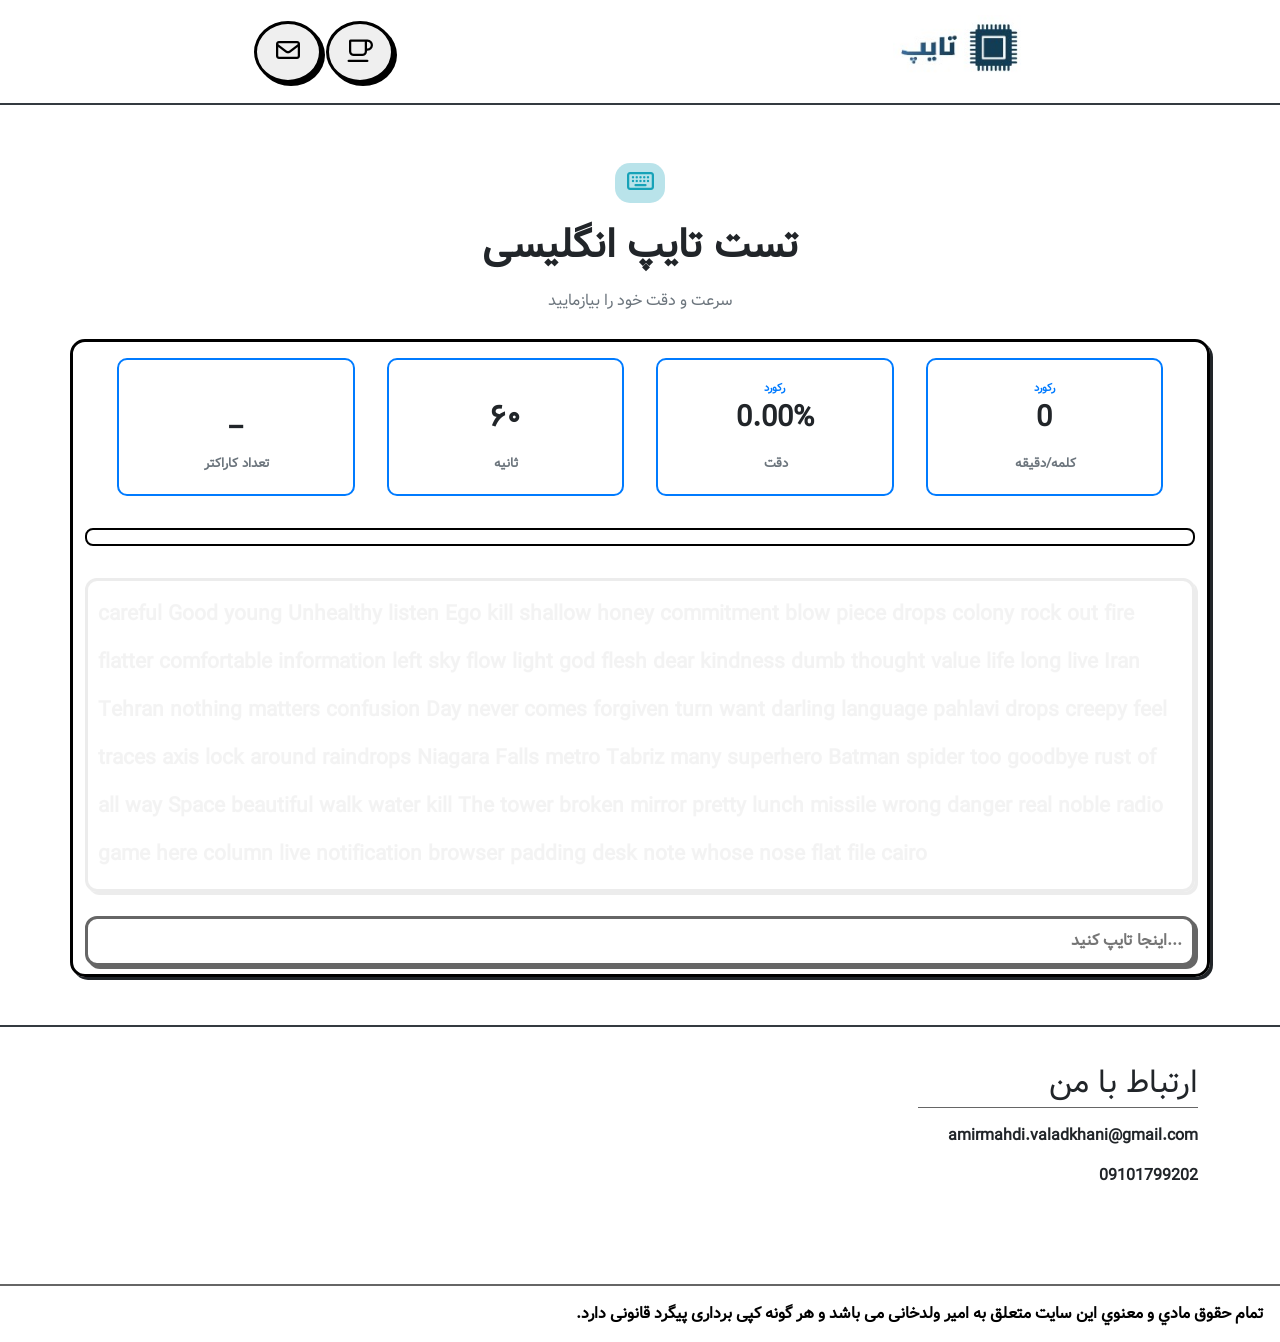
==== index.html @ d6c70330 "Initial commit" ====
<!doctype html>
<html lang="fa" dir="rtl">
  <head>
    <meta charset="UTF-8" />
    <meta
      name="viewport"
      content="width=device-width
  , initial-scale=1.0"
    />
    <title>تست سرعت تایپ</title>
    <link rel="stylesheet" href="assets/styles/main.css" />
    <link rel="stylesheet" href="assets/styles/bootstrap.rtl.css" />
    <script src="assets/script/bootstrap.bundle.js"></script>
    <link rel="stylesheet" href="assets/styles/all.css" />
  </head>
  <body>
    <header
      class="container-fluid header mb-5 d-flex justify-content-around align-items-center"
    >
      <h2 class="me-3">
        <a href="#">
          <img src="assets/logo.png" alt="logo" style="height: 65px" />
        </a>
      </h2>
      <div class="headerBtns">
        <button class="coffeeBtn">
          <a href="/Donate.html">
            <i class="fa-regular fa-coffee fa-xl"></i>
          </a>
        </button>
        <button class="contactMeBtn">
          <a href="#footer">
            <i class="fa-regular fa-envelope fa-xl"></i>
          </a>
        </button>
      </div>
    </header>
    <!-- notification -->
    <span
      class="notification"
      style="
        position: absolute;
        top: 28%;
        left: -200px;
        display: none;
        width: 200px;
        height: 50px;
        border-radius: 10px;
        background-color: #007bff;
        color: white;
        text-align: center;
        padding: 12px;
      "
    >
      <span> <i class="fas fa-exclamation-circle lg"></i></span>
      کپی ممنوع است
    </span>

    <section
      class="container-fluid titleSection d-flex flex-column justify-content-center align-items-center"
    >
      <span class="keyboardFa">
        <i class="fa-regular fa-keyboard fa-xl"></i>
      </span>
      <div class="mb-0">
        <h1>تست تایپ انگلیسی</h1>
      </div>
      <div>
        <p class="text-muted fs-6">سرعت و دقت خود را بیازمایید</p>
      </div>
    </section>
    <main class="container-fluid">
      <section class="container testContainer d-flex flex-column">
        <!-- <div class="timerMode"></div> -->
        <div class="statusContainer p-3 d-flex flex-row justify-content-center">
          <div class="statusBox" id="wpmStatBox">
            <div id="recordLabel">رکورد</div>
            <div class="statValue" id="wpmStat">_</div>
            <div class="text-muted boxDescription">کلمه/دقیقه</div>
          </div>
          <div class="statusBox">
            <div id="recordLabel">رکورد</div>
            <div class="statValue" id="accuracyValue">_</div>
            <div class="text-muted boxDescription">دقت</div>
          </div>
          <div class="statusBox">
            <div id="recordLabel" style="visibility: hidden">رکورد</div>

            <div class="statValue" id="timeStat">۶۰</div>
            <div class="text-muted boxDescription">ثانیه</div>
          </div>
          <div class="statusBox">
            <div id="recordLabel" style="visibility: hidden">رکورد</div>
            <div class="statValue" id="charsStat">_</div>
            <div class="text-muted boxDescription">تعداد کاراکتر</div>
          </div>
        </div>
        <div class="progressContainer">
          <div class="progressBar">
            <div class="progressBarFill"></div>
          </div>
        </div>

        <div class="textDisplayWrapper disableByHand" dir="ltr"></div>
        <div class="textInputContainer my-2">
          <input
            id="textInput"
            dir="ltr"
            type="text"
            placeholder="اینجا تایپ کنید..."
          />
        </div>
      </section>
    </main>
    <!-- Question Good/Bad -->

    <!-- مدال نتیحه -->
    <div id="resultModal" class="custom-result-modal-overlay">
      <div class="custom-result-modal-content">
        <div class="modal-header">
          <h3 class="modal-title">نتیجه آزمون</h3>
          <button id="closeModalBtn" class="close-button">&times;</button>
        </div>
        <div class="modal-body">
          <div class="stats-grid">
            <div class="stat-card">
              <div class="stat-label">دقت</div>
              <div id="modalAccuracy" class="stat-value">0%</div>
            </div>
            <div class="stat-card">
              <div class="stat-label">WPM</div>
              <div id="modalWpm" class="stat-value">0</div>
            </div>
            <div class="stat-card">
              <div class="stat-label">زمان</div>
              <div class="stat-value">۶۰ ثانیه</div>
              <!-- این عدد معمولاً ثابت هست -->
            </div>
            <div class="stat-card">
              <div class="stat-label">کاراکتر</div>
              <div id="modalCharacters" class="stat-value">0</div>
            </div>
          </div>
        </div>
        <div class="modal-footer">
          <button id="closeModalBtnBottom" class="btn-secondary">بستن</button>
          <button id="retryButton" class="btn-primary">تلاش مجدد</button>
        </div>
      </div>
    </div>

    <!-- footer - contact me -->

    <footer class="conatiner-fluid my-5" id="footer">
      <div class="container">
        <div class="d-flex flex-column">
          <span>ارتباط با من</span>
          <ul>
            <li>
              <a
                href="mailto:amirmahdi.valadkhani@gmail.com
"
                >amirmahdi.valadkhani@gmail.com
              </a>
            </li>
            <li><a href="tel:+989101799202">09101799202</a></li>
          </ul>
        </div>
      </div>
    </footer>
    <div class="author">
      <strong>
        تمام حقوق مادي و معنوي اين سایت متعلق به امیر ولدخانی می باشد و هر گونه
        کپی برداری پیگرد قانونی دارد.
      </strong>
    </div>
  </body>
  <script src="assets/script/app.js"></script>
</html>
<!-- 
#go_up{
    position: fixed;
    bottom: .2rem;
    right: .2rem;
    background-color: ;
}

header{
    background: url('../img/Group-811.png');
    background-size: cover;
    background-repeat: no-repeat;
    max-width: 100%;
    min-height: 100%;
    background-position: center;
    
}

.header_scroll{
    background-color:  !important;
    transition: all .3s;
} -->
---- assets/styles/main.css ----
@font-face {
  font-family: Vazir;
  src: url("/assets/fonts/Vazir.eot");
  src: url("/assets/fonts/Vazir.ttf");
  src: url("/assets/fonts/Vazir.woff");
  /* src: url("/assets/fonts/Vazir.woff2"); */
}

* {
  margin: 0;
  padding: 0;
  box-sizing: border-box;
  font-family: "Vazir";
  /* transition-timing-function: cubic-bezier(0.2, 0.1, 0.93, 0.15); */
  transition-duration: 0.3s;
  /* transition-delay: 0.191429s; */
}

html {
  scroll-behavior: smooth;
}

:root {
  --primary-color: #007bff; /* آبی استاندارد */
  --secondary-color: #17a2b8; /* فیروزه‌ای */
  --accent-color: #28a745; /* سبز روشن */
  --background-color: #f8f9fa; /* سفید مایل به خاکستری روشن */
  --card-background: #ffffff; /* سفید */
  --text-color: #212529; /* خاکستری خیلی تیره */
  --heading-color: #343a40; /* خاکستری تیره‌تر */
  --hover-color: #0056b3; /* آبی تیره‌تر برای هاور */
}

body {
  overflow-x: hidden;
  /* background-image: url(/assets/background_img.jpg); */
  background-color: #d4e3fc;
  color: var(--text-color);
  font-family: "Vazir", sans-serif;
  margin: 0;
}
/* _____________________________ */
/* scroll */
::-webkit-scrollbar {
  width: 10px;
}

/* Track */
::-webkit-scrollbar-track {
  background: #f1f1f1;
}

/* Handle */
::-webkit-scrollbar-thumb {
  background: var(--secondary-color);
}

/* Handle on hover */
::-webkit-scrollbar-thumb:hover {
  background: #549ba7;
  color: #17a3b8a9;
}

/* ____________________________________ */
.header {
  background-color: #fff;
  padding: 15px;
  color: #343a40;
  border-bottom: 2.5px solid #343a40;
}

/* text decoration تمامی هارو از بین بردیم*/
a {
  text-decoration: none !important;
}

.header a {
  color: inherit;
}

.headerBtns button {
  padding: 1rem;
  border-radius: 50%;
  border: 3px solid black;
  box-shadow: 3px 3px 0;
}

.headerBtns button:hover {
  background-color: var(--hover-color);
}
.headerBtns button:hover a {
  color: var(--text-color);
}

/* .headerBtns button:first-child {
  border-radius: 50% !important;
} */

/* /////////////////////////////////////////////////////////// */
/* TITLE SECTION ----- main */

.titleSection > * {
  margin: 10px 0;
}
/*  */
.keyboardFa {
  padding: 8px 10px;
  border-radius: 15px;
  color: var(--secondary-color);
  background-color: #17a3b84d;
}

h1 {
  font-weight: bold !important;
}

/* ************************************************* */
/* ************************************************* */

/* TEST Section */

.testContainer {
  box-shadow: 3px 3px 0;
  border: 3px solid black;
  border-radius: 15px;
}

.recordShow {
  color: var(--primary-color);
}

#recordLabel {
  color: var(--primary-color);
  font-weight: 700;
  font-size: 0.7rem;
}

.statusContainer .statusBox {
  display: flex;
  justify-content: center;
  flex-direction: column;
  width: 25%;
  text-align: center;
  margin: 0px 1rem;
  padding: 20px 0;
  border: 2px solid var(--primary-color);
  border-radius: 10px;
}

.statValue {
  font-size: 1.8rem;
  font-weight: bold;
}

.boxDescription {
  margin: 15px 0 0 2px;
  font-size: 0.8rem;
  font-weight: 700;
  align-items: flex-end;
}

.progressContainer {
  margin: 1rem 0 1rem 0;
}
.progressBar {
  border-radius: 8px;
  border: 2px solid black;
}
.progressBarFill {
  width: 0%;
  padding: 7px;
  /* background-color: var(--accent-color) !important; */
}

.textDisplayWrapper {
  color: #666;
  outline: 0;
  border-radius: 12px;
  padding: 10px;
  line-height: 3rem;
  margin: 1rem 0 1rem 0;
  box-shadow: 3px 3px 0 black !important;
  opacity: 0.07;
  border: 3px solid black;
  font-size: 1.3rem;
  font-weight: bold;
  overflow-y: visible;
}

.textInputContainer input {
  width: 100% !important;
  box-shadow: 3px 3px 0 #666;
  padding: 10px;
  font-weight: bold;
  border-radius: 12px;
  border: 3px solid #666;
  outline: 0;
}
.disableByHand {
  /* جلوگیری از انتخاب متن توسط ماوس */
  user-select: none;
  -webkit-user-select: none; /* برای Safari */
  -moz-user-select: none; /* برای Firefox */
  -ms-user-select: none; /* برای Internet Explorer/Edge */

  /* اختیاری: جلوگیری از درگ کردن (Drag) متن */
  cursor: default;
}

input[type="text"]:-moz-placeholder {
  text-align: right;
}
input[type="text"]:-ms-input-placeholder {
  text-align: right;
}
input[type="text"]::-webkit-input-placeholder {
  text-align: right;
}

/* Correct And Wrong */
.correct {
  color: lime;
}

.wrong {
  color: red;
}

/* _____________________________________ */
/* Results component container */
/* استایل‌های سفارشی برای مودال نتایج */

/* Overlay */
.custom-result-modal-overlay {
  position: fixed;
  top: 0;
  left: 0;
  width: 100%;
  height: 100%;
  background-color: rgba(0, 0, 0, 0.5); /* پس‌زمینه کمی تیره */
  display: none; /* در ابتدا مخفی */
  justify-content: center;
  align-items: center;
  z-index: 1000;
  backdrop-filter: blur(5px); /* افکت بلور */
}

/* محتوای مودال (کارت شناور) */
.custom-result-modal-content {
  background-color: #fff;
  border-radius: 15px; /* گوشه‌های گرد */
  box-shadow: 0 8px 20px rgba(0, 0, 0, 0.15); /* سایه ملایم */
  width: 90%;
  max-width: 500px; /* حداکثر عرض */
  overflow: hidden; /* جلوگیری از بیرون زدن محتوا */
  font-family: "Arial", sans-serif; /* یا هر فونت دیگری که دوست داری */
  direction: rtl; /* برای راست به چپ */
}

.modal-header {
  padding: 20px 20px 10px 20px;
  display: flex;
  justify-content: space-between;
  align-items: center;
  border-bottom: 1px solid #eee;
}

.modal-title {
  margin: 0;
  font-size: 1.4em;
  font-weight: bold;
  color: #333;
}

.close-button {
  background: none;
  border: none;
  font-size: 2em;
  color: #aaa;
  cursor: pointer;
  padding: 0 10px;
}
.close-button:hover {
  color: #777;
}

.modal-body {
  padding: 20px;
}

.stats-grid {
  display: grid;
  grid-template-columns: repeat(2, 1fr); /* دو ستون */
  gap: 15px; /* فاصله بین کارت‌ها */
}

.stat-card {
  background-color: #f9f9f9; /* پس‌زمینه روشن برای کارت‌ها */
  border-radius: 10px;
  padding: 15px;
  text-align: center;
  box-shadow: inset 0 2px 5px rgba(0, 0, 0, 0.05); /* سایه داخلی کم */
}

.stat-label {
  font-size: 0.9em;
  color: #777;
  margin-bottom: 5px;
}

.stat-value {
  font-size: 1.8em;
  font-weight: bold;
  color: #333;
}

/* رنگ مقادیر خاص */
#modalAccuracy.stat-value {
  color: #007bff;
} /* آبی برای دقت */
#modalWpm.stat-value {
  color: #28a745;
} /* سبز برای WPM */
#modalCharacters.stat-value {
  color: #6f42c1;
} /* بنفش برای کاراکتر */

.modal-footer {
  padding: 15px 20px;
  display: flex;
  justify-content: flex-end;
  gap: 10px;
  border-top: 1px solid #eee;
  background-color: #fdfdfd;
}

/* دکمه‌های سفارشی */
.btn-primary {
  background-color: #007bff; /* آبی اصلی */
  color: white;
  border: none;
  padding: 10px 20px;
  border-radius: 8px;
  font-size: 1em;
  cursor: pointer;
  transition: background-color 0.2s ease;
}
.btn-primary:hover {
  background-color: #0056b3;
}

.btn-secondary {
  background-color: #f8f9fa; /* خاکستری روشن */
  color: #333;
  border: 1px solid #ccc;
  padding: 10px 20px;
  border-radius: 8px;
  font-size: 1em;
  cursor: pointer;
  transition: background-color 0.2s ease;
}
.btn-secondary:hover {
  background-color: #e2e6ea;
}

/* نمایش دکمه بستن */
#closeModalBtnBottom {
  display: block;
} /* نمایش دکمه بستن در فوتر */

/* اگر خواستی کلید X رو نشون ندی، این رو فعال کن */
/* .modal-header .close-button { display: none; } */

/* ________________________________________________________ */
/* FOOTER */

#footer {
  padding: 2rem;
  border-top: 2px solid #343a40;
}
#footer #footer .container div {
  gap: 1.5rem;
}
#footer span {
  width: 280px;
  font-size: 2rem;
  border-bottom: 1px solid #666;
  margin-right: 0 10px 0 0;
}
#footer ul {
  list-style-type: none;
  padding: 0;
  margin: 0 !important;
}
#footer ul li {
  margin: 1rem 0 1rem 0;
}
#footer ul li a {
  text-decoration: none;
  color: var(--text-color);
  font-weight: 600;
}

.author {
  padding: 1rem;
  border-top: 2px solid #666;

  color: #000;
}
---- assets/styles/all.css ----
.fa-solid,
.fa-regular,
.fa-brands,
.fa-classic,
.fas,
.far,
.fab,
.fal,
.fat,
.fad,
.fadr,
.fadl,
.fadt,
.fass,
.fasr,
.fasl,
.fast,
.fasds,
.fasdr,
.fasdl,
.fasdt,
.faslr,
.faslpr,
.fawsb,
.fatl,
.fans,
.fands,
.faes,
.fagt,
.fajr,
.fajfr,
.fajdr,
.facr,
.fausb,
.faudsb,
.faufsb,
.fa-solid,
.fa-semibold,
.fa-regular,
.fa-light,
.fa-thin,
.fa-brands,
.fa-classic,
.fa-duotone,
.fa-sharp,
.fa-sharp-duotone,
.fa-chisel,
.fa-etch,
.fa-graphite,
.fa-jelly,
.fa-jelly-duo,
.fa-jelly-fill,
.fa-notdog,
.fa-notdog-duo,
.fa-slab,
.fa-slab-press,
.fa-thumbprint,
.fa-utility,
.fa-utility-duo,
.fa-utility-fill,
.fa-whiteboard,
.fa {
  --_fa-family: var(--fa-family, var(--fa-style-family, "Font Awesome 7 Pro"));
  -webkit-font-smoothing: antialiased;
  -moz-osx-font-smoothing: grayscale;
  display: var(--fa-display, inline-block);
  font-family: var(--_fa-family);
  font-feature-settings: normal;
  font-style: normal;
  font-synthesis: none;
  font-variant: normal;
  font-weight: var(--fa-style, 900);
  line-height: 1;
  text-align: center;
  text-rendering: auto;
  width: var(--fa-width, 1.25em);
}

:is(
  .fas,
  .fass,
  .far,
  .fasr,
  .fal,
  .fasl,
  .fat,
  .fast,
  .fad,
  .fadr,
  .fadl,
  .fadt,
  .fasds,
  .fasdr,
  .fasdl,
  .fasdt,
  .fab,
  .faslr,
  .faslpr,
  .fawsb,
  .fatl,
  .fans,
  .fands,
  .faes,
  .fagt,
  .fajr,
  .fajfr,
  .fajdr,
  .facr,
  .fausb,
  .faudsb,
  .faufsb,
  .fa-solid,
  .fa-semibold,
  .fa-regular,
  .fa-light,
  .fa-thin,
  .fa-brands,
  .fa-classic,
  .fa-duotone,
  .fa-sharp,
  .fa-sharp-duotone,
  .fa-chisel,
  .fa-etch,
  .fa-graphite,
  .fa-jelly,
  .fa-jelly-duo,
  .fa-jelly-fill,
  .fa-notdog,
  .fa-notdog-duo,
  .fa-slab,
  .fa-slab-press,
  .fa-thumbprint,
  .fa-utility,
  .fa-utility-duo,
  .fa-utility-fill,
  .fa-whiteboard,
  .fa
)::before {
  content: var(--fa) / "";
}

@supports not (content: ""/"") {
  :is(
    .fas,
    .fass,
    .far,
    .fasr,
    .fal,
    .fasl,
    .fat,
    .fast,
    .fad,
    .fadr,
    .fadl,
    .fadt,
    .fasds,
    .fasdr,
    .fasdl,
    .fasdt,
    .fab,
    .faslr,
    .faslpr,
    .fawsb,
    .fatl,
    .fans,
    .fands,
    .faes,
    .fagt,
    .fajr,
    .fajfr,
    .fajdr,
    .facr,
    .fausb,
    .faudsb,
    .faufsb,
    .fa-solid,
    .fa-semibold,
    .fa-regular,
    .fa-light,
    .fa-thin,
    .fa-brands,
    .fa-classic,
    .fa-duotone,
    .fa-sharp,
    .fa-sharp-duotone,
    .fa-chisel,
    .fa-etch,
    .fa-graphite,
    .fa-jelly,
    .fa-jelly-duo,
    .fa-jelly-fill,
    .fa-notdog,
    .fa-notdog-duo,
    .fa-slab,
    .fa-slab-press,
    .fa-thumbprint,
    .fa-utility,
    .fa-utility-duo,
    .fa-utility-fill,
    .fa-whiteboard,
    .fa
  )::before {
    content: var(--fa);
  }
}
:is(
  .fad,
  .fa-duotone,
  .fadr,
  .fadl,
  .fadt,
  .fasds,
  .fa-sharp-duotone,
  .fasdr,
  .fasdl,
  .fasdt,
  .fatl,
  .fa-thumbprint,
  .fands,
  .fa-notdog-duo,
  .fajdr,
  .fa-jelly-duo,
  .faudsb,
  .fa-utility-duo
)::after {
  content: var(--fa) / "";
  font-feature-settings: "ss01";
}

@supports not (content: ""/"") {
  :is(
    .fad,
    .fa-duotone,
    .fadr,
    .fadl,
    .fadt,
    .fasds,
    .fa-sharp-duotone,
    .fasdr,
    .fasdl,
    .fasdt,
    .fatl,
    .fa-thumbprint,
    .fands,
    .fa-notdog-duo,
    .fajdr,
    .fa-jelly-duo,
    .faudsb,
    .fa-utility-duo
  )::after {
    content: var(--fa);
  }
}
.fa-1x {
  font-size: 1em;
}

.fa-2x {
  font-size: 2em;
}

.fa-3x {
  font-size: 3em;
}

.fa-4x {
  font-size: 4em;
}

.fa-5x {
  font-size: 5em;
}

.fa-6x {
  font-size: 6em;
}

.fa-7x {
  font-size: 7em;
}

.fa-8x {
  font-size: 8em;
}

.fa-9x {
  font-size: 9em;
}

.fa-10x {
  font-size: 10em;
}

.fa-2xs {
  font-size: calc(
    10 / 16 * 1em
  ); /* converts a 10px size into an em-based value that's relative to the scale's 16px base */
  line-height: calc(
    1 / 10 * 1em
  ); /* sets the line-height of the icon back to that of it's parent */
  vertical-align: calc(
    (6 / 10 - 0.375) * 1em
  ); /* vertically centers the icon taking into account the surrounding text's descender */
}

.fa-xs {
  font-size: calc(
    12 / 16 * 1em
  ); /* converts a 12px size into an em-based value that's relative to the scale's 16px base */
  line-height: calc(
    1 / 12 * 1em
  ); /* sets the line-height of the icon back to that of it's parent */
  vertical-align: calc(
    (6 / 12 - 0.375) * 1em
  ); /* vertically centers the icon taking into account the surrounding text's descender */
}

.fa-sm {
  font-size: calc(
    14 / 16 * 1em
  ); /* converts a 14px size into an em-based value that's relative to the scale's 16px base */
  line-height: calc(
    1 / 14 * 1em
  ); /* sets the line-height of the icon back to that of it's parent */
  vertical-align: calc(
    (6 / 14 - 0.375) * 1em
  ); /* vertically centers the icon taking into account the surrounding text's descender */
}

.fa-lg {
  font-size: calc(
    20 / 16 * 1em
  ); /* converts a 20px size into an em-based value that's relative to the scale's 16px base */
  line-height: calc(
    1 / 20 * 1em
  ); /* sets the line-height of the icon back to that of it's parent */
  vertical-align: calc(
    (6 / 20 - 0.375) * 1em
  ); /* vertically centers the icon taking into account the surrounding text's descender */
}

.fa-xl {
  font-size: calc(
    24 / 16 * 1em
  ); /* converts a 24px size into an em-based value that's relative to the scale's 16px base */
  line-height: calc(
    1 / 24 * 1em
  ); /* sets the line-height of the icon back to that of it's parent */
  vertical-align: calc(
    (6 / 24 - 0.375) * 1em
  ); /* vertically centers the icon taking into account the surrounding text's descender */
}

.fa-2xl {
  font-size: calc(
    32 / 16 * 1em
  ); /* converts a 32px size into an em-based value that's relative to the scale's 16px base */
  line-height: calc(
    1 / 32 * 1em
  ); /* sets the line-height of the icon back to that of it's parent */
  vertical-align: calc(
    (6 / 32 - 0.375) * 1em
  ); /* vertically centers the icon taking into account the surrounding text's descender */
}

.fa-width-auto {
  --fa-width: auto;
}

.fa-fw,
.fa-width-fixed {
  --fa-width: 1.25em;
}

.fa-ul {
  list-style-type: none;
  margin-inline-start: var(--fa-li-margin, 2.5em);
  padding-inline-start: 0;
}
.fa-ul > li {
  position: relative;
}

.fa-li {
  inset-inline-start: calc(-1 * var(--fa-li-width, 2em));
  position: absolute;
  text-align: center;
  width: var(--fa-li-width, 2em);
  line-height: inherit;
}

/* Heads Up: Bordered Icons will not be supported in the future!
  - This feature will be deprecated in the next major release of Font Awesome (v8)!
  - You may continue to use it in this version *v7), but it will not be supported in Font Awesome v8.
*/
/* Notes:
* --@{v.$css-prefix}-border-width = 1/16 by default (to render as ~1px based on a 16px default font-size)
* --@{v.$css-prefix}-border-padding =
  ** 3/16 for vertical padding (to give ~2px of vertical whitespace around an icon considering it's vertical alignment)
  ** 4/16 for horizontal padding (to give ~4px of horizontal whitespace around an icon)
*/
.fa-border {
  border-color: var(--fa-border-color, #eee);
  border-radius: var(--fa-border-radius, 0.1em);
  border-style: var(--fa-border-style, solid);
  border-width: var(--fa-border-width, 0.0625em);
  box-sizing: var(--fa-border-box-sizing, content-box);
  padding: var(--fa-border-padding, 0.1875em 0.25em);
}

.fa-pull-left,
.fa-pull-start {
  float: inline-start;
  margin-inline-end: var(--fa-pull-margin, 0.3em);
}

.fa-pull-right,
.fa-pull-end {
  float: inline-end;
  margin-inline-start: var(--fa-pull-margin, 0.3em);
}

.fa-beat {
  animation-name: fa-beat;
  animation-delay: var(--fa-animation-delay, 0s);
  animation-direction: var(--fa-animation-direction, normal);
  animation-duration: var(--fa-animation-duration, 1s);
  animation-iteration-count: var(--fa-animation-iteration-count, infinite);
  animation-timing-function: var(--fa-animation-timing, ease-in-out);
}

.fa-bounce {
  animation-name: fa-bounce;
  animation-delay: var(--fa-animation-delay, 0s);
  animation-direction: var(--fa-animation-direction, normal);
  animation-duration: var(--fa-animation-duration, 1s);
  animation-iteration-count: var(--fa-animation-iteration-count, infinite);
  animation-timing-function: var(
    --fa-animation-timing,
    cubic-bezier(0.28, 0.84, 0.42, 1)
  );
}

.fa-fade {
  animation-name: fa-fade;
  animation-delay: var(--fa-animation-delay, 0s);
  animation-direction: var(--fa-animation-direction, normal);
  animation-duration: var(--fa-animation-duration, 1s);
  animation-iteration-count: var(--fa-animation-iteration-count, infinite);
  animation-timing-function: var(
    --fa-animation-timing,
    cubic-bezier(0.4, 0, 0.6, 1)
  );
}

.fa-beat-fade {
  animation-name: fa-beat-fade;
  animation-delay: var(--fa-animation-delay, 0s);
  animation-direction: var(--fa-animation-direction, normal);
  animation-duration: var(--fa-animation-duration, 1s);
  animation-iteration-count: var(--fa-animation-iteration-count, infinite);
  animation-timing-function: var(
    --fa-animation-timing,
    cubic-bezier(0.4, 0, 0.6, 1)
  );
}

.fa-flip {
  animation-name: fa-flip;
  animation-delay: var(--fa-animation-delay, 0s);
  animation-direction: var(--fa-animation-direction, normal);
  animation-duration: var(--fa-animation-duration, 1s);
  animation-iteration-count: var(--fa-animation-iteration-count, infinite);
  animation-timing-function: var(--fa-animation-timing, ease-in-out);
}

.fa-shake {
  animation-name: fa-shake;
  animation-delay: var(--fa-animation-delay, 0s);
  animation-direction: var(--fa-animation-direction, normal);
  animation-duration: var(--fa-animation-duration, 1s);
  animation-iteration-count: var(--fa-animation-iteration-count, infinite);
  animation-timing-function: var(--fa-animation-timing, linear);
}

.fa-spin {
  animation-name: fa-spin;
  animation-delay: var(--fa-animation-delay, 0s);
  animation-direction: var(--fa-animation-direction, normal);
  animation-duration: var(--fa-animation-duration, 2s);
  animation-iteration-count: var(--fa-animation-iteration-count, infinite);
  animation-timing-function: var(--fa-animation-timing, linear);
}

.fa-spin-reverse {
  --fa-animation-direction: reverse;
}

.fa-pulse,
.fa-spin-pulse {
  animation-name: fa-spin;
  animation-direction: var(--fa-animation-direction, normal);
  animation-duration: var(--fa-animation-duration, 1s);
  animation-iteration-count: var(--fa-animation-iteration-count, infinite);
  animation-timing-function: var(--fa-animation-timing, steps(8));
}

@media (prefers-reduced-motion: reduce) {
  .fa-beat,
  .fa-bounce,
  .fa-fade,
  .fa-beat-fade,
  .fa-flip,
  .fa-pulse,
  .fa-shake,
  .fa-spin,
  .fa-spin-pulse {
    animation: none !important;
    transition: none !important;
  }
}
@keyframes fa-beat {
  0%,
  90% {
    transform: scale(1);
  }
  45% {
    transform: scale(var(--fa-beat-scale, 1.25));
  }
}
@keyframes fa-bounce {
  0% {
    transform: scale(1, 1) translateY(0);
  }
  10% {
    transform: scale(
        var(--fa-bounce-start-scale-x, 1.1),
        var(--fa-bounce-start-scale-y, 0.9)
      )
      translateY(0);
  }
  30% {
    transform: scale(
        var(--fa-bounce-jump-scale-x, 0.9),
        var(--fa-bounce-jump-scale-y, 1.1)
      )
      translateY(var(--fa-bounce-height, -0.5em));
  }
  50% {
    transform: scale(
        var(--fa-bounce-land-scale-x, 1.05),
        var(--fa-bounce-land-scale-y, 0.95)
      )
      translateY(0);
  }
  57% {
    transform: scale(1, 1) translateY(var(--fa-bounce-rebound, -0.125em));
  }
  64% {
    transform: scale(1, 1) translateY(0);
  }
  100% {
    transform: scale(1, 1) translateY(0);
  }
}
@keyframes fa-fade {
  50% {
    opacity: var(--fa-fade-opacity, 0.4);
  }
}
@keyframes fa-beat-fade {
  0%,
  100% {
    opacity: var(--fa-beat-fade-opacity, 0.4);
    transform: scale(1);
  }
  50% {
    opacity: 1;
    transform: scale(var(--fa-beat-fade-scale, 1.125));
  }
}
@keyframes fa-flip {
  50% {
    transform: rotate3d(
      var(--fa-flip-x, 0),
      var(--fa-flip-y, 1),
      var(--fa-flip-z, 0),
      var(--fa-flip-angle, -180deg)
    );
  }
}
@keyframes fa-shake {
  0% {
    transform: rotate(-15deg);
  }
  4% {
    transform: rotate(15deg);
  }
  8%,
  24% {
    transform: rotate(-18deg);
  }
  12%,
  28% {
    transform: rotate(18deg);
  }
  16% {
    transform: rotate(-22deg);
  }
  20% {
    transform: rotate(22deg);
  }
  32% {
    transform: rotate(-12deg);
  }
  36% {
    transform: rotate(12deg);
  }
  40%,
  100% {
    transform: rotate(0deg);
  }
}
@keyframes fa-spin {
  0% {
    transform: rotate(0deg);
  }
  100% {
    transform: rotate(360deg);
  }
}
.fa-rotate-90 {
  transform: rotate(90deg);
}

.fa-rotate-180 {
  transform: rotate(180deg);
}

.fa-rotate-270 {
  transform: rotate(270deg);
}

.fa-flip-horizontal {
  transform: scale(-1, 1);
}

.fa-flip-vertical {
  transform: scale(1, -1);
}

.fa-flip-both,
.fa-flip-horizontal.fa-flip-vertical {
  transform: scale(-1, -1);
}

.fa-rotate-by {
  transform: rotate(var(--fa-rotate-angle, 0));
}

.fa-stack {
  display: inline-block;
  height: 2em;
  line-height: 2em;
  position: relative;
  vertical-align: middle;
  width: 2.5em;
}

.fa-stack-1x,
.fa-stack-2x {
  --fa-width: 100%;
  inset: 0;
  position: absolute;
  text-align: center;
  width: var(--fa-width);
  z-index: var(--fa-stack-z-index, auto);
}

.fa-stack-1x {
  line-height: inherit;
}

.fa-stack-2x {
  font-size: 2em;
}

.fa-inverse {
  color: var(--fa-inverse, #fff);
}

/* Font Awesome uses the Unicode Private Use Area (PUA) to ensure screen
   readers do not read off random characters that represent icons */
.fa-0 {
  --fa: "\30";
}
.fa-00 {
  --fa: "\e467";
}
.fa-1 {
  --fa: "\31";
}
.fa-100 {
  --fa: "\e41c";
}
.fa-2 {
  --fa: "\32";
}
.fa-3 {
  --fa: "\33";
}
.fa-360-degrees {
  --fa: "\e2dc";
}
.fa-4 {
  --fa: "\34";
}
.fa-5 {
  --fa: "\35";
}
.fa-6 {
  --fa: "\36";
}
.fa-7 {
  --fa: "\37";
}
.fa-8 {
  --fa: "\38";
}
.fa-9 {
  --fa: "\39";
}
.fa-a {
  --fa: "\41";
}
.fa-abacus {
  --fa: "\f640";
}
.fa-accent-grave {
  --fa: "\60";
}
.fa-acorn {
  --fa: "\f6ae";
}
.fa-ad {
  --fa: "\f641";
}
.fa-add {
  --fa: "\2b";
}
.fa-address-book {
  --fa: "\f2b9";
}
.fa-address-card {
  --fa: "\f2bb";
}
.fa-adjust {
  --fa: "\f042";
}
.fa-aeropress {
  --fa: "\e82b";
}
.fa-air-conditioner {
  --fa: "\f8f4";
}
.fa-air-freshener {
  --fa: "\f5d0";
}
.fa-airplay {
  --fa: "\e089";
}
.fa-airplay-audio {
  --fa: "\e77b";
}
.fa-alarm-clock {
  --fa: "\f34e";
}
.fa-alarm-exclamation {
  --fa: "\f843";
}
.fa-alarm-minus {
  --fa: "\e803";
}
.fa-alarm-plus {
  --fa: "\f844";
}
.fa-alarm-snooze {
  --fa: "\f845";
}
.fa-album {
  --fa: "\f89f";
}
.fa-album-circle-plus {
  --fa: "\e48c";
}
.fa-album-circle-user {
  --fa: "\e48d";
}
.fa-album-collection {
  --fa: "\f8a0";
}
.fa-album-collection-circle-plus {
  --fa: "\e48e";
}
.fa-album-collection-circle-user {
  --fa: "\e48f";
}
.fa-alicorn {
  --fa: "\f6b0";
}
.fa-alien {
  --fa: "\f8f5";
}
.fa-alien-8bit {
  --fa: "\f8f6";
}
.fa-alien-monster {
  --fa: "\f8f6";
}
.fa-align-center {
  --fa: "\f037";
}
.fa-align-justify {
  --fa: "\f039";
}
.fa-align-left {
  --fa: "\f036";
}
.fa-align-right {
  --fa: "\f038";
}
.fa-align-slash {
  --fa: "\f846";
}
.fa-allergies {
  --fa: "\f461";
}
.fa-almost-equal-to {
  --fa: "\e818";
}
.fa-alt {
  --fa: "\e08a";
}
.fa-ambulance {
  --fa: "\f0f9";
}
.fa-american-sign-language-interpreting {
  --fa: "\f2a3";
}
.fa-amp-guitar {
  --fa: "\f8a1";
}
.fa-ampersand {
  --fa: "\26";
}
.fa-analytics {
  --fa: "\f643";
}
.fa-anchor {
  --fa: "\f13d";
}
.fa-anchor-circle-check {
  --fa: "\e4aa";
}
.fa-anchor-circle-exclamation {
  --fa: "\e4ab";
}
.fa-anchor-circle-xmark {
  --fa: "\e4ac";
}
.fa-anchor-lock {
  --fa: "\e4ad";
}
.fa-angel {
  --fa: "\f779";
}
.fa-angle {
  --fa: "\e08c";
}
.fa-angle-90 {
  --fa: "\e08d";
}
.fa-angle-double-down {
  --fa: "\f103";
}
.fa-angle-double-left {
  --fa: "\f100";
}
.fa-angle-double-right {
  --fa: "\f101";
}
.fa-angle-double-up {
  --fa: "\f102";
}
.fa-angle-down {
  --fa: "\f107";
}
.fa-angle-left {
  --fa: "\f104";
}
.fa-angle-right {
  --fa: "\f105";
}
.fa-angle-up {
  --fa: "\f106";
}
.fa-angles-down {
  --fa: "\f103";
}
.fa-angles-left {
  --fa: "\f100";
}
.fa-angles-right {
  --fa: "\f101";
}
.fa-angles-up {
  --fa: "\f102";
}
.fa-angles-up-down {
  --fa: "\e60d";
}
.fa-angry {
  --fa: "\f556";
}
.fa-ankh {
  --fa: "\f644";
}
.fa-ant {
  --fa: "\e680";
}
.fa-apartment {
  --fa: "\e468";
}
.fa-aperture {
  --fa: "\e2df";
}
.fa-apostrophe {
  --fa: "\27";
}
.fa-apple-alt {
  --fa: "\f5d1";
}
.fa-apple-core {
  --fa: "\e08f";
}
.fa-apple-crate {
  --fa: "\f6b1";
}
.fa-apple-whole {
  --fa: "\f5d1";
}
.fa-aquarius {
  --fa: "\e845";
}
.fa-archive {
  --fa: "\f187";
}
.fa-archway {
  --fa: "\f557";
}
.fa-area-chart {
  --fa: "\f1fe";
}
.fa-aries {
  --fa: "\e846";
}
.fa-arrow-alt-circle-down {
  --fa: "\f358";
}
.fa-arrow-alt-circle-left {
  --fa: "\f359";
}
.fa-arrow-alt-circle-right {
  --fa: "\f35a";
}
.fa-arrow-alt-circle-up {
  --fa: "\f35b";
}
.fa-arrow-alt-down {
  --fa: "\f354";
}
.fa-arrow-alt-from-bottom {
  --fa: "\f346";
}
.fa-arrow-alt-from-left {
  --fa: "\f347";
}
.fa-arrow-alt-from-right {
  --fa: "\f348";
}
.fa-arrow-alt-from-top {
  --fa: "\f349";
}
.fa-arrow-alt-left {
  --fa: "\f355";
}
.fa-arrow-alt-right {
  --fa: "\f356";
}
.fa-arrow-alt-square-down {
  --fa: "\f350";
}
.fa-arrow-alt-square-left {
  --fa: "\f351";
}
.fa-arrow-alt-square-right {
  --fa: "\f352";
}
.fa-arrow-alt-square-up {
  --fa: "\f353";
}
.fa-arrow-alt-to-bottom {
  --fa: "\f34a";
}
.fa-arrow-alt-to-left {
  --fa: "\f34b";
}
.fa-arrow-alt-to-right {
  --fa: "\f34c";
}
.fa-arrow-alt-to-top {
  --fa: "\f34d";
}
.fa-arrow-alt-up {
  --fa: "\f357";
}
.fa-arrow-archery {
  --fa: "\e839";
}
.fa-arrow-circle-down {
  --fa: "\f0ab";
}
.fa-arrow-circle-left {
  --fa: "\f0a8";
}
.fa-arrow-circle-right {
  --fa: "\f0a9";
}
.fa-arrow-circle-up {
  --fa: "\f0aa";
}
.fa-arrow-down {
  --fa: "\f063";
}
.fa-arrow-down-1-9 {
  --fa: "\f162";
}
.fa-arrow-down-9-1 {
  --fa: "\f886";
}
.fa-arrow-down-a-z {
  --fa: "\f15d";
}
.fa-arrow-down-arrow-up {
  --fa: "\f883";
}
.fa-arrow-down-big-small {
  --fa: "\f88c";
}
.fa-arrow-down-from-arc {
  --fa: "\e614";
}
.fa-arrow-down-from-bracket {
  --fa: "\e667";
}
.fa-arrow-down-from-dotted-line {
  --fa: "\e090";
}
.fa-arrow-down-from-line {
  --fa: "\f345";
}
.fa-arrow-down-left {
  --fa: "\e091";
}
.fa-arrow-down-left-and-arrow-up-right-to-center {
  --fa: "\e092";
}
.fa-arrow-down-long {
  --fa: "\f175";
}
.fa-arrow-down-long-to-line {
  --fa: "\e6b7";
}
.fa-arrow-down-right {
  --fa: "\e093";
}
.fa-arrow-down-short-wide {
  --fa: "\f884";
}
.fa-arrow-down-small-big {
  --fa: "\f88d";
}
.fa-arrow-down-square-triangle {
  --fa: "\f889";
}
.fa-arrow-down-to-arc {
  --fa: "\e4ae";
}
.fa-arrow-down-to-bracket {
  --fa: "\e094";
}
.fa-arrow-down-to-dotted-line {
  --fa: "\e095";
}
.fa-arrow-down-to-line {
  --fa: "\f33d";
}
.fa-arrow-down-to-square {
  --fa: "\e096";
}
.fa-arrow-down-triangle-square {
  --fa: "\f888";
}
.fa-arrow-down-up-across-line {
  --fa: "\e4af";
}
.fa-arrow-down-up-lock {
  --fa: "\e4b0";
}
.fa-arrow-down-wide-short {
  --fa: "\f160";
}
.fa-arrow-down-z-a {
  --fa: "\f881";
}
.fa-arrow-from-bottom {
  --fa: "\f342";
}
.fa-arrow-from-left {
  --fa: "\f343";
}
.fa-arrow-from-right {
  --fa: "\f344";
}
.fa-arrow-from-top {
  --fa: "\f345";
}
.fa-arrow-left {
  --fa: "\f060";
}
.fa-arrow-left-arrow-right {
  --fa: "\e6b8";
}
.fa-arrow-left-from-arc {
  --fa: "\e615";
}
.fa-arrow-left-from-bracket {
  --fa: "\e668";
}
.fa-arrow-left-from-dotted-line {
  --fa: "\e6b9";
}
.fa-arrow-left-from-line {
  --fa: "\f344";
}
.fa-arrow-left-long {
  --fa: "\f177";
}
.fa-arrow-left-long-to-line {
  --fa: "\e3d4";
}
.fa-arrow-left-rotate {
  --fa: "\f0e2";
}
.fa-arrow-left-to-arc {
  --fa: "\e616";
}
.fa-arrow-left-to-bracket {
  --fa: "\e669";
}
.fa-arrow-left-to-dotted-line {
  --fa: "\e6ba";
}
.fa-arrow-left-to-line {
  --fa: "\f33e";
}
.fa-arrow-pointer {
  --fa: "\f245";
}
.fa-arrow-progress {
  --fa: "\e5df";
}
.fa-arrow-right {
  --fa: "\f061";
}
.fa-arrow-right-arrow-left {
  --fa: "\f0ec";
}
.fa-arrow-right-from-arc {
  --fa: "\e4b1";
}
.fa-arrow-right-from-bracket {
  --fa: "\f08b";
}
.fa-arrow-right-from-dotted-line {
  --fa: "\e6bb";
}
.fa-arrow-right-from-file {
  --fa: "\f56e";
}
.fa-arrow-right-from-line {
  --fa: "\f343";
}
.fa-arrow-right-long {
  --fa: "\f178";
}
.fa-arrow-right-long-to-line {
  --fa: "\e3d5";
}
.fa-arrow-right-rotate {
  --fa: "\f01e";
}
.fa-arrow-right-to-arc {
  --fa: "\e4b2";
}
.fa-arrow-right-to-bracket {
  --fa: "\f090";
}
.fa-arrow-right-to-city {
  --fa: "\e4b3";
}
.fa-arrow-right-to-dotted-line {
  --fa: "\e6bc";
}
.fa-arrow-right-to-file {
  --fa: "\f56f";
}
.fa-arrow-right-to-line {
  --fa: "\f340";
}
.fa-arrow-rotate-back {
  --fa: "\f0e2";
}
.fa-arrow-rotate-backward {
  --fa: "\f0e2";
}
.fa-arrow-rotate-forward {
  --fa: "\f01e";
}
.fa-arrow-rotate-left {
  --fa: "\f0e2";
}
.fa-arrow-rotate-left-10 {
  --fa: "\e836";
}
.fa-arrow-rotate-left-15 {
  --fa: "\e886";
}
.fa-arrow-rotate-left-30 {
  --fa: "\e887";
}
.fa-arrow-rotate-right {
  --fa: "\f01e";
}
.fa-arrow-rotate-right-10 {
  --fa: "\e837";
}
.fa-arrow-rotate-right-15 {
  --fa: "\e888";
}
.fa-arrow-rotate-right-30 {
  --fa: "\e889";
}
.fa-arrow-square-down {
  --fa: "\f339";
}
.fa-arrow-square-left {
  --fa: "\f33a";
}
.fa-arrow-square-right {
  --fa: "\f33b";
}
.fa-arrow-square-up {
  --fa: "\f33c";
}
.fa-arrow-to-bottom {
  --fa: "\f33d";
}
.fa-arrow-to-left {
  --fa: "\f33e";
}
.fa-arrow-to-right {
  --fa: "\f340";
}
.fa-arrow-to-top {
  --fa: "\f341";
}
.fa-arrow-trend-down {
  --fa: "\e097";
}
.fa-arrow-trend-up {
  --fa: "\e098";
}
.fa-arrow-turn-down {
  --fa: "\f149";
}
.fa-arrow-turn-down-left {
  --fa: "\e2e1";
}
.fa-arrow-turn-down-right {
  --fa: "\e3d6";
}
.fa-arrow-turn-left {
  --fa: "\e632";
}
.fa-arrow-turn-left-down {
  --fa: "\e633";
}
.fa-arrow-turn-left-up {
  --fa: "\e634";
}
.fa-arrow-turn-right {
  --fa: "\e635";
}
.fa-arrow-turn-up {
  --fa: "\f148";
}
.fa-arrow-u-turn-down-left {
  --fa: "\e7e7";
}
.fa-arrow-u-turn-down-right {
  --fa: "\e7e8";
}
.fa-arrow-u-turn-left-down {
  --fa: "\e7e9";
}
.fa-arrow-u-turn-left-up {
  --fa: "\e7ea";
}
.fa-arrow-u-turn-right-down {
  --fa: "\e7eb";
}
.fa-arrow-u-turn-right-up {
  --fa: "\e7ec";
}
.fa-arrow-u-turn-up-left {
  --fa: "\e7ed";
}
.fa-arrow-u-turn-up-right {
  --fa: "\e7ee";
}
.fa-arrow-up {
  --fa: "\f062";
}
.fa-arrow-up-1-9 {
  --fa: "\f163";
}
.fa-arrow-up-9-1 {
  --fa: "\f887";
}
.fa-arrow-up-a-z {
  --fa: "\f15e";
}
.fa-arrow-up-arrow-down {
  --fa: "\e099";
}
.fa-arrow-up-big-small {
  --fa: "\f88e";
}
.fa-arrow-up-from-arc {
  --fa: "\e4b4";
}
.fa-arrow-up-from-bracket {
  --fa: "\e09a";
}
.fa-arrow-up-from-dotted-line {
  --fa: "\e09b";
}
.fa-arrow-up-from-ground-water {
  --fa: "\e4b5";
}
.fa-arrow-up-from-line {
  --fa: "\f342";
}
.fa-arrow-up-from-square {
  --fa: "\e09c";
}
.fa-arrow-up-from-water-pump {
  --fa: "\e4b6";
}
.fa-arrow-up-left {
  --fa: "\e09d";
}
.fa-arrow-up-left-from-circle {
  --fa: "\e09e";
}
.fa-arrow-up-long {
  --fa: "\f176";
}
.fa-arrow-up-long-to-line {
  --fa: "\e6bd";
}
.fa-arrow-up-right {
  --fa: "\e09f";
}
.fa-arrow-up-right-and-arrow-down-left-from-center {
  --fa: "\e0a0";
}
.fa-arrow-up-right-dots {
  --fa: "\e4b7";
}
.fa-arrow-up-right-from-square {
  --fa: "\f08e";
}
.fa-arrow-up-short-wide {
  --fa: "\f885";
}
.fa-arrow-up-small-big {
  --fa: "\f88f";
}
.fa-arrow-up-square-triangle {
  --fa: "\f88b";
}
.fa-arrow-up-to-arc {
  --fa: "\e617";
}
.fa-arrow-up-to-bracket {
  --fa: "\e66a";
}
.fa-arrow-up-to-dotted-line {
  --fa: "\e0a1";
}
.fa-arrow-up-to-line {
  --fa: "\f341";
}
.fa-arrow-up-triangle-square {
  --fa: "\f88a";
}
.fa-arrow-up-wide-short {
  --fa: "\f161";
}
.fa-arrow-up-z-a {
  --fa: "\f882";
}
.fa-arrows {
  --fa: "\f047";
}
.fa-arrows-alt {
  --fa: "\f0b2";
}
.fa-arrows-alt-h {
  --fa: "\f337";
}
.fa-arrows-alt-v {
  --fa: "\f338";
}
.fa-arrows-cross {
  --fa: "\e0a2";
}
.fa-arrows-down-to-line {
  --fa: "\e4b8";
}
.fa-arrows-down-to-people {
  --fa: "\e4b9";
}
.fa-arrows-from-dotted-line {
  --fa: "\e0a3";
}
.fa-arrows-from-line {
  --fa: "\e0a4";
}
.fa-arrows-h {
  --fa: "\f07e";
}
.fa-arrows-left-right {
  --fa: "\f07e";
}
.fa-arrows-left-right-to-line {
  --fa: "\e4ba";
}
.fa-arrows-maximize {
  --fa: "\f31d";
}
.fa-arrows-minimize {
  --fa: "\e0a5";
}
.fa-arrows-repeat {
  --fa: "\f364";
}
.fa-arrows-repeat-1 {
  --fa: "\f366";
}
.fa-arrows-retweet {
  --fa: "\f361";
}
.fa-arrows-rotate {
  --fa: "\f021";
}
.fa-arrows-rotate-reverse {
  --fa: "\e630";
}
.fa-arrows-spin {
  --fa: "\e4bb";
}
.fa-arrows-split-up-and-left {
  --fa: "\e4bc";
}
.fa-arrows-to-circle {
  --fa: "\e4bd";
}
.fa-arrows-to-dot {
  --fa: "\e4be";
}
.fa-arrows-to-dotted-line {
  --fa: "\e0a6";
}
.fa-arrows-to-eye {
  --fa: "\e4bf";
}
.fa-arrows-to-line {
  --fa: "\e0a7";
}
.fa-arrows-turn-right {
  --fa: "\e4c0";
}
.fa-arrows-turn-to-dots {
  --fa: "\e4c1";
}
.fa-arrows-up-down {
  --fa: "\f07d";
}
.fa-arrows-up-down-left-right {
  --fa: "\f047";
}
.fa-arrows-up-to-line {
  --fa: "\e4c2";
}
.fa-arrows-v {
  --fa: "\f07d";
}
.fa-asl-interpreting {
  --fa: "\f2a3";
}
.fa-assistive-listening-systems {
  --fa: "\f2a2";
}
.fa-asterisk {
  --fa: "\2a";
}
.fa-at {
  --fa: "\40";
}
.fa-atlas {
  --fa: "\f558";
}
.fa-atom {
  --fa: "\f5d2";
}
.fa-atom-alt {
  --fa: "\f5d3";
}
.fa-atom-simple {
  --fa: "\f5d3";
}
.fa-audio-description {
  --fa: "\f29e";
}
.fa-audio-description-slash {
  --fa: "\e0a8";
}
.fa-austral-sign {
  --fa: "\e0a9";
}
.fa-australian-dollar-sign {
  --fa: "\e6fe";
}
.fa-automobile {
  --fa: "\f1b9";
}
.fa-avocado {
  --fa: "\e0aa";
}
.fa-award {
  --fa: "\f559";
}
.fa-award-simple {
  --fa: "\e0ab";
}
.fa-axe {
  --fa: "\f6b2";
}
.fa-axe-battle {
  --fa: "\f6b3";
}
.fa-b {
  --fa: "\42";
}
.fa-baby {
  --fa: "\f77c";
}
.fa-baby-carriage {
  --fa: "\f77d";
}
.fa-backpack {
  --fa: "\f5d4";
}
.fa-backspace {
  --fa: "\f55a";
}
.fa-backward {
  --fa: "\f04a";
}
.fa-backward-fast {
  --fa: "\f049";
}
.fa-backward-step {
  --fa: "\f048";
}
.fa-bacon {
  --fa: "\f7e5";
}
.fa-bacteria {
  --fa: "\e059";
}
.fa-bacterium {
  --fa: "\e05a";
}
.fa-badge {
  --fa: "\f335";
}
.fa-badge-check {
  --fa: "\f336";
}
.fa-badge-dollar {
  --fa: "\f645";
}
.fa-badge-percent {
  --fa: "\f646";
}
.fa-badge-sheriff {
  --fa: "\f8a2";
}
.fa-badger-honey {
  --fa: "\f6b4";
}
.fa-badminton {
  --fa: "\e33a";
}
.fa-bag-seedling {
  --fa: "\e5f2";
}
.fa-bag-shopping {
  --fa: "\f290";
}
.fa-bag-shopping-minus {
  --fa: "\e650";
}
.fa-bag-shopping-plus {
  --fa: "\e651";
}
.fa-bagel {
  --fa: "\e3d7";
}
.fa-bags-shopping {
  --fa: "\f847";
}
.fa-baguette {
  --fa: "\e3d8";
}
.fa-bahai {
  --fa: "\f666";
}
.fa-baht-sign {
  --fa: "\e0ac";
}
.fa-balance-scale {
  --fa: "\f24e";
}
.fa-balance-scale-left {
  --fa: "\f515";
}
.fa-balance-scale-right {
  --fa: "\f516";
}
.fa-ball-pile {
  --fa: "\f77e";
}
.fa-ball-yarn {
  --fa: "\e6ce";
}
.fa-balloon {
  --fa: "\e2e3";
}
.fa-balloons {
  --fa: "\e2e4";
}
.fa-ballot {
  --fa: "\f732";
}
.fa-ballot-check {
  --fa: "\f733";
}
.fa-ban {
  --fa: "\f05e";
}
.fa-ban-bug {
  --fa: "\f7f9";
}
.fa-ban-parking {
  --fa: "\f616";
}
.fa-ban-smoking {
  --fa: "\f54d";
}
.fa-banana {
  --fa: "\e2e5";
}
.fa-band-aid {
  --fa: "\f462";
}
.fa-bandage {
  --fa: "\f462";
}
.fa-bangladeshi-taka-sign {
  --fa: "\e2e6";
}
.fa-banjo {
  --fa: "\f8a3";
}
.fa-bank {
  --fa: "\f19c";
}
.fa-bar-chart {
  --fa: "\f080";
}
.fa-bar-progress {
  --fa: "\e6a4";
}
.fa-bar-progress-empty {
  --fa: "\e6a5";
}
.fa-bar-progress-full {
  --fa: "\e6a6";
}
.fa-bar-progress-half {
  --fa: "\e6a7";
}
.fa-bar-progress-quarter {
  --fa: "\e6a8";
}
.fa-bar-progress-three-quarters {
  --fa: "\e6a9";
}
.fa-barcode {
  --fa: "\f02a";
}
.fa-barcode-alt {
  --fa: "\f463";
}
.fa-barcode-read {
  --fa: "\f464";
}
.fa-barcode-scan {
  --fa: "\f465";
}
.fa-barn {
  --fa: "\e6c7";
}
.fa-barn-silo {
  --fa: "\f864";
}
.fa-bars {
  --fa: "\f0c9";
}
.fa-bars-filter {
  --fa: "\e0ad";
}
.fa-bars-progress {
  --fa: "\f828";
}
.fa-bars-sort {
  --fa: "\e0ae";
}
.fa-bars-staggered {
  --fa: "\f550";
}
.fa-baseball {
  --fa: "\f433";
}
.fa-baseball-ball {
  --fa: "\f433";
}
.fa-baseball-bat {
  --fa: "\e7e5";
}
.fa-baseball-bat-ball {
  --fa: "\f432";
}
.fa-basket-shopping {
  --fa: "\f291";
}
.fa-basket-shopping-minus {
  --fa: "\e652";
}
.fa-basket-shopping-plus {
  --fa: "\e653";
}
.fa-basket-shopping-simple {
  --fa: "\e0af";
}
.fa-basketball {
  --fa: "\f434";
}
.fa-basketball-ball {
  --fa: "\f434";
}
.fa-basketball-hoop {
  --fa: "\f435";
}
.fa-bat {
  --fa: "\f6b5";
}
.fa-bath {
  --fa: "\f2cd";
}
.fa-bathtub {
  --fa: "\f2cd";
}
.fa-battery {
  --fa: "\f240";
}
.fa-battery-0 {
  --fa: "\f244";
}
.fa-battery-1 {
  --fa: "\e0b1";
}
.fa-battery-2 {
  --fa: "\f243";
}
.fa-battery-3 {
  --fa: "\f242";
}
.fa-battery-4 {
  --fa: "\f241";
}
.fa-battery-5 {
  --fa: "\f240";
}
.fa-battery-bolt {
  --fa: "\f376";
}
.fa-battery-car {
  --fa: "\f5df";
}
.fa-battery-empty {
  --fa: "\f244";
}
.fa-battery-exclamation {
  --fa: "\e0b0";
}
.fa-battery-full {
  --fa: "\f240";
}
.fa-battery-half {
  --fa: "\f242";
}
.fa-battery-low {
  --fa: "\e0b1";
}
.fa-battery-quarter {
  --fa: "\f243";
}
.fa-battery-slash {
  --fa: "\f377";
}
.fa-battery-three-quarters {
  --fa: "\f241";
}
.fa-bed {
  --fa: "\f236";
}
.fa-bed-alt {
  --fa: "\f8f7";
}
.fa-bed-bunk {
  --fa: "\f8f8";
}
.fa-bed-empty {
  --fa: "\f8f9";
}
.fa-bed-front {
  --fa: "\f8f7";
}
.fa-bed-pulse {
  --fa: "\f487";
}
.fa-bee {
  --fa: "\e0b2";
}
.fa-beer {
  --fa: "\f0fc";
}
.fa-beer-foam {
  --fa: "\e0b3";
}
.fa-beer-mug {
  --fa: "\e0b3";
}
.fa-beer-mug-empty {
  --fa: "\f0fc";
}
.fa-bell {
  --fa: "\f0f3";
}
.fa-bell-concierge {
  --fa: "\f562";
}
.fa-bell-exclamation {
  --fa: "\f848";
}
.fa-bell-on {
  --fa: "\f8fa";
}
.fa-bell-plus {
  --fa: "\f849";
}
.fa-bell-ring {
  --fa: "\e62c";
}
.fa-bell-school {
  --fa: "\f5d5";
}
.fa-bell-school-slash {
  --fa: "\f5d6";
}
.fa-bell-slash {
  --fa: "\f1f6";
}
.fa-bells {
  --fa: "\f77f";
}
.fa-bench-tree {
  --fa: "\e2e7";
}
.fa-betamax {
  --fa: "\f8a4";
}
.fa-bezier-curve {
  --fa: "\f55b";
}
.fa-bible {
  --fa: "\f647";
}
.fa-bicep {
  --fa: "\e862";
}
.fa-bicycle {
  --fa: "\f206";
}
.fa-biking {
  --fa: "\f84a";
}
.fa-biking-mountain {
  --fa: "\f84b";
}
.fa-billboard {
  --fa: "\e5cd";
}
.fa-bin {
  --fa: "\e763";
}
.fa-bin-bottles {
  --fa: "\e5f5";
}
.fa-bin-bottles-recycle {
  --fa: "\e5f6";
}
.fa-bin-recycle {
  --fa: "\e5f7";
}
.fa-binary {
  --fa: "\e33b";
}
.fa-binary-circle-check {
  --fa: "\e33c";
}
.fa-binary-lock {
  --fa: "\e33d";
}
.fa-binary-slash {
  --fa: "\e33e";
}
.fa-binoculars {
  --fa: "\f1e5";
}
.fa-biohazard {
  --fa: "\f780";
}
.fa-bird {
  --fa: "\e469";
}
.fa-birthday-cake {
  --fa: "\f1fd";
}
.fa-bitcoin-sign {
  --fa: "\e0b4";
}
.fa-blackboard {
  --fa: "\f51b";
}
.fa-blanket {
  --fa: "\f498";
}
.fa-blanket-fire {
  --fa: "\e3da";
}
.fa-blender {
  --fa: "\f517";
}
.fa-blender-phone {
  --fa: "\f6b6";
}
.fa-blind {
  --fa: "\f29d";
}
.fa-blinds {
  --fa: "\f8fb";
}
.fa-blinds-open {
  --fa: "\f8fc";
}
.fa-blinds-raised {
  --fa: "\f8fd";
}
.fa-block {
  --fa: "\e46a";
}
.fa-block-brick {
  --fa: "\e3db";
}
.fa-block-brick-fire {
  --fa: "\e3dc";
}
.fa-block-question {
  --fa: "\e3dd";
}
.fa-block-quote {
  --fa: "\e0b5";
}
.fa-blog {
  --fa: "\f781";
}
.fa-blueberries {
  --fa: "\e2e8";
}
.fa-bluetooth {
  --fa: "\f293";
}
.fa-bold {
  --fa: "\f032";
}
.fa-bolt {
  --fa: "\f0e7";
}
.fa-bolt-auto {
  --fa: "\e0b6";
}
.fa-bolt-lightning {
  --fa: "\e0b7";
}
.fa-bolt-slash {
  --fa: "\e0b8";
}
.fa-bomb {
  --fa: "\f1e2";
}
.fa-bone {
  --fa: "\f5d7";
}
.fa-bone-break {
  --fa: "\f5d8";
}
.fa-bong {
  --fa: "\f55c";
}
.fa-book {
  --fa: "\f02d";
}
.fa-book-alt {
  --fa: "\f5d9";
}
.fa-book-arrow-right {
  --fa: "\e0b9";
}
.fa-book-arrow-up {
  --fa: "\e0ba";
}
.fa-book-atlas {
  --fa: "\f558";
}
.fa-book-bible {
  --fa: "\f647";
}
.fa-book-blank {
  --fa: "\f5d9";
}
.fa-book-bookmark {
  --fa: "\e0bb";
}
.fa-book-circle {
  --fa: "\e0ff";
}
.fa-book-circle-arrow-right {
  --fa: "\e0bc";
}
.fa-book-circle-arrow-up {
  --fa: "\e0bd";
}
.fa-book-copy {
  --fa: "\e0be";
}
.fa-book-dead {
  --fa: "\f6b7";
}
.fa-book-font {
  --fa: "\e0bf";
}
.fa-book-heart {
  --fa: "\f499";
}
.fa-book-journal-whills {
  --fa: "\f66a";
}
.fa-book-law {
  --fa: "\e0c1";
}
.fa-book-medical {
  --fa: "\f7e6";
}
.fa-book-open {
  --fa: "\f518";
}
.fa-book-open-alt {
  --fa: "\e0c0";
}
.fa-book-open-cover {
  --fa: "\e0c0";
}
.fa-book-open-lines {
  --fa: "\e753";
}
.fa-book-open-reader {
  --fa: "\f5da";
}
.fa-book-quran {
  --fa: "\f687";
}
.fa-book-reader {
  --fa: "\f5da";
}
.fa-book-section {
  --fa: "\e0c1";
}
.fa-book-skull {
  --fa: "\f6b7";
}
.fa-book-sparkles {
  --fa: "\f6b8";
}
.fa-book-spells {
  --fa: "\f6b8";
}
.fa-book-spine {
  --fa: "\e754";
}
.fa-book-tanakh {
  --fa: "\f827";
}
.fa-book-user {
  --fa: "\f7e7";
}
.fa-bookmark {
  --fa: "\f02e";
}
.fa-bookmark-circle {
  --fa: "\e100";
}
.fa-bookmark-plus {
  --fa: "\e755";
}
.fa-bookmark-slash {
  --fa: "\e0c2";
}
.fa-books {
  --fa: "\f5db";
}
.fa-books-medical {
  --fa: "\f7e8";
}
.fa-boombox {
  --fa: "\f8a5";
}
.fa-boot {
  --fa: "\f782";
}
.fa-boot-heeled {
  --fa: "\e33f";
}
.fa-booth-curtain {
  --fa: "\f734";
}
.fa-border-all {
  --fa: "\f84c";
}
.fa-border-bottom {
  --fa: "\f84d";
}
.fa-border-bottom-right {
  --fa: "\f854";
}
.fa-border-center-h {
  --fa: "\f89c";
}
.fa-border-center-v {
  --fa: "\f89d";
}
.fa-border-inner {
  --fa: "\f84e";
}
.fa-border-left {
  --fa: "\f84f";
}
.fa-border-none {
  --fa: "\f850";
}
.fa-border-outer {
  --fa: "\f851";
}
.fa-border-right {
  --fa: "\f852";
}
.fa-border-style {
  --fa: "\f853";
}
.fa-border-style-alt {
  --fa: "\f854";
}
.fa-border-top {
  --fa: "\f855";
}
.fa-border-top-left {
  --fa: "\f853";
}
.fa-bore-hole {
  --fa: "\e4c3";
}
.fa-bottle-baby {
  --fa: "\e673";
}
.fa-bottle-droplet {
  --fa: "\e4c4";
}
.fa-bottle-water {
  --fa: "\e4c5";
}
.fa-bow-archery {
  --fa: "\e83a";
}
.fa-bow-arrow {
  --fa: "\f6b9";
}
.fa-bowl-chopsticks {
  --fa: "\e2e9";
}
.fa-bowl-chopsticks-noodles {
  --fa: "\e2ea";
}
.fa-bowl-food {
  --fa: "\e4c6";
}
.fa-bowl-hot {
  --fa: "\f823";
}
.fa-bowl-rice {
  --fa: "\e2eb";
}
.fa-bowl-salad {
  --fa: "\f81e";
}
.fa-bowl-scoop {
  --fa: "\e3de";
}
.fa-bowl-scoops {
  --fa: "\e3df";
}
.fa-bowl-shaved-ice {
  --fa: "\e3de";
}
.fa-bowl-soft-serve {
  --fa: "\e46b";
}
.fa-bowl-spoon {
  --fa: "\e3e0";
}
.fa-bowling-ball {
  --fa: "\f436";
}
.fa-bowling-ball-pin {
  --fa: "\e0c3";
}
.fa-bowling-pins {
  --fa: "\f437";
}
.fa-box {
  --fa: "\f466";
}
.fa-box-alt {
  --fa: "\f49a";
}
.fa-box-archive {
  --fa: "\f187";
}
.fa-box-arrow-down {
  --fa: "\e794";
}
.fa-box-arrow-down-arrow-up {
  --fa: "\e795";
}
.fa-box-arrow-down-magnifying-glass {
  --fa: "\e796";
}
.fa-box-arrow-up {
  --fa: "\e827";
}
.fa-box-ballot {
  --fa: "\f735";
}
.fa-box-check {
  --fa: "\f467";
}
.fa-box-circle-check {
  --fa: "\e0c4";
}
.fa-box-dollar {
  --fa: "\f4a0";
}
.fa-box-fragile {
  --fa: "\f49b";
}
.fa-box-full {
  --fa: "\f49c";
}
.fa-box-heart {
  --fa: "\f49d";
}
.fa-box-isometric {
  --fa: "\e797";
}
.fa-box-isometric-tape {
  --fa: "\e798";
}
.fa-box-magnifying-glass {
  --fa: "\e828";
}
.fa-box-open {
  --fa: "\f49e";
}
.fa-box-open-full {
  --fa: "\f49c";
}
.fa-box-taped {
  --fa: "\f49a";
}
.fa-box-tissue {
  --fa: "\e05b";
}
.fa-box-up {
  --fa: "\f49f";
}
.fa-box-usd {
  --fa: "\f4a0";
}
.fa-boxes {
  --fa: "\f468";
}
.fa-boxes-alt {
  --fa: "\f468";
}
.fa-boxes-packing {
  --fa: "\e4c7";
}
.fa-boxes-stacked {
  --fa: "\f468";
}
.fa-boxing-glove {
  --fa: "\f438";
}
.fa-bra {
  --fa: "\e6cf";
}
.fa-bracket {
  --fa: "\5b";
}
.fa-bracket-curly {
  --fa: "\7b";
}
.fa-bracket-curly-left {
  --fa: "\7b";
}
.fa-bracket-curly-right {
  --fa: "\7d";
}
.fa-bracket-left {
  --fa: "\5b";
}
.fa-bracket-round {
  --fa: "\28";
}
.fa-bracket-round-right {
  --fa: "\29";
}
.fa-bracket-square {
  --fa: "\5b";
}
.fa-bracket-square-right {
  --fa: "\5d";
}
.fa-brackets {
  --fa: "\f7e9";
}
.fa-brackets-curly {
  --fa: "\f7ea";
}
.fa-brackets-round {
  --fa: "\e0c5";
}
.fa-brackets-square {
  --fa: "\f7e9";
}
.fa-braille {
  --fa: "\f2a1";
}
.fa-brain {
  --fa: "\f5dc";
}
.fa-brain-arrow-curved-right {
  --fa: "\f677";
}
.fa-brain-circuit {
  --fa: "\e0c6";
}
.fa-brake-warning {
  --fa: "\e0c7";
}
.fa-brazilian-real-sign {
  --fa: "\e46c";
}
.fa-bread-loaf {
  --fa: "\f7eb";
}
.fa-bread-slice {
  --fa: "\f7ec";
}
.fa-bread-slice-butter {
  --fa: "\e3e1";
}
.fa-bridge {
  --fa: "\e4c8";
}
.fa-bridge-circle-check {
  --fa: "\e4c9";
}
.fa-bridge-circle-exclamation {
  --fa: "\e4ca";
}
.fa-bridge-circle-xmark {
  --fa: "\e4cb";
}
.fa-bridge-lock {
  --fa: "\e4cc";
}
.fa-bridge-suspension {
  --fa: "\e4cd";
}
.fa-bridge-water {
  --fa: "\e4ce";
}
.fa-briefcase {
  --fa: "\f0b1";
}
.fa-briefcase-arrow-right {
  --fa: "\e2f2";
}
.fa-briefcase-blank {
  --fa: "\e0c8";
}
.fa-briefcase-clock {
  --fa: "\f64a";
}
.fa-briefcase-medical {
  --fa: "\f469";
}
.fa-briefs {
  --fa: "\e6d0";
}
.fa-brightness {
  --fa: "\e0c9";
}
.fa-brightness-low {
  --fa: "\e0ca";
}
.fa-bring-forward {
  --fa: "\f856";
}
.fa-bring-front {
  --fa: "\f857";
}
.fa-broadcast-tower {
  --fa: "\f519";
}
.fa-broccoli {
  --fa: "\e3e2";
}
.fa-broom {
  --fa: "\f51a";
}
.fa-broom-ball {
  --fa: "\f458";
}
.fa-broom-wide {
  --fa: "\e5d1";
}
.fa-browser {
  --fa: "\f37e";
}
.fa-browsers {
  --fa: "\e0cb";
}
.fa-brush {
  --fa: "\f55d";
}
.fa-bucket {
  --fa: "\e4cf";
}
.fa-bug {
  --fa: "\f188";
}
.fa-bug-slash {
  --fa: "\e490";
}
.fa-bugs {
  --fa: "\e4d0";
}
.fa-building {
  --fa: "\f1ad";
}
.fa-building-circle-arrow-right {
  --fa: "\e4d1";
}
.fa-building-circle-check {
  --fa: "\e4d2";
}
.fa-building-circle-exclamation {
  --fa: "\e4d3";
}
.fa-building-circle-xmark {
  --fa: "\e4d4";
}
.fa-building-columns {
  --fa: "\f19c";
}
.fa-building-flag {
  --fa: "\e4d5";
}
.fa-building-lock {
  --fa: "\e4d6";
}
.fa-building-magnifying-glass {
  --fa: "\e61c";
}
.fa-building-memo {
  --fa: "\e61e";
}
.fa-building-ngo {
  --fa: "\e4d7";
}
.fa-building-shield {
  --fa: "\e4d8";
}
.fa-building-un {
  --fa: "\e4d9";
}
.fa-building-user {
  --fa: "\e4da";
}
.fa-building-wheat {
  --fa: "\e4db";
}
.fa-buildings {
  --fa: "\e0cc";
}
.fa-bulldozer {
  --fa: "\e655";
}
.fa-bullhorn {
  --fa: "\f0a1";
}
.fa-bullseye {
  --fa: "\f140";
}
.fa-bullseye-arrow {
  --fa: "\f648";
}
.fa-bullseye-pointer {
  --fa: "\f649";
}
.fa-buoy {
  --fa: "\e5b5";
}
.fa-buoy-mooring {
  --fa: "\e5b6";
}
.fa-burger {
  --fa: "\f805";
}
.fa-burger-cheese {
  --fa: "\f7f1";
}
.fa-burger-fries {
  --fa: "\e0cd";
}
.fa-burger-glass {
  --fa: "\e0ce";
}
.fa-burger-lettuce {
  --fa: "\e3e3";
}
.fa-burger-soda {
  --fa: "\f858";
}
.fa-burn {
  --fa: "\f46a";
}
.fa-burrito {
  --fa: "\f7ed";
}
.fa-burst {
  --fa: "\e4dc";
}
.fa-burst-new {
  --fa: "\e878";
}
.fa-bus {
  --fa: "\f207";
}
.fa-bus-alt {
  --fa: "\f55e";
}
.fa-bus-school {
  --fa: "\f5dd";
}
.fa-bus-side {
  --fa: "\e81d";
}
.fa-bus-simple {
  --fa: "\f55e";
}
.fa-bus-stop {
  --fa: "\e81e";
}
.fa-business-front {
  --fa: "\e45c";
}
.fa-business-time {
  --fa: "\f64a";
}
.fa-butter {
  --fa: "\e3e4";
}
.fa-butterfly {
  --fa: "\e811";
}
.fa-c {
  --fa: "\43";
}
.fa-cab {
  --fa: "\f1ba";
}
.fa-cabin {
  --fa: "\e46d";
}
.fa-cabinet-filing {
  --fa: "\f64b";
}
.fa-cable-car {
  --fa: "\f7da";
}
.fa-cactus {
  --fa: "\f8a7";
}
.fa-caduceus {
  --fa: "\e681";
}
.fa-cake {
  --fa: "\f1fd";
}
.fa-cake-candles {
  --fa: "\f1fd";
}
.fa-cake-slice {
  --fa: "\e3e5";
}
.fa-calculator {
  --fa: "\f1ec";
}
.fa-calculator-alt {
  --fa: "\f64c";
}
.fa-calculator-simple {
  --fa: "\f64c";
}
.fa-calendar {
  --fa: "\f133";
}
.fa-calendar-alt {
  --fa: "\f073";
}
.fa-calendar-arrow-down {
  --fa: "\e0d0";
}
.fa-calendar-arrow-up {
  --fa: "\e0d1";
}
.fa-calendar-check {
  --fa: "\f274";
}
.fa-calendar-circle {
  --fa: "\e102";
}
.fa-calendar-circle-exclamation {
  --fa: "\e46e";
}
.fa-calendar-circle-minus {
  --fa: "\e46f";
}
.fa-calendar-circle-plus {
  --fa: "\e470";
}
.fa-calendar-circle-user {
  --fa: "\e471";
}
.fa-calendar-clock {
  --fa: "\e0d2";
}
.fa-calendar-day {
  --fa: "\f783";
}
.fa-calendar-days {
  --fa: "\f073";
}
.fa-calendar-download {
  --fa: "\e0d0";
}
.fa-calendar-edit {
  --fa: "\f333";
}
.fa-calendar-exclamation {
  --fa: "\f334";
}
.fa-calendar-heart {
  --fa: "\e0d3";
}
.fa-calendar-image {
  --fa: "\e0d4";
}
.fa-calendar-lines {
  --fa: "\e0d5";
}
.fa-calendar-lines-pen {
  --fa: "\e472";
}
.fa-calendar-minus {
  --fa: "\f272";
}
.fa-calendar-note {
  --fa: "\e0d5";
}
.fa-calendar-pen {
  --fa: "\f333";
}
.fa-calendar-plus {
  --fa: "\f271";
}
.fa-calendar-range {
  --fa: "\e0d6";
}
.fa-calendar-star {
  --fa: "\f736";
}
.fa-calendar-time {
  --fa: "\e0d2";
}
.fa-calendar-times {
  --fa: "\f273";
}
.fa-calendar-upload {
  --fa: "\e0d1";
}
.fa-calendar-users {
  --fa: "\e5e2";
}
.fa-calendar-week {
  --fa: "\f784";
}
.fa-calendar-xmark {
  --fa: "\f273";
}
.fa-calendars {
  --fa: "\e0d7";
}
.fa-camcorder {
  --fa: "\f8a8";
}
.fa-camera {
  --fa: "\f030";
}
.fa-camera-alt {
  --fa: "\f030";
}
.fa-camera-cctv {
  --fa: "\f8ac";
}
.fa-camera-circle {
  --fa: "\e103";
}
.fa-camera-circle-ellipsis {
  --fa: "\e766";
}
.fa-camera-clock {
  --fa: "\e767";
}
.fa-camera-home {
  --fa: "\f8fe";
}
.fa-camera-movie {
  --fa: "\f8a9";
}
.fa-camera-polaroid {
  --fa: "\f8aa";
}
.fa-camera-retro {
  --fa: "\f083";
}
.fa-camera-rotate {
  --fa: "\e0d8";
}
.fa-camera-security {
  --fa: "\f8fe";
}
.fa-camera-shutter {
  --fa: "\e768";
}
.fa-camera-slash {
  --fa: "\e0d9";
}
.fa-camera-viewfinder {
  --fa: "\e0da";
}
.fa-camera-web {
  --fa: "\f832";
}
.fa-camera-web-slash {
  --fa: "\f833";
}
.fa-campfire {
  --fa: "\f6ba";
}
.fa-campground {
  --fa: "\f6bb";
}
.fa-can-food {
  --fa: "\e3e6";
}
.fa-cancel {
  --fa: "\f05e";
}
.fa-cancer {
  --fa: "\e847";
}
.fa-candle-holder {
  --fa: "\f6bc";
}
.fa-candy {
  --fa: "\e3e7";
}
.fa-candy-bar {
  --fa: "\e3e8";
}
.fa-candy-cane {
  --fa: "\f786";
}
.fa-candy-corn {
  --fa: "\f6bd";
}
.fa-cannabis {
  --fa: "\f55f";
}
.fa-cannon {
  --fa: "\e642";
}
.fa-canoe-person {
  --fa: "\e89c";
}
.fa-capricorn {
  --fa: "\e848";
}
.fa-capsule {
  --fa: "\e75a";
}
.fa-capsules {
  --fa: "\f46b";
}
.fa-car {
  --fa: "\f1b9";
}
.fa-car-alt {
  --fa: "\f5de";
}
.fa-car-battery {
  --fa: "\f5df";
}
.fa-car-bolt {
  --fa: "\e341";
}
.fa-car-building {
  --fa: "\f859";
}
.fa-car-bump {
  --fa: "\f5e0";
}
.fa-car-burst {
  --fa: "\f5e1";
}
.fa-car-bus {
  --fa: "\f85a";
}
.fa-car-circle-bolt {
  --fa: "\e342";
}
.fa-car-crash {
  --fa: "\f5e1";
}
.fa-car-garage {
  --fa: "\f5e2";
}
.fa-car-key {
  --fa: "\e7c0";
}
.fa-car-mechanic {
  --fa: "\f5e3";
}
.fa-car-mirrors {
  --fa: "\e343";
}
.fa-car-on {
  --fa: "\e4dd";
}
.fa-car-people {
  --fa: "\e69c";
}
.fa-car-rear {
  --fa: "\f5de";
}
.fa-car-side {
  --fa: "\f5e4";
}
.fa-car-side-bolt {
  --fa: "\e344";
}
.fa-car-siren {
  --fa: "\e7c1";
}
.fa-car-siren-on {
  --fa: "\e7c2";
}
.fa-car-tilt {
  --fa: "\f5e5";
}
.fa-car-tunnel {
  --fa: "\e4de";
}
.fa-car-wash {
  --fa: "\f5e6";
}
.fa-car-wrench {
  --fa: "\f5e3";
}
.fa-caravan {
  --fa: "\f8ff";
}
.fa-caravan-alt {
  --fa: "\e000";
}
.fa-caravan-simple {
  --fa: "\e000";
}
.fa-card-club {
  --fa: "\e3e9";
}
.fa-card-diamond {
  --fa: "\e3ea";
}
.fa-card-heart {
  --fa: "\e3eb";
}
.fa-card-spade {
  --fa: "\e3ec";
}
.fa-cards {
  --fa: "\e3ed";
}
.fa-cards-blank {
  --fa: "\e4df";
}
.fa-caret-circle-down {
  --fa: "\f32d";
}
.fa-caret-circle-left {
  --fa: "\f32e";
}
.fa-caret-circle-right {
  --fa: "\f330";
}
.fa-caret-circle-up {
  --fa: "\f331";
}
.fa-caret-down {
  --fa: "\f0d7";
}
.fa-caret-large-down {
  --fa: "\e82c";
}
.fa-caret-large-left {
  --fa: "\e82d";
}
.fa-caret-large-right {
  --fa: "\e82e";
}
.fa-caret-large-up {
  --fa: "\e82f";
}
.fa-caret-left {
  --fa: "\f0d9";
}
.fa-caret-right {
  --fa: "\f0da";
}
.fa-caret-square-down {
  --fa: "\f150";
}
.fa-caret-square-left {
  --fa: "\f191";
}
.fa-caret-square-right {
  --fa: "\f152";
}
.fa-caret-square-up {
  --fa: "\f151";
}
.fa-caret-up {
  --fa: "\f0d8";
}
.fa-carpool {
  --fa: "\e69c";
}
.fa-carriage-baby {
  --fa: "\f77d";
}
.fa-carrot {
  --fa: "\f787";
}
.fa-cars {
  --fa: "\f85b";
}
.fa-cart-arrow-down {
  --fa: "\f218";
}
.fa-cart-arrow-up {
  --fa: "\e3ee";
}
.fa-cart-circle-arrow-down {
  --fa: "\e3ef";
}
.fa-cart-circle-arrow-up {
  --fa: "\e3f0";
}
.fa-cart-circle-check {
  --fa: "\e3f1";
}
.fa-cart-circle-exclamation {
  --fa: "\e3f2";
}
.fa-cart-circle-plus {
  --fa: "\e3f3";
}
.fa-cart-circle-xmark {
  --fa: "\e3f4";
}
.fa-cart-flatbed {
  --fa: "\f474";
}
.fa-cart-flatbed-boxes {
  --fa: "\f475";
}
.fa-cart-flatbed-empty {
  --fa: "\f476";
}
.fa-cart-flatbed-suitcase {
  --fa: "\f59d";
}
.fa-cart-minus {
  --fa: "\e0db";
}
.fa-cart-plus {
  --fa: "\f217";
}
.fa-cart-shopping {
  --fa: "\f07a";
}
.fa-cart-shopping-fast {
  --fa: "\e0dc";
}
.fa-cart-xmark {
  --fa: "\e0dd";
}
.fa-cash-register {
  --fa: "\f788";
}
.fa-cassette-betamax {
  --fa: "\f8a4";
}
.fa-cassette-tape {
  --fa: "\f8ab";
}
.fa-cassette-vhs {
  --fa: "\f8ec";
}
.fa-castle {
  --fa: "\e0de";
}
.fa-cat {
  --fa: "\f6be";
}
.fa-cat-space {
  --fa: "\e001";
}
.fa-cauldron {
  --fa: "\f6bf";
}
.fa-cctv {
  --fa: "\f8ac";
}
.fa-cedi-sign {
  --fa: "\e0df";
}
.fa-cent-sign {
  --fa: "\e3f5";
}
.fa-certificate {
  --fa: "\f0a3";
}
.fa-chain {
  --fa: "\f0c1";
}
.fa-chain-broken {
  --fa: "\f127";
}
.fa-chain-horizontal {
  --fa: "\e1cb";
}
.fa-chain-horizontal-slash {
  --fa: "\e1cc";
}
.fa-chain-slash {
  --fa: "\f127";
}
.fa-chair {
  --fa: "\f6c0";
}
.fa-chair-office {
  --fa: "\f6c1";
}
.fa-chalkboard {
  --fa: "\f51b";
}
.fa-chalkboard-teacher {
  --fa: "\f51c";
}
.fa-chalkboard-user {
  --fa: "\f51c";
}
.fa-champagne-glass {
  --fa: "\f79e";
}
.fa-champagne-glasses {
  --fa: "\f79f";
}
.fa-charging-station {
  --fa: "\f5e7";
}
.fa-chart-area {
  --fa: "\f1fe";
}
.fa-chart-bar {
  --fa: "\f080";
}
.fa-chart-bullet {
  --fa: "\e0e1";
}
.fa-chart-candlestick {
  --fa: "\e0e2";
}
.fa-chart-column {
  --fa: "\e0e3";
}
.fa-chart-diagram {
  --fa: "\e695";
}
.fa-chart-fft {
  --fa: "\e69e";
}
.fa-chart-gantt {
  --fa: "\e0e4";
}
.fa-chart-kanban {
  --fa: "\e64f";
}
.fa-chart-line {
  --fa: "\f201";
}
.fa-chart-line-down {
  --fa: "\f64d";
}
.fa-chart-line-up {
  --fa: "\e0e5";
}
.fa-chart-line-up-down {
  --fa: "\e5d7";
}
.fa-chart-mixed {
  --fa: "\f643";
}
.fa-chart-mixed-up-circle-currency {
  --fa: "\e5d8";
}
.fa-chart-mixed-up-circle-dollar {
  --fa: "\e5d9";
}
.fa-chart-network {
  --fa: "\f78a";
}
.fa-chart-pie {
  --fa: "\f200";
}
.fa-chart-pie-alt {
  --fa: "\f64e";
}
.fa-chart-pie-simple {
  --fa: "\f64e";
}
.fa-chart-pie-simple-circle-currency {
  --fa: "\e604";
}
.fa-chart-pie-simple-circle-dollar {
  --fa: "\e605";
}
.fa-chart-pyramid {
  --fa: "\e0e6";
}
.fa-chart-radar {
  --fa: "\e0e7";
}
.fa-chart-scatter {
  --fa: "\f7ee";
}
.fa-chart-scatter-3d {
  --fa: "\e0e8";
}
.fa-chart-scatter-bubble {
  --fa: "\e0e9";
}
.fa-chart-simple {
  --fa: "\e473";
}
.fa-chart-simple-horizontal {
  --fa: "\e474";
}
.fa-chart-sine {
  --fa: "\e69d";
}
.fa-chart-tree-map {
  --fa: "\e0ea";
}
.fa-chart-user {
  --fa: "\f6a3";
}
.fa-chart-waterfall {
  --fa: "\e0eb";
}
.fa-check {
  --fa: "\f00c";
}
.fa-check-circle {
  --fa: "\f058";
}
.fa-check-double {
  --fa: "\f560";
}
.fa-check-square {
  --fa: "\f14a";
}
.fa-check-to-slot {
  --fa: "\f772";
}
.fa-cheese {
  --fa: "\f7ef";
}
.fa-cheese-swiss {
  --fa: "\f7f0";
}
.fa-cheeseburger {
  --fa: "\f7f1";
}
.fa-chemex {
  --fa: "\e830";
}
.fa-cherries {
  --fa: "\e0ec";
}
.fa-chess {
  --fa: "\f439";
}
.fa-chess-bishop {
  --fa: "\f43a";
}
.fa-chess-bishop-alt {
  --fa: "\f43b";
}
.fa-chess-bishop-piece {
  --fa: "\f43b";
}
.fa-chess-board {
  --fa: "\f43c";
}
.fa-chess-clock {
  --fa: "\f43d";
}
.fa-chess-clock-alt {
  --fa: "\f43e";
}
.fa-chess-clock-flip {
  --fa: "\f43e";
}
.fa-chess-king {
  --fa: "\f43f";
}
.fa-chess-king-alt {
  --fa: "\f440";
}
.fa-chess-king-piece {
  --fa: "\f440";
}
.fa-chess-knight {
  --fa: "\f441";
}
.fa-chess-knight-alt {
  --fa: "\f442";
}
.fa-chess-knight-piece {
  --fa: "\f442";
}
.fa-chess-pawn {
  --fa: "\f443";
}
.fa-chess-pawn-alt {
  --fa: "\f444";
}
.fa-chess-pawn-piece {
  --fa: "\f444";
}
.fa-chess-queen {
  --fa: "\f445";
}
.fa-chess-queen-alt {
  --fa: "\f446";
}
.fa-chess-queen-piece {
  --fa: "\f446";
}
.fa-chess-rook {
  --fa: "\f447";
}
.fa-chess-rook-alt {
  --fa: "\f448";
}
.fa-chess-rook-piece {
  --fa: "\f448";
}
.fa-chest-drawers {
  --fa: "\e883";
}
.fa-chestnut {
  --fa: "\e3f6";
}
.fa-chevron-circle-down {
  --fa: "\f13a";
}
.fa-chevron-circle-left {
  --fa: "\f137";
}
.fa-chevron-circle-right {
  --fa: "\f138";
}
.fa-chevron-circle-up {
  --fa: "\f139";
}
.fa-chevron-double-down {
  --fa: "\f322";
}
.fa-chevron-double-left {
  --fa: "\f323";
}
.fa-chevron-double-right {
  --fa: "\f324";
}
.fa-chevron-double-up {
  --fa: "\f325";
}
.fa-chevron-down {
  --fa: "\f078";
}
.fa-chevron-left {
  --fa: "\f053";
}
.fa-chevron-right {
  --fa: "\f054";
}
.fa-chevron-square-down {
  --fa: "\f329";
}
.fa-chevron-square-left {
  --fa: "\f32a";
}
.fa-chevron-square-right {
  --fa: "\f32b";
}
.fa-chevron-square-up {
  --fa: "\f32c";
}
.fa-chevron-up {
  --fa: "\f077";
}
.fa-chevrons-down {
  --fa: "\f322";
}
.fa-chevrons-left {
  --fa: "\f323";
}
.fa-chevrons-right {
  --fa: "\f324";
}
.fa-chevrons-up {
  --fa: "\f325";
}
.fa-chf-sign {
  --fa: "\e602";
}
.fa-child {
  --fa: "\f1ae";
}
.fa-child-combatant {
  --fa: "\e4e0";
}
.fa-child-dress {
  --fa: "\e59c";
}
.fa-child-reaching {
  --fa: "\e59d";
}
.fa-child-rifle {
  --fa: "\e4e0";
}
.fa-children {
  --fa: "\e4e1";
}
.fa-chimney {
  --fa: "\f78b";
}
.fa-chocolate-bar {
  --fa: "\e3e8";
}
.fa-chopsticks {
  --fa: "\e3f7";
}
.fa-church {
  --fa: "\f51d";
}
.fa-circle {
  --fa: "\f111";
}
.fa-circle-0 {
  --fa: "\e0ed";
}
.fa-circle-1 {
  --fa: "\e0ee";
}
.fa-circle-2 {
  --fa: "\e0ef";
}
.fa-circle-3 {
  --fa: "\e0f0";
}
.fa-circle-4 {
  --fa: "\e0f1";
}
.fa-circle-5 {
  --fa: "\e0f2";
}
.fa-circle-6 {
  --fa: "\e0f3";
}
.fa-circle-7 {
  --fa: "\e0f4";
}
.fa-circle-8 {
  --fa: "\e0f5";
}
.fa-circle-9 {
  --fa: "\e0f6";
}
.fa-circle-a {
  --fa: "\e0f7";
}
.fa-circle-ampersand {
  --fa: "\e0f8";
}
.fa-circle-arrow-down {
  --fa: "\f0ab";
}
.fa-circle-arrow-down-left {
  --fa: "\e0f9";
}
.fa-circle-arrow-down-right {
  --fa: "\e0fa";
}
.fa-circle-arrow-left {
  --fa: "\f0a8";
}
.fa-circle-arrow-right {
  --fa: "\f0a9";
}
.fa-circle-arrow-up {
  --fa: "\f0aa";
}
.fa-circle-arrow-up-left {
  --fa: "\e0fb";
}
.fa-circle-arrow-up-right {
  --fa: "\e0fc";
}
.fa-circle-austral {
  --fa: "\e71b";
}
.fa-circle-australian-dollar {
  --fa: "\e730";
}
.fa-circle-b {
  --fa: "\e0fd";
}
.fa-circle-baht {
  --fa: "\e72d";
}
.fa-circle-bangladeshi-taka {
  --fa: "\e701";
}
.fa-circle-bitcoin {
  --fa: "\e737";
}
.fa-circle-bolt {
  --fa: "\e0fe";
}
.fa-circle-book-open {
  --fa: "\e0ff";
}
.fa-circle-bookmark {
  --fa: "\e100";
}
.fa-circle-brazilian-real {
  --fa: "\e6eb";
}
.fa-circle-c {
  --fa: "\e101";
}
.fa-circle-calendar {
  --fa: "\e102";
}
.fa-circle-camera {
  --fa: "\e103";
}
.fa-circle-caret-down {
  --fa: "\f32d";
}
.fa-circle-caret-left {
  --fa: "\f32e";
}
.fa-circle-caret-right {
  --fa: "\f330";
}
.fa-circle-caret-up {
  --fa: "\f331";
}
.fa-circle-cedi {
  --fa: "\e742";
}
.fa-circle-cent {
  --fa: "\e72a";
}
.fa-circle-check {
  --fa: "\f058";
}
.fa-circle-chevron-down {
  --fa: "\f13a";
}
.fa-circle-chevron-left {
  --fa: "\f137";
}
.fa-circle-chevron-right {
  --fa: "\f138";
}
.fa-circle-chevron-up {
  --fa: "\f139";
}
.fa-circle-chf {
  --fa: "\e72c";
}
.fa-circle-colon {
  --fa: "\e6fc";
}
.fa-circle-cruzeiro {
  --fa: "\e722";
}
.fa-circle-currency {
  --fa: "\e6ee";
}
.fa-circle-d {
  --fa: "\e104";
}
.fa-circle-danish-krone {
  --fa: "\e746";
}
.fa-circle-dashed {
  --fa: "\e105";
}
.fa-circle-divide {
  --fa: "\e106";
}
.fa-circle-dollar {
  --fa: "\f2e8";
}
.fa-circle-dollar-to-slot {
  --fa: "\f4b9";
}
.fa-circle-dong {
  --fa: "\e723";
}
.fa-circle-dot {
  --fa: "\f192";
}
.fa-circle-down {
  --fa: "\f358";
}
.fa-circle-down-left {
  --fa: "\e107";
}
.fa-circle-down-right {
  --fa: "\e108";
}
.fa-circle-e {
  --fa: "\e109";
}
.fa-circle-ellipsis {
  --fa: "\e10a";
}
.fa-circle-ellipsis-vertical {
  --fa: "\e10b";
}
.fa-circle-envelope {
  --fa: "\e10c";
}
.fa-circle-equals {
  --fa: "\e6b1";
}
.fa-circle-euro {
  --fa: "\e5ce";
}
.fa-circle-eurozone {
  --fa: "\e745";
}
.fa-circle-exclamation {
  --fa: "\f06a";
}
.fa-circle-exclamation-check {
  --fa: "\e10d";
}
.fa-circle-f {
  --fa: "\e10e";
}
.fa-circle-florin {
  --fa: "\e6e4";
}
.fa-circle-franc {
  --fa: "\e721";
}
.fa-circle-g {
  --fa: "\e10f";
}
.fa-circle-gf {
  --fa: "\e67f";
}
.fa-circle-guarani {
  --fa: "\e73b";
}
.fa-circle-h {
  --fa: "\f47e";
}
.fa-circle-half {
  --fa: "\e110";
}
.fa-circle-half-horizontal {
  --fa: "\e80c";
}
.fa-circle-half-stroke {
  --fa: "\f042";
}
.fa-circle-half-stroke-horizontal {
  --fa: "\e80d";
}
.fa-circle-heart {
  --fa: "\f4c7";
}
.fa-circle-house {
  --fa: "\e6c8";
}
.fa-circle-hryvnia {
  --fa: "\e6ef";
}
.fa-circle-i {
  --fa: "\e111";
}
.fa-circle-indian-rupee {
  --fa: "\e734";
}
.fa-circle-info {
  --fa: "\f05a";
}
.fa-circle-j {
  --fa: "\e112";
}
.fa-circle-k {
  --fa: "\e113";
}
.fa-circle-kip {
  --fa: "\e6fd";
}
.fa-circle-l {
  --fa: "\e114";
}
.fa-circle-lari {
  --fa: "\e71d";
}
.fa-circle-left {
  --fa: "\f359";
}
.fa-circle-lira {
  --fa: "\e6f6";
}
.fa-circle-litecoin {
  --fa: "\e6f4";
}
.fa-circle-location-arrow {
  --fa: "\f602";
}
.fa-circle-m {
  --fa: "\e115";
}
.fa-circle-malaysian-ringgit {
  --fa: "\e6f9";
}
.fa-circle-manat {
  --fa: "\e6fb";
}
.fa-circle-microphone {
  --fa: "\e116";
}
.fa-circle-microphone-lines {
  --fa: "\e117";
}
.fa-circle-mill {
  --fa: "\e702";
}
.fa-circle-minus {
  --fa: "\f056";
}
.fa-circle-moon {
  --fa: "\e7e0";
}
.fa-circle-n {
  --fa: "\e118";
}
.fa-circle-naira {
  --fa: "\e749";
}
.fa-circle-nodes {
  --fa: "\e4e2";
}
.fa-circle-norwegian-krone {
  --fa: "\e738";
}
.fa-circle-notch {
  --fa: "\f1ce";
}
.fa-circle-o {
  --fa: "\e119";
}
.fa-circle-p {
  --fa: "\e11a";
}
.fa-circle-parking {
  --fa: "\f615";
}
.fa-circle-pause {
  --fa: "\f28b";
}
.fa-circle-peruvian-soles {
  --fa: "\e6f3";
}
.fa-circle-peseta {
  --fa: "\e741";
}
.fa-circle-peso {
  --fa: "\e6ff";
}
.fa-circle-phone {
  --fa: "\e11b";
}
.fa-circle-phone-flip {
  --fa: "\e11c";
}
.fa-circle-phone-hangup {
  --fa: "\e11d";
}
.fa-circle-play {
  --fa: "\f144";
}
.fa-circle-plus {
  --fa: "\f055";
}
.fa-circle-polish-zloty {
  --fa: "\e700";
}
.fa-circle-q {
  --fa: "\e11e";
}
.fa-circle-quarter {
  --fa: "\e11f";
}
.fa-circle-quarter-stroke {
  --fa: "\e5d3";
}
.fa-circle-quarters {
  --fa: "\e3f8";
}
.fa-circle-question {
  --fa: "\f059";
}
.fa-circle-r {
  --fa: "\e120";
}
.fa-circle-radiation {
  --fa: "\f7ba";
}
.fa-circle-renminbi {
  --fa: "\e6e9";
}
.fa-circle-right {
  --fa: "\f35a";
}
.fa-circle-ruble {
  --fa: "\e6e5";
}
.fa-circle-rupee {
  --fa: "\e714";
}
.fa-circle-rupiah {
  --fa: "\e706";
}
.fa-circle-s {
  --fa: "\e121";
}
.fa-circle-share-nodes {
  --fa: "\e6db";
}
.fa-circle-shekel {
  --fa: "\e703";
}
.fa-circle-small {
  --fa: "\e122";
}
.fa-circle-sort {
  --fa: "\e030";
}
.fa-circle-sort-down {
  --fa: "\e031";
}
.fa-circle-sort-up {
  --fa: "\e032";
}
.fa-circle-star {
  --fa: "\e123";
}
.fa-circle-sterling {
  --fa: "\e5cf";
}
.fa-circle-stop {
  --fa: "\f28d";
}
.fa-circle-swedish-krona {
  --fa: "\e743";
}
.fa-circle-t {
  --fa: "\e124";
}
.fa-circle-tenge {
  --fa: "\e725";
}
.fa-circle-three-quarters {
  --fa: "\e125";
}
.fa-circle-three-quarters-stroke {
  --fa: "\e5d4";
}
.fa-circle-trash {
  --fa: "\e126";
}
.fa-circle-tugrik {
  --fa: "\e711";
}
.fa-circle-turkish-lira {
  --fa: "\e739";
}
.fa-circle-u {
  --fa: "\e127";
}
.fa-circle-up {
  --fa: "\f35b";
}
.fa-circle-up-left {
  --fa: "\e128";
}
.fa-circle-up-right {
  --fa: "\e129";
}
.fa-circle-user {
  --fa: "\f2bd";
}
.fa-circle-user-circle-check {
  --fa: "\e79f";
}
.fa-circle-user-circle-exclamation {
  --fa: "\e7a0";
}
.fa-circle-user-circle-minus {
  --fa: "\e7a1";
}
.fa-circle-user-circle-moon {
  --fa: "\e7a2";
}
.fa-circle-user-circle-plus {
  --fa: "\e7a3";
}
.fa-circle-user-circle-question {
  --fa: "\e7a4";
}
.fa-circle-user-circle-user {
  --fa: "\e7a5";
}
.fa-circle-user-circle-xmark {
  --fa: "\e7a6";
}
.fa-circle-user-clock {
  --fa: "\e7a7";
}
.fa-circle-v {
  --fa: "\e12a";
}
.fa-circle-video {
  --fa: "\e12b";
}
.fa-circle-w {
  --fa: "\e12c";
}
.fa-circle-waveform-lines {
  --fa: "\e12d";
}
.fa-circle-wifi {
  --fa: "\e67d";
}
.fa-circle-wifi-circle-wifi {
  --fa: "\e67e";
}
.fa-circle-wifi-group {
  --fa: "\e67e";
}
.fa-circle-won {
  --fa: "\e6ec";
}
.fa-circle-x {
  --fa: "\e12e";
}
.fa-circle-xmark {
  --fa: "\f057";
}
.fa-circle-y {
  --fa: "\e12f";
}
.fa-circle-yen {
  --fa: "\e5d0";
}
.fa-circle-z {
  --fa: "\e130";
}
.fa-circleapore-dollar {
  --fa: "\e71e";
}
.fa-circles-overlap {
  --fa: "\e600";
}
.fa-circles-overlap-3 {
  --fa: "\e6a1";
}
.fa-citrus {
  --fa: "\e2f4";
}
.fa-citrus-slice {
  --fa: "\e2f5";
}
.fa-city {
  --fa: "\f64f";
}
.fa-clapperboard {
  --fa: "\e131";
}
.fa-clapperboard-play {
  --fa: "\e132";
}
.fa-clarinet {
  --fa: "\f8ad";
}
.fa-claw-marks {
  --fa: "\f6c2";
}
.fa-clinic-medical {
  --fa: "\f7f2";
}
.fa-clipboard {
  --fa: "\f328";
}
.fa-clipboard-check {
  --fa: "\f46c";
}
.fa-clipboard-clock {
  --fa: "\e756";
}
.fa-clipboard-exclamation {
  --fa: "\e757";
}
.fa-clipboard-list {
  --fa: "\f46d";
}
.fa-clipboard-list-check {
  --fa: "\f737";
}
.fa-clipboard-medical {
  --fa: "\e133";
}
.fa-clipboard-prescription {
  --fa: "\f5e8";
}
.fa-clipboard-question {
  --fa: "\e4e3";
}
.fa-clipboard-user {
  --fa: "\f7f3";
}
.fa-clock {
  --fa: "\f017";
}
.fa-clock-desk {
  --fa: "\e134";
}
.fa-clock-eight {
  --fa: "\e345";
}
.fa-clock-eight-thirty {
  --fa: "\e346";
}
.fa-clock-eleven {
  --fa: "\e347";
}
.fa-clock-eleven-thirty {
  --fa: "\e348";
}
.fa-clock-five {
  --fa: "\e349";
}
.fa-clock-five-thirty {
  --fa: "\e34a";
}
.fa-clock-four {
  --fa: "\f017";
}
.fa-clock-four-thirty {
  --fa: "\e34b";
}
.fa-clock-nine {
  --fa: "\e34c";
}
.fa-clock-nine-thirty {
  --fa: "\e34d";
}
.fa-clock-one {
  --fa: "\e34e";
}
.fa-clock-one-thirty {
  --fa: "\e34f";
}
.fa-clock-rotate-left {
  --fa: "\f1da";
}
.fa-clock-seven {
  --fa: "\e350";
}
.fa-clock-seven-thirty {
  --fa: "\e351";
}
.fa-clock-six {
  --fa: "\e352";
}
.fa-clock-six-thirty {
  --fa: "\e353";
}
.fa-clock-ten {
  --fa: "\e354";
}
.fa-clock-ten-thirty {
  --fa: "\e355";
}
.fa-clock-three {
  --fa: "\e356";
}
.fa-clock-three-thirty {
  --fa: "\e357";
}
.fa-clock-twelve {
  --fa: "\e358";
}
.fa-clock-twelve-thirty {
  --fa: "\e359";
}
.fa-clock-two {
  --fa: "\e35a";
}
.fa-clock-two-thirty {
  --fa: "\e35b";
}
.fa-clone {
  --fa: "\f24d";
}
.fa-clone-plus {
  --fa: "\e74c";
}
.fa-close {
  --fa: "\f00d";
}
.fa-closed-captioning {
  --fa: "\f20a";
}
.fa-closed-captioning-slash {
  --fa: "\e135";
}
.fa-clothes-hanger {
  --fa: "\e136";
}
.fa-cloud {
  --fa: "\f0c2";
}
.fa-cloud-arrow-down {
  --fa: "\f0ed";
}
.fa-cloud-arrow-up {
  --fa: "\f0ee";
}
.fa-cloud-binary {
  --fa: "\e601";
}
.fa-cloud-bolt {
  --fa: "\f76c";
}
.fa-cloud-bolt-moon {
  --fa: "\f76d";
}
.fa-cloud-bolt-sun {
  --fa: "\f76e";
}
.fa-cloud-check {
  --fa: "\e35c";
}
.fa-cloud-download {
  --fa: "\f0ed";
}
.fa-cloud-download-alt {
  --fa: "\f0ed";
}
.fa-cloud-drizzle {
  --fa: "\f738";
}
.fa-cloud-exclamation {
  --fa: "\e491";
}
.fa-cloud-fog {
  --fa: "\f74e";
}
.fa-cloud-hail {
  --fa: "\f739";
}
.fa-cloud-hail-mixed {
  --fa: "\f73a";
}
.fa-cloud-meatball {
  --fa: "\f73b";
}
.fa-cloud-minus {
  --fa: "\e35d";
}
.fa-cloud-moon {
  --fa: "\f6c3";
}
.fa-cloud-moon-rain {
  --fa: "\f73c";
}
.fa-cloud-music {
  --fa: "\f8ae";
}
.fa-cloud-plus {
  --fa: "\e35e";
}
.fa-cloud-question {
  --fa: "\e492";
}
.fa-cloud-rain {
  --fa: "\f73d";
}
.fa-cloud-rainbow {
  --fa: "\f73e";
}
.fa-cloud-showers {
  --fa: "\f73f";
}
.fa-cloud-showers-heavy {
  --fa: "\f740";
}
.fa-cloud-showers-water {
  --fa: "\e4e4";
}
.fa-cloud-slash {
  --fa: "\e137";
}
.fa-cloud-sleet {
  --fa: "\f741";
}
.fa-cloud-snow {
  --fa: "\f742";
}
.fa-cloud-sun {
  --fa: "\f6c4";
}
.fa-cloud-sun-rain {
  --fa: "\f743";
}
.fa-cloud-upload {
  --fa: "\f0ee";
}
.fa-cloud-upload-alt {
  --fa: "\f0ee";
}
.fa-cloud-word {
  --fa: "\e138";
}
.fa-cloud-xmark {
  --fa: "\e35f";
}
.fa-clouds {
  --fa: "\f744";
}
.fa-clouds-moon {
  --fa: "\f745";
}
.fa-clouds-sun {
  --fa: "\f746";
}
.fa-clover {
  --fa: "\e139";
}
.fa-club {
  --fa: "\f327";
}
.fa-cny {
  --fa: "\f157";
}
.fa-cocktail {
  --fa: "\f561";
}
.fa-coconut {
  --fa: "\e2f6";
}
.fa-code {
  --fa: "\f121";
}
.fa-code-branch {
  --fa: "\f126";
}
.fa-code-commit {
  --fa: "\f386";
}
.fa-code-compare {
  --fa: "\e13a";
}
.fa-code-fork {
  --fa: "\e13b";
}
.fa-code-merge {
  --fa: "\f387";
}
.fa-code-pull-request {
  --fa: "\e13c";
}
.fa-code-pull-request-closed {
  --fa: "\e3f9";
}
.fa-code-pull-request-draft {
  --fa: "\e3fa";
}
.fa-code-simple {
  --fa: "\e13d";
}
.fa-coffee {
  --fa: "\f0f4";
}
.fa-coffee-bean {
  --fa: "\e13e";
}
.fa-coffee-beans {
  --fa: "\e13f";
}
.fa-coffee-pot {
  --fa: "\e002";
}
.fa-coffee-togo {
  --fa: "\f6c5";
}
.fa-coffin {
  --fa: "\f6c6";
}
.fa-coffin-cross {
  --fa: "\e051";
}
.fa-cog {
  --fa: "\f013";
}
.fa-cogs {
  --fa: "\f085";
}
.fa-coin {
  --fa: "\f85c";
}
.fa-coin-blank {
  --fa: "\e3fb";
}
.fa-coin-front {
  --fa: "\e3fc";
}
.fa-coin-vertical {
  --fa: "\e3fd";
}
.fa-coins {
  --fa: "\f51e";
}
.fa-colon {
  --fa: "\3a";
}
.fa-colon-sign {
  --fa: "\e140";
}
.fa-columns {
  --fa: "\f0db";
}
.fa-columns-3 {
  --fa: "\e361";
}
.fa-comet {
  --fa: "\e003";
}
.fa-comma {
  --fa: "\2c";
}
.fa-command {
  --fa: "\e142";
}
.fa-comment {
  --fa: "\f075";
}
.fa-comment-alt {
  --fa: "\f27a";
}
.fa-comment-alt-arrow-down {
  --fa: "\e1db";
}
.fa-comment-alt-arrow-up {
  --fa: "\e1dc";
}
.fa-comment-alt-captions {
  --fa: "\e1de";
}
.fa-comment-alt-check {
  --fa: "\f4a2";
}
.fa-comment-alt-dollar {
  --fa: "\f650";
}
.fa-comment-alt-dots {
  --fa: "\f4a3";
}
.fa-comment-alt-edit {
  --fa: "\f4a4";
}
.fa-comment-alt-exclamation {
  --fa: "\f4a5";
}
.fa-comment-alt-image {
  --fa: "\e1e0";
}
.fa-comment-alt-lines {
  --fa: "\f4a6";
}
.fa-comment-alt-medical {
  --fa: "\f7f4";
}
.fa-comment-alt-minus {
  --fa: "\f4a7";
}
.fa-comment-alt-music {
  --fa: "\f8af";
}
.fa-comment-alt-plus {
  --fa: "\f4a8";
}
.fa-comment-alt-quote {
  --fa: "\e1e4";
}
.fa-comment-alt-slash {
  --fa: "\f4a9";
}
.fa-comment-alt-smile {
  --fa: "\f4aa";
}
.fa-comment-alt-text {
  --fa: "\e1e6";
}
.fa-comment-alt-times {
  --fa: "\f4ab";
}
.fa-comment-arrow-down {
  --fa: "\e143";
}
.fa-comment-arrow-up {
  --fa: "\e144";
}
.fa-comment-arrow-up-right {
  --fa: "\e145";
}
.fa-comment-captions {
  --fa: "\e146";
}
.fa-comment-check {
  --fa: "\f4ac";
}
.fa-comment-code {
  --fa: "\e147";
}
.fa-comment-dollar {
  --fa: "\f651";
}
.fa-comment-dot {
  --fa: "\e6dc";
}
.fa-comment-dots {
  --fa: "\f4ad";
}
.fa-comment-edit {
  --fa: "\f4ae";
}
.fa-comment-exclamation {
  --fa: "\f4af";
}
.fa-comment-heart {
  --fa: "\e5c8";
}
.fa-comment-image {
  --fa: "\e148";
}
.fa-comment-lines {
  --fa: "\f4b0";
}
.fa-comment-medical {
  --fa: "\f7f5";
}
.fa-comment-middle {
  --fa: "\e149";
}
.fa-comment-middle-alt {
  --fa: "\e1e1";
}
.fa-comment-middle-top {
  --fa: "\e14a";
}
.fa-comment-middle-top-alt {
  --fa: "\e1e2";
}
.fa-comment-minus {
  --fa: "\f4b1";
}
.fa-comment-music {
  --fa: "\f8b0";
}
.fa-comment-nodes {
  --fa: "\e696";
}
.fa-comment-pen {
  --fa: "\f4ae";
}
.fa-comment-plus {
  --fa: "\f4b2";
}
.fa-comment-question {
  --fa: "\e14b";
}
.fa-comment-quote {
  --fa: "\e14c";
}
.fa-comment-slash {
  --fa: "\f4b3";
}
.fa-comment-smile {
  --fa: "\f4b4";
}
.fa-comment-sms {
  --fa: "\f7cd";
}
.fa-comment-text {
  --fa: "\e14d";
}
.fa-comment-times {
  --fa: "\f4b5";
}
.fa-comment-waveform {
  --fa: "\e6dd";
}
.fa-comment-xmark {
  --fa: "\f4b5";
}
.fa-commenting {
  --fa: "\f4ad";
}
.fa-comments {
  --fa: "\f086";
}
.fa-comments-alt {
  --fa: "\f4b6";
}
.fa-comments-alt-dollar {
  --fa: "\f652";
}
.fa-comments-dollar {
  --fa: "\f653";
}
.fa-comments-question {
  --fa: "\e14e";
}
.fa-comments-question-check {
  --fa: "\e14f";
}
.fa-compact-disc {
  --fa: "\f51f";
}
.fa-compass {
  --fa: "\f14e";
}
.fa-compass-drafting {
  --fa: "\f568";
}
.fa-compass-slash {
  --fa: "\f5e9";
}
.fa-compress {
  --fa: "\f066";
}
.fa-compress-alt {
  --fa: "\f422";
}
.fa-compress-arrows {
  --fa: "\e0a5";
}
.fa-compress-arrows-alt {
  --fa: "\f78c";
}
.fa-compress-wide {
  --fa: "\f326";
}
.fa-computer {
  --fa: "\e4e5";
}
.fa-computer-classic {
  --fa: "\f8b1";
}
.fa-computer-mouse {
  --fa: "\f8cc";
}
.fa-computer-mouse-button-left {
  --fa: "\e7cd";
}
.fa-computer-mouse-button-right {
  --fa: "\e7ce";
}
.fa-computer-mouse-scrollwheel {
  --fa: "\f8cd";
}
.fa-computer-speaker {
  --fa: "\f8b2";
}
.fa-concierge-bell {
  --fa: "\f562";
}
.fa-construction {
  --fa: "\f85d";
}
.fa-contact-book {
  --fa: "\f2b9";
}
.fa-contact-card {
  --fa: "\f2bb";
}
.fa-container-storage {
  --fa: "\f4b7";
}
.fa-conveyor-belt {
  --fa: "\f46e";
}
.fa-conveyor-belt-alt {
  --fa: "\f46f";
}
.fa-conveyor-belt-arm {
  --fa: "\e5f8";
}
.fa-conveyor-belt-boxes {
  --fa: "\f46f";
}
.fa-conveyor-belt-empty {
  --fa: "\e150";
}
.fa-cookie {
  --fa: "\f563";
}
.fa-cookie-bite {
  --fa: "\f564";
}
.fa-copy {
  --fa: "\f0c5";
}
.fa-copyright {
  --fa: "\f1f9";
}
.fa-corn {
  --fa: "\f6c7";
}
.fa-corner {
  --fa: "\e3fe";
}
.fa-couch {
  --fa: "\f4b8";
}
.fa-couch-small {
  --fa: "\f4cc";
}
.fa-court-sport {
  --fa: "\e643";
}
.fa-cow {
  --fa: "\f6c8";
}
.fa-cowbell {
  --fa: "\f8b3";
}
.fa-cowbell-circle-plus {
  --fa: "\f8b4";
}
.fa-cowbell-more {
  --fa: "\f8b4";
}
.fa-crab {
  --fa: "\e3ff";
}
.fa-crate-apple {
  --fa: "\f6b1";
}
.fa-crate-empty {
  --fa: "\e151";
}
.fa-credit-card {
  --fa: "\f09d";
}
.fa-credit-card-alt {
  --fa: "\f09d";
}
.fa-credit-card-blank {
  --fa: "\f389";
}
.fa-credit-card-front {
  --fa: "\f38a";
}
.fa-creemee {
  --fa: "\e400";
}
.fa-cricket {
  --fa: "\f449";
}
.fa-cricket-bat-ball {
  --fa: "\f449";
}
.fa-croissant {
  --fa: "\f7f6";
}
.fa-crop {
  --fa: "\f125";
}
.fa-crop-alt {
  --fa: "\f565";
}
.fa-crop-simple {
  --fa: "\f565";
}
.fa-cross {
  --fa: "\f654";
}
.fa-crosshairs {
  --fa: "\f05b";
}
.fa-crosshairs-simple {
  --fa: "\e59f";
}
.fa-crow {
  --fa: "\f520";
}
.fa-crown {
  --fa: "\f521";
}
.fa-crutch {
  --fa: "\f7f7";
}
.fa-crutches {
  --fa: "\f7f8";
}
.fa-cruzeiro-sign {
  --fa: "\e152";
}
.fa-crystal-ball {
  --fa: "\e362";
}
.fa-cube {
  --fa: "\f1b2";
}
.fa-cubes {
  --fa: "\f1b3";
}
.fa-cubes-stacked {
  --fa: "\e4e6";
}
.fa-cucumber {
  --fa: "\e401";
}
.fa-cup-straw {
  --fa: "\e363";
}
.fa-cup-straw-swoosh {
  --fa: "\e364";
}
.fa-cup-togo {
  --fa: "\f6c5";
}
.fa-cupcake {
  --fa: "\e402";
}
.fa-curling {
  --fa: "\f44a";
}
.fa-curling-stone {
  --fa: "\f44a";
}
.fa-currency-sign {
  --fa: "\e72b";
}
.fa-custard {
  --fa: "\e403";
}
.fa-cut {
  --fa: "\f0c4";
}
.fa-cutlery {
  --fa: "\f2e7";
}
.fa-d {
  --fa: "\44";
}
.fa-dagger {
  --fa: "\f6cb";
}
.fa-danish-krone-sign {
  --fa: "\e720";
}
.fa-dash {
  --fa: "\e404";
}
.fa-dashboard {
  --fa: "\f624";
}
.fa-database {
  --fa: "\f1c0";
}
.fa-deaf {
  --fa: "\f2a4";
}
.fa-deafness {
  --fa: "\f2a4";
}
.fa-debug {
  --fa: "\f7f9";
}
.fa-dedent {
  --fa: "\f03b";
}
.fa-deer {
  --fa: "\f78e";
}
.fa-deer-rudolph {
  --fa: "\f78f";
}
.fa-delete-left {
  --fa: "\f55a";
}
.fa-delete-right {
  --fa: "\e154";
}
.fa-democrat {
  --fa: "\f747";
}
.fa-desk {
  --fa: "\e87e";
}
.fa-desktop {
  --fa: "\f390";
}
.fa-desktop-alt {
  --fa: "\f390";
}
.fa-desktop-arrow-down {
  --fa: "\e155";
}
.fa-desktop-code {
  --fa: "\e165";
}
.fa-desktop-medical {
  --fa: "\e166";
}
.fa-desktop-slash {
  --fa: "\e2fa";
}
.fa-dewpoint {
  --fa: "\f748";
}
.fa-dharmachakra {
  --fa: "\f655";
}
.fa-diagnoses {
  --fa: "\f470";
}
.fa-diagram-cells {
  --fa: "\e475";
}
.fa-diagram-lean-canvas {
  --fa: "\e156";
}
.fa-diagram-nested {
  --fa: "\e157";
}
.fa-diagram-next {
  --fa: "\e476";
}
.fa-diagram-predecessor {
  --fa: "\e477";
}
.fa-diagram-previous {
  --fa: "\e478";
}
.fa-diagram-project {
  --fa: "\f542";
}
.fa-diagram-sankey {
  --fa: "\e158";
}
.fa-diagram-subtask {
  --fa: "\e479";
}
.fa-diagram-successor {
  --fa: "\e47a";
}
.fa-diagram-venn {
  --fa: "\e15a";
}
.fa-dial {
  --fa: "\e15b";
}
.fa-dial-high {
  --fa: "\e15c";
}
.fa-dial-low {
  --fa: "\e15d";
}
.fa-dial-max {
  --fa: "\e15e";
}
.fa-dial-med {
  --fa: "\e15f";
}
.fa-dial-med-high {
  --fa: "\e15b";
}
.fa-dial-med-low {
  --fa: "\e160";
}
.fa-dial-min {
  --fa: "\e161";
}
.fa-dial-off {
  --fa: "\e162";
}
.fa-dialpad {
  --fa: "\e7cc";
}
.fa-diamond {
  --fa: "\f219";
}
.fa-diamond-exclamation {
  --fa: "\e405";
}
.fa-diamond-half {
  --fa: "\e5b7";
}
.fa-diamond-half-stroke {
  --fa: "\e5b8";
}
.fa-diamond-turn-right {
  --fa: "\f5eb";
}
.fa-diamonds-4 {
  --fa: "\e68b";
}
.fa-dice {
  --fa: "\f522";
}
.fa-dice-d10 {
  --fa: "\f6cd";
}
.fa-dice-d12 {
  --fa: "\f6ce";
}
.fa-dice-d20 {
  --fa: "\f6cf";
}
.fa-dice-d4 {
  --fa: "\f6d0";
}
.fa-dice-d6 {
  --fa: "\f6d1";
}
.fa-dice-d8 {
  --fa: "\f6d2";
}
.fa-dice-five {
  --fa: "\f523";
}
.fa-dice-four {
  --fa: "\f524";
}
.fa-dice-one {
  --fa: "\f525";
}
.fa-dice-six {
  --fa: "\f526";
}
.fa-dice-three {
  --fa: "\f527";
}
.fa-dice-two {
  --fa: "\f528";
}
.fa-digging {
  --fa: "\f85e";
}
.fa-digital-tachograph {
  --fa: "\f566";
}
.fa-dinosaur {
  --fa: "\e5fe";
}
.fa-diploma {
  --fa: "\f5ea";
}
.fa-direction-left-right {
  --fa: "\e6be";
}
.fa-direction-up-down {
  --fa: "\e6bf";
}
.fa-directions {
  --fa: "\f5eb";
}
.fa-disc-drive {
  --fa: "\f8b5";
}
.fa-disease {
  --fa: "\f7fa";
}
.fa-display {
  --fa: "\e163";
}
.fa-display-arrow-down {
  --fa: "\e164";
}
.fa-display-chart-up {
  --fa: "\e5e3";
}
.fa-display-chart-up-circle-currency {
  --fa: "\e5e5";
}
.fa-display-chart-up-circle-dollar {
  --fa: "\e5e6";
}
.fa-display-code {
  --fa: "\e165";
}
.fa-display-medical {
  --fa: "\e166";
}
.fa-display-slash {
  --fa: "\e2fa";
}
.fa-distribute-spacing-horizontal {
  --fa: "\e365";
}
.fa-distribute-spacing-vertical {
  --fa: "\e366";
}
.fa-ditto {
  --fa: "\22";
}
.fa-divide {
  --fa: "\f529";
}
.fa-dizzy {
  --fa: "\f567";
}
.fa-dna {
  --fa: "\f471";
}
.fa-do-not-enter {
  --fa: "\f5ec";
}
.fa-dog {
  --fa: "\f6d3";
}
.fa-dog-leashed {
  --fa: "\f6d4";
}
.fa-dollar {
  --fa: "\24";
}
.fa-dollar-circle {
  --fa: "\f2e8";
}
.fa-dollar-sign {
  --fa: "\24";
}
.fa-dollar-square {
  --fa: "\f2e9";
}
.fa-dolly {
  --fa: "\f472";
}
.fa-dolly-box {
  --fa: "\f472";
}
.fa-dolly-empty {
  --fa: "\f473";
}
.fa-dolly-flatbed {
  --fa: "\f474";
}
.fa-dolly-flatbed-alt {
  --fa: "\f475";
}
.fa-dolly-flatbed-empty {
  --fa: "\f476";
}
.fa-dolphin {
  --fa: "\e168";
}
.fa-donate {
  --fa: "\f4b9";
}
.fa-dong-sign {
  --fa: "\e169";
}
.fa-donut {
  --fa: "\e406";
}
.fa-door-closed {
  --fa: "\f52a";
}
.fa-door-open {
  --fa: "\f52b";
}
.fa-dot {
  --fa: "\e7d1";
}
.fa-dot-circle {
  --fa: "\f192";
}
.fa-doughnut {
  --fa: "\e406";
}
.fa-dove {
  --fa: "\f4ba";
}
.fa-down {
  --fa: "\f354";
}
.fa-down-from-bracket {
  --fa: "\e66b";
}
.fa-down-from-dotted-line {
  --fa: "\e407";
}
.fa-down-from-line {
  --fa: "\f349";
}
.fa-down-left {
  --fa: "\e16a";
}
.fa-down-left-and-up-right-to-center {
  --fa: "\f422";
}
.fa-down-long {
  --fa: "\f309";
}
.fa-down-long-to-line {
  --fa: "\e6c0";
}
.fa-down-right {
  --fa: "\e16b";
}
.fa-down-to-bracket {
  --fa: "\e4e7";
}
.fa-down-to-dotted-line {
  --fa: "\e408";
}
.fa-down-to-line {
  --fa: "\f34a";
}
.fa-down-up {
  --fa: "\e6c1";
}
.fa-download {
  --fa: "\f019";
}
.fa-drafting-compass {
  --fa: "\f568";
}
.fa-dragon {
  --fa: "\f6d5";
}
.fa-draw-circle {
  --fa: "\f5ed";
}
.fa-draw-polygon {
  --fa: "\f5ee";
}
.fa-draw-square {
  --fa: "\f5ef";
}
.fa-dreidel {
  --fa: "\f792";
}
.fa-dress {
  --fa: "\e6d1";
}
.fa-dresser {
  --fa: "\e87f";
}
.fa-drivers-license {
  --fa: "\f2c2";
}
.fa-drone {
  --fa: "\f85f";
}
.fa-drone-alt {
  --fa: "\f860";
}
.fa-drone-front {
  --fa: "\f860";
}
.fa-droplet {
  --fa: "\f043";
}
.fa-droplet-degree {
  --fa: "\f748";
}
.fa-droplet-percent {
  --fa: "\f750";
}
.fa-droplet-plus {
  --fa: "\e800";
}
.fa-droplet-slash {
  --fa: "\f5c7";
}
.fa-drum {
  --fa: "\f569";
}
.fa-drum-steelpan {
  --fa: "\f56a";
}
.fa-drumstick {
  --fa: "\f6d6";
}
.fa-drumstick-bite {
  --fa: "\f6d7";
}
.fa-dryer {
  --fa: "\f861";
}
.fa-dryer-alt {
  --fa: "\f862";
}
.fa-dryer-heat {
  --fa: "\f862";
}
.fa-duck {
  --fa: "\f6d8";
}
.fa-dumbbell {
  --fa: "\f44b";
}
.fa-dumpster {
  --fa: "\f793";
}
.fa-dumpster-fire {
  --fa: "\f794";
}
.fa-dungeon {
  --fa: "\f6d9";
}
.fa-e {
  --fa: "\45";
}
.fa-ear {
  --fa: "\f5f0";
}
.fa-ear-circle-checkmark {
  --fa: "\e75b";
}
.fa-ear-deaf {
  --fa: "\f2a4";
}
.fa-ear-listen {
  --fa: "\f2a2";
}
.fa-ear-muffs {
  --fa: "\f795";
}
.fa-ear-triangle-exclamation {
  --fa: "\e75c";
}
.fa-ear-waveform {
  --fa: "\e75d";
}
.fa-earth {
  --fa: "\f57d";
}
.fa-earth-africa {
  --fa: "\f57c";
}
.fa-earth-america {
  --fa: "\f57d";
}
.fa-earth-americas {
  --fa: "\f57d";
}
.fa-earth-asia {
  --fa: "\f57e";
}
.fa-earth-europe {
  --fa: "\f7a2";
}
.fa-earth-oceania {
  --fa: "\e47b";
}
.fa-eclipse {
  --fa: "\f749";
}
.fa-eclipse-alt {
  --fa: "\f74a";
}
.fa-edit {
  --fa: "\f044";
}
.fa-egg {
  --fa: "\f7fb";
}
.fa-egg-fried {
  --fa: "\f7fc";
}
.fa-eggplant {
  --fa: "\e16c";
}
.fa-eject {
  --fa: "\f052";
}
.fa-elephant {
  --fa: "\f6da";
}
.fa-elevator {
  --fa: "\e16d";
}
.fa-ellipsis {
  --fa: "\f141";
}
.fa-ellipsis-h {
  --fa: "\f141";
}
.fa-ellipsis-h-alt {
  --fa: "\f39b";
}
.fa-ellipsis-stroke {
  --fa: "\f39b";
}
.fa-ellipsis-stroke-vertical {
  --fa: "\f39c";
}
.fa-ellipsis-v {
  --fa: "\f142";
}
.fa-ellipsis-v-alt {
  --fa: "\f39c";
}
.fa-ellipsis-vertical {
  --fa: "\f142";
}
.fa-empty-set {
  --fa: "\f656";
}
.fa-engine {
  --fa: "\e16e";
}
.fa-engine-exclamation {
  --fa: "\f5f2";
}
.fa-engine-warning {
  --fa: "\f5f2";
}
.fa-envelope {
  --fa: "\f0e0";
}
.fa-envelope-badge {
  --fa: "\e16f";
}
.fa-envelope-certificate {
  --fa: "\e829";
}
.fa-envelope-circle {
  --fa: "\e10c";
}
.fa-envelope-circle-check {
  --fa: "\e4e8";
}
.fa-envelope-circle-user {
  --fa: "\e6de";
}
.fa-envelope-dot {
  --fa: "\e16f";
}
.fa-envelope-open {
  --fa: "\f2b6";
}
.fa-envelope-open-dollar {
  --fa: "\f657";
}
.fa-envelope-open-text {
  --fa: "\f658";
}
.fa-envelope-ribbon {
  --fa: "\e829";
}
.fa-envelope-square {
  --fa: "\f199";
}
.fa-envelopes {
  --fa: "\e170";
}
.fa-envelopes-bulk {
  --fa: "\f674";
}
.fa-equals {
  --fa: "\3d";
}
.fa-eraser {
  --fa: "\f12d";
}
.fa-escalator {
  --fa: "\e171";
}
.fa-ethernet {
  --fa: "\f796";
}
.fa-eur {
  --fa: "\f153";
}
.fa-euro {
  --fa: "\f153";
}
.fa-euro-sign {
  --fa: "\f153";
}
.fa-eurozone-sign {
  --fa: "\e740";
}
.fa-excavator {
  --fa: "\e656";
}
.fa-exchange {
  --fa: "\f0ec";
}
.fa-exchange-alt {
  --fa: "\f362";
}
.fa-exclamation {
  --fa: "\21";
}
.fa-exclamation-circle {
  --fa: "\f06a";
}
.fa-exclamation-square {
  --fa: "\f321";
}
.fa-exclamation-triangle {
  --fa: "\f071";
}
.fa-expand {
  --fa: "\f065";
}
.fa-expand-alt {
  --fa: "\f424";
}
.fa-expand-arrows {
  --fa: "\f31d";
}
.fa-expand-arrows-alt {
  --fa: "\f31e";
}
.fa-expand-wide {
  --fa: "\f320";
}
.fa-exploding-head {
  --fa: "\e2fe";
}
.fa-explosion {
  --fa: "\e4e9";
}
.fa-external-link {
  --fa: "\f08e";
}
.fa-external-link-alt {
  --fa: "\f35d";
}
.fa-external-link-square {
  --fa: "\f14c";
}
.fa-external-link-square-alt {
  --fa: "\f360";
}
.fa-eye {
  --fa: "\f06e";
}
.fa-eye-closed {
  --fa: "\e83b";
}
.fa-eye-dropper {
  --fa: "\f1fb";
}
.fa-eye-dropper-empty {
  --fa: "\f1fb";
}
.fa-eye-dropper-full {
  --fa: "\e172";
}
.fa-eye-dropper-half {
  --fa: "\e173";
}
.fa-eye-evil {
  --fa: "\f6db";
}
.fa-eye-low-vision {
  --fa: "\f2a8";
}
.fa-eye-slash {
  --fa: "\f070";
}
.fa-eyedropper {
  --fa: "\f1fb";
}
.fa-eyes {
  --fa: "\e367";
}
.fa-f {
  --fa: "\46";
}
.fa-face-angry {
  --fa: "\f556";
}
.fa-face-angry-horns {
  --fa: "\e368";
}
.fa-face-anguished {
  --fa: "\e369";
}
.fa-face-anxious-sweat {
  --fa: "\e36a";
}
.fa-face-astonished {
  --fa: "\e36b";
}
.fa-face-awesome {
  --fa: "\e409";
}
.fa-face-beam-hand-over-mouth {
  --fa: "\e47c";
}
.fa-face-clouds {
  --fa: "\e47d";
}
.fa-face-confounded {
  --fa: "\e36c";
}
.fa-face-confused {
  --fa: "\e36d";
}
.fa-face-cowboy-hat {
  --fa: "\e36e";
}
.fa-face-diagonal-mouth {
  --fa: "\e47e";
}
.fa-face-disappointed {
  --fa: "\e36f";
}
.fa-face-disguise {
  --fa: "\e370";
}
.fa-face-dizzy {
  --fa: "\f567";
}
.fa-face-dotted {
  --fa: "\e47f";
}
.fa-face-downcast-sweat {
  --fa: "\e371";
}
.fa-face-drooling {
  --fa: "\e372";
}
.fa-face-exhaling {
  --fa: "\e480";
}
.fa-face-explode {
  --fa: "\e2fe";
}
.fa-face-expressionless {
  --fa: "\e373";
}
.fa-face-eyes-xmarks {
  --fa: "\e374";
}
.fa-face-fearful {
  --fa: "\e375";
}
.fa-face-flushed {
  --fa: "\f579";
}
.fa-face-frown {
  --fa: "\f119";
}
.fa-face-frown-open {
  --fa: "\f57a";
}
.fa-face-frown-slight {
  --fa: "\e376";
}
.fa-face-glasses {
  --fa: "\e377";
}
.fa-face-grimace {
  --fa: "\f57f";
}
.fa-face-grin {
  --fa: "\f580";
}
.fa-face-grin-beam {
  --fa: "\f582";
}
.fa-face-grin-beam-sweat {
  --fa: "\f583";
}
.fa-face-grin-hearts {
  --fa: "\f584";
}
.fa-face-grin-squint {
  --fa: "\f585";
}
.fa-face-grin-squint-tears {
  --fa: "\f586";
}
.fa-face-grin-stars {
  --fa: "\f587";
}
.fa-face-grin-tears {
  --fa: "\f588";
}
.fa-face-grin-tongue {
  --fa: "\f589";
}
.fa-face-grin-tongue-squint {
  --fa: "\f58a";
}
.fa-face-grin-tongue-wink {
  --fa: "\f58b";
}
.fa-face-grin-wide {
  --fa: "\f581";
}
.fa-face-grin-wink {
  --fa: "\f58c";
}
.fa-face-hand-over-mouth {
  --fa: "\e378";
}
.fa-face-hand-peeking {
  --fa: "\e481";
}
.fa-face-hand-yawn {
  --fa: "\e379";
}
.fa-face-head-bandage {
  --fa: "\e37a";
}
.fa-face-holding-back-tears {
  --fa: "\e482";
}
.fa-face-hushed {
  --fa: "\e37b";
}
.fa-face-icicles {
  --fa: "\e37c";
}
.fa-face-kiss {
  --fa: "\f596";
}
.fa-face-kiss-beam {
  --fa: "\f597";
}
.fa-face-kiss-closed-eyes {
  --fa: "\e37d";
}
.fa-face-kiss-wink-heart {
  --fa: "\f598";
}
.fa-face-laugh {
  --fa: "\f599";
}
.fa-face-laugh-beam {
  --fa: "\f59a";
}
.fa-face-laugh-squint {
  --fa: "\f59b";
}
.fa-face-laugh-wink {
  --fa: "\f59c";
}
.fa-face-lying {
  --fa: "\e37e";
}
.fa-face-mask {
  --fa: "\e37f";
}
.fa-face-meh {
  --fa: "\f11a";
}
.fa-face-meh-blank {
  --fa: "\f5a4";
}
.fa-face-melting {
  --fa: "\e483";
}
.fa-face-monocle {
  --fa: "\e380";
}
.fa-face-nauseated {
  --fa: "\e381";
}
.fa-face-nose-steam {
  --fa: "\e382";
}
.fa-face-party {
  --fa: "\e383";
}
.fa-face-pensive {
  --fa: "\e384";
}
.fa-face-persevering {
  --fa: "\e385";
}
.fa-face-pleading {
  --fa: "\e386";
}
.fa-face-pouting {
  --fa: "\e387";
}
.fa-face-raised-eyebrow {
  --fa: "\e388";
}
.fa-face-relieved {
  --fa: "\e389";
}
.fa-face-rolling-eyes {
  --fa: "\f5a5";
}
.fa-face-sad-cry {
  --fa: "\f5b3";
}
.fa-face-sad-sweat {
  --fa: "\e38a";
}
.fa-face-sad-tear {
  --fa: "\f5b4";
}
.fa-face-saluting {
  --fa: "\e484";
}
.fa-face-scream {
  --fa: "\e38b";
}
.fa-face-shaking {
  --fa: "\e79c";
}
.fa-face-shaking-horizontal {
  --fa: "\e79d";
}
.fa-face-shaking-vertical {
  --fa: "\e79e";
}
.fa-face-shush {
  --fa: "\e38c";
}
.fa-face-sleeping {
  --fa: "\e38d";
}
.fa-face-sleepy {
  --fa: "\e38e";
}
.fa-face-smile {
  --fa: "\f118";
}
.fa-face-smile-beam {
  --fa: "\f5b8";
}
.fa-face-smile-halo {
  --fa: "\e38f";
}
.fa-face-smile-hearts {
  --fa: "\e390";
}
.fa-face-smile-horns {
  --fa: "\e391";
}
.fa-face-smile-plus {
  --fa: "\f5b9";
}
.fa-face-smile-relaxed {
  --fa: "\e392";
}
.fa-face-smile-tear {
  --fa: "\e393";
}
.fa-face-smile-tongue {
  --fa: "\e394";
}
.fa-face-smile-upside-down {
  --fa: "\e395";
}
.fa-face-smile-wink {
  --fa: "\f4da";
}
.fa-face-smiling-hands {
  --fa: "\e396";
}
.fa-face-smirking {
  --fa: "\e397";
}
.fa-face-spiral-eyes {
  --fa: "\e485";
}
.fa-face-sunglasses {
  --fa: "\e398";
}
.fa-face-surprise {
  --fa: "\f5c2";
}
.fa-face-swear {
  --fa: "\e399";
}
.fa-face-thermometer {
  --fa: "\e39a";
}
.fa-face-thinking {
  --fa: "\e39b";
}
.fa-face-tired {
  --fa: "\f5c8";
}
.fa-face-tissue {
  --fa: "\e39c";
}
.fa-face-tongue-money {
  --fa: "\e39d";
}
.fa-face-tongue-sweat {
  --fa: "\e39e";
}
.fa-face-unamused {
  --fa: "\e39f";
}
.fa-face-viewfinder {
  --fa: "\e2ff";
}
.fa-face-vomit {
  --fa: "\e3a0";
}
.fa-face-weary {
  --fa: "\e3a1";
}
.fa-face-woozy {
  --fa: "\e3a2";
}
.fa-face-worried {
  --fa: "\e3a3";
}
.fa-face-zany {
  --fa: "\e3a4";
}
.fa-face-zipper {
  --fa: "\e3a5";
}
.fa-falafel {
  --fa: "\e40a";
}
.fa-family {
  --fa: "\e300";
}
.fa-family-dress {
  --fa: "\e301";
}
.fa-family-pants {
  --fa: "\e302";
}
.fa-fan {
  --fa: "\f863";
}
.fa-fan-table {
  --fa: "\e004";
}
.fa-farm {
  --fa: "\f864";
}
.fa-fast-backward {
  --fa: "\f049";
}
.fa-fast-forward {
  --fa: "\f050";
}
.fa-faucet {
  --fa: "\e005";
}
.fa-faucet-drip {
  --fa: "\e006";
}
.fa-fax {
  --fa: "\f1ac";
}
.fa-feather {
  --fa: "\f52d";
}
.fa-feather-alt {
  --fa: "\f56b";
}
.fa-feather-pointed {
  --fa: "\f56b";
}
.fa-feed {
  --fa: "\f09e";
}
.fa-female {
  --fa: "\f182";
}
.fa-fence {
  --fa: "\e303";
}
.fa-ferris-wheel {
  --fa: "\e174";
}
.fa-ferry {
  --fa: "\e4ea";
}
.fa-field-hockey {
  --fa: "\f44c";
}
.fa-field-hockey-stick-ball {
  --fa: "\f44c";
}
.fa-fighter-jet {
  --fa: "\f0fb";
}
.fa-file {
  --fa: "\f15b";
}
.fa-file-aiff {
  --fa: "\e7fb";
}
.fa-file-alt {
  --fa: "\f15c";
}
.fa-file-archive {
  --fa: "\f1c6";
}
.fa-file-arrow-down {
  --fa: "\f56d";
}
.fa-file-arrow-up {
  --fa: "\f574";
}
.fa-file-audio {
  --fa: "\f1c7";
}
.fa-file-award {
  --fa: "\f5f3";
}
.fa-file-ban {
  --fa: "\e758";
}
.fa-file-binary {
  --fa: "\e175";
}
.fa-file-brackets-curly {
  --fa: "\e804";
}
.fa-file-cad {
  --fa: "\e672";
}
.fa-file-caret-down {
  --fa: "\e429";
}
.fa-file-caret-up {
  --fa: "\e42a";
}
.fa-file-certificate {
  --fa: "\f5f3";
}
.fa-file-chart-column {
  --fa: "\f659";
}
.fa-file-chart-line {
  --fa: "\f659";
}
.fa-file-chart-pie {
  --fa: "\f65a";
}
.fa-file-check {
  --fa: "\f316";
}
.fa-file-circle-check {
  --fa: "\e5a0";
}
.fa-file-circle-exclamation {
  --fa: "\e4eb";
}
.fa-file-circle-info {
  --fa: "\e493";
}
.fa-file-circle-minus {
  --fa: "\e4ed";
}
.fa-file-circle-plus {
  --fa: "\e494";
}
.fa-file-circle-question {
  --fa: "\e4ef";
}
.fa-file-circle-xmark {
  --fa: "\e5a1";
}
.fa-file-clipboard {
  --fa: "\f0ea";
}
.fa-file-code {
  --fa: "\f1c9";
}
.fa-file-contract {
  --fa: "\f56c";
}
.fa-file-css {
  --fa: "\e83c";
}
.fa-file-csv {
  --fa: "\f6dd";
}
.fa-file-dashed-line {
  --fa: "\f877";
}
.fa-file-doc {
  --fa: "\e5ed";
}
.fa-file-download {
  --fa: "\f56d";
}
.fa-file-edit {
  --fa: "\f31c";
}
.fa-file-eps {
  --fa: "\e644";
}
.fa-file-excel {
  --fa: "\f1c3";
}
.fa-file-exclamation {
  --fa: "\f31a";
}
.fa-file-export {
  --fa: "\f56e";
}
.fa-file-fragment {
  --fa: "\e697";
}
.fa-file-gif {
  --fa: "\e645";
}
.fa-file-half-dashed {
  --fa: "\e698";
}
.fa-file-heart {
  --fa: "\e176";
}
.fa-file-html {
  --fa: "\e83d";
}
.fa-file-icns {
  --fa: "\e841";
}
.fa-file-image {
  --fa: "\f1c5";
}
.fa-file-import {
  --fa: "\f56f";
}
.fa-file-invoice {
  --fa: "\f570";
}
.fa-file-invoice-dollar {
  --fa: "\f571";
}
.fa-file-jpg {
  --fa: "\e646";
}
.fa-file-js {
  --fa: "\e83e";
}
.fa-file-lines {
  --fa: "\f15c";
}
.fa-file-lock {
  --fa: "\e3a6";
}
.fa-file-magnifying-glass {
  --fa: "\f865";
}
.fa-file-medical {
  --fa: "\f477";
}
.fa-file-medical-alt {
  --fa: "\f478";
}
.fa-file-midi {
  --fa: "\e805";
}
.fa-file-minus {
  --fa: "\f318";
}
.fa-file-mov {
  --fa: "\e647";
}
.fa-file-mp3 {
  --fa: "\e648";
}
.fa-file-mp4 {
  --fa: "\e649";
}
.fa-file-music {
  --fa: "\f8b6";
}
.fa-file-odf {
  --fa: "\e7fc";
}
.fa-file-pdf {
  --fa: "\f1c1";
}
.fa-file-pen {
  --fa: "\f31c";
}
.fa-file-plus {
  --fa: "\f319";
}
.fa-file-plus-minus {
  --fa: "\e177";
}
.fa-file-png {
  --fa: "\e666";
}
.fa-file-powerpoint {
  --fa: "\f1c4";
}
.fa-file-ppt {
  --fa: "\e64a";
}
.fa-file-prescription {
  --fa: "\f572";
}
.fa-file-search {
  --fa: "\f865";
}
.fa-file-shield {
  --fa: "\e4f0";
}
.fa-file-signature {
  --fa: "\f573";
}
.fa-file-slash {
  --fa: "\e3a7";
}
.fa-file-spreadsheet {
  --fa: "\f65b";
}
.fa-file-svg {
  --fa: "\e64b";
}
.fa-file-tex {
  --fa: "\e7fd";
}
.fa-file-text {
  --fa: "\f15c";
}
.fa-file-times {
  --fa: "\f317";
}
.fa-file-upload {
  --fa: "\f574";
}
.fa-file-user {
  --fa: "\f65c";
}
.fa-file-vector {
  --fa: "\e64c";
}
.fa-file-video {
  --fa: "\f1c8";
}
.fa-file-wav {
  --fa: "\e7fe";
}
.fa-file-waveform {
  --fa: "\f478";
}
.fa-file-word {
  --fa: "\f1c2";
}
.fa-file-xls {
  --fa: "\e64d";
}
.fa-file-xmark {
  --fa: "\f317";
}
.fa-file-xml {
  --fa: "\e654";
}
.fa-file-zip {
  --fa: "\e5ee";
}
.fa-file-zipper {
  --fa: "\f1c6";
}
.fa-files {
  --fa: "\e178";
}
.fa-files-medical {
  --fa: "\f7fd";
}
.fa-fill {
  --fa: "\f575";
}
.fa-fill-drip {
  --fa: "\f576";
}
.fa-film {
  --fa: "\f008";
}
.fa-film-alt {
  --fa: "\f008";
}
.fa-film-canister {
  --fa: "\f8b7";
}
.fa-film-cannister {
  --fa: "\f8b7";
}
.fa-film-music {
  --fa: "\e769";
}
.fa-film-simple {
  --fa: "\f008";
}
.fa-film-slash {
  --fa: "\e179";
}
.fa-film-stack {
  --fa: "\e76b";
}
.fa-films {
  --fa: "\e17a";
}
.fa-filter {
  --fa: "\f0b0";
}
.fa-filter-circle-dollar {
  --fa: "\f662";
}
.fa-filter-circle-xmark {
  --fa: "\e17b";
}
.fa-filter-list {
  --fa: "\e17c";
}
.fa-filter-slash {
  --fa: "\e17d";
}
.fa-filters {
  --fa: "\e17e";
}
.fa-fingerprint {
  --fa: "\f577";
}
.fa-fire {
  --fa: "\f06d";
}
.fa-fire-alt {
  --fa: "\f7e4";
}
.fa-fire-burner {
  --fa: "\e4f1";
}
.fa-fire-extinguisher {
  --fa: "\f134";
}
.fa-fire-flame {
  --fa: "\f6df";
}
.fa-fire-flame-curved {
  --fa: "\f7e4";
}
.fa-fire-flame-simple {
  --fa: "\f46a";
}
.fa-fire-hydrant {
  --fa: "\e17f";
}
.fa-fire-smoke {
  --fa: "\f74b";
}
.fa-fireplace {
  --fa: "\f79a";
}
.fa-firewall {
  --fa: "\e3dc";
}
.fa-first-aid {
  --fa: "\f479";
}
.fa-fish {
  --fa: "\f578";
}
.fa-fish-bones {
  --fa: "\e304";
}
.fa-fish-cooked {
  --fa: "\f7fe";
}
.fa-fish-fins {
  --fa: "\e4f2";
}
.fa-fishing-rod {
  --fa: "\e3a8";
}
.fa-fist-raised {
  --fa: "\f6de";
}
.fa-flag {
  --fa: "\f024";
}
.fa-flag-alt {
  --fa: "\f74c";
}
.fa-flag-checkered {
  --fa: "\f11e";
}
.fa-flag-pennant {
  --fa: "\f456";
}
.fa-flag-swallowtail {
  --fa: "\f74c";
}
.fa-flag-usa {
  --fa: "\f74d";
}
.fa-flame {
  --fa: "\f6df";
}
.fa-flashlight {
  --fa: "\f8b8";
}
.fa-flask {
  --fa: "\f0c3";
}
.fa-flask-gear {
  --fa: "\e5f1";
}
.fa-flask-poison {
  --fa: "\f6e0";
}
.fa-flask-potion {
  --fa: "\f6e1";
}
.fa-flask-round-poison {
  --fa: "\f6e0";
}
.fa-flask-round-potion {
  --fa: "\f6e1";
}
.fa-flask-vial {
  --fa: "\e4f3";
}
.fa-flatbread {
  --fa: "\e40b";
}
.fa-flatbread-stuffed {
  --fa: "\e40c";
}
.fa-floppy-disk {
  --fa: "\f0c7";
}
.fa-floppy-disk-circle-arrow-right {
  --fa: "\e180";
}
.fa-floppy-disk-circle-xmark {
  --fa: "\e181";
}
.fa-floppy-disk-pen {
  --fa: "\e182";
}
.fa-floppy-disk-times {
  --fa: "\e181";
}
.fa-floppy-disks {
  --fa: "\e183";
}
.fa-florin-sign {
  --fa: "\e184";
}
.fa-flower {
  --fa: "\f7ff";
}
.fa-flower-daffodil {
  --fa: "\f800";
}
.fa-flower-tulip {
  --fa: "\f801";
}
.fa-flushed {
  --fa: "\f579";
}
.fa-flute {
  --fa: "\f8b9";
}
.fa-flux-capacitor {
  --fa: "\f8ba";
}
.fa-flying-disc {
  --fa: "\e3a9";
}
.fa-fog {
  --fa: "\f74e";
}
.fa-folder {
  --fa: "\f07b";
}
.fa-folder-arrow-down {
  --fa: "\e053";
}
.fa-folder-arrow-left {
  --fa: "\e7d2";
}
.fa-folder-arrow-right {
  --fa: "\e7d3";
}
.fa-folder-arrow-up {
  --fa: "\e054";
}
.fa-folder-blank {
  --fa: "\f07b";
}
.fa-folder-bookmark {
  --fa: "\e186";
}
.fa-folder-check {
  --fa: "\e64e";
}
.fa-folder-closed {
  --fa: "\e185";
}
.fa-folder-cog {
  --fa: "\e187";
}
.fa-folder-download {
  --fa: "\e053";
}
.fa-folder-gear {
  --fa: "\e187";
}
.fa-folder-grid {
  --fa: "\e188";
}
.fa-folder-heart {
  --fa: "\e189";
}
.fa-folder-image {
  --fa: "\e18a";
}
.fa-folder-magnifying-glass {
  --fa: "\e18b";
}
.fa-folder-medical {
  --fa: "\e18c";
}
.fa-folder-minus {
  --fa: "\f65d";
}
.fa-folder-music {
  --fa: "\e18d";
}
.fa-folder-open {
  --fa: "\f07c";
}
.fa-folder-plus {
  --fa: "\f65e";
}
.fa-folder-search {
  --fa: "\e18b";
}
.fa-folder-times {
  --fa: "\f65f";
}
.fa-folder-tree {
  --fa: "\f802";
}
.fa-folder-upload {
  --fa: "\e054";
}
.fa-folder-user {
  --fa: "\e18e";
}
.fa-folder-xmark {
  --fa: "\f65f";
}
.fa-folders {
  --fa: "\f660";
}
.fa-fondue-pot {
  --fa: "\e40d";
}
.fa-font {
  --fa: "\f031";
}
.fa-font-awesome {
  --fa: "\f2b4";
}
.fa-font-awesome-flag {
  --fa: "\f2b4";
}
.fa-font-awesome-logo-full {
  --fa: "\f2b4";
}
.fa-font-case {
  --fa: "\f866";
}
.fa-foot-wing {
  --fa: "\e834";
}
.fa-football {
  --fa: "\f44e";
}
.fa-football-ball {
  --fa: "\f44e";
}
.fa-football-helmet {
  --fa: "\f44f";
}
.fa-fork {
  --fa: "\f2e3";
}
.fa-fork-knife {
  --fa: "\f2e6";
}
.fa-forklift {
  --fa: "\f47a";
}
.fa-fort {
  --fa: "\e486";
}
.fa-forward {
  --fa: "\f04e";
}
.fa-forward-fast {
  --fa: "\f050";
}
.fa-forward-step {
  --fa: "\f051";
}
.fa-fragile {
  --fa: "\f4bb";
}
.fa-frame {
  --fa: "\e495";
}
.fa-franc-sign {
  --fa: "\e18f";
}
.fa-french-fries {
  --fa: "\f803";
}
.fa-frog {
  --fa: "\f52e";
}
.fa-frosty-head {
  --fa: "\f79b";
}
.fa-frown {
  --fa: "\f119";
}
.fa-frown-open {
  --fa: "\f57a";
}
.fa-function {
  --fa: "\f661";
}
.fa-funnel-dollar {
  --fa: "\f662";
}
.fa-futbol {
  --fa: "\f1e3";
}
.fa-futbol-ball {
  --fa: "\f1e3";
}
.fa-g {
  --fa: "\47";
}
.fa-galaxy {
  --fa: "\e008";
}
.fa-gallery-thumbnails {
  --fa: "\e3aa";
}
.fa-game-board {
  --fa: "\f867";
}
.fa-game-board-alt {
  --fa: "\f868";
}
.fa-game-board-simple {
  --fa: "\f868";
}
.fa-game-console-handheld {
  --fa: "\f8bb";
}
.fa-game-console-handheld-crank {
  --fa: "\e5b9";
}
.fa-gamepad {
  --fa: "\f11b";
}
.fa-gamepad-alt {
  --fa: "\e5a2";
}
.fa-gamepad-modern {
  --fa: "\e5a2";
}
.fa-garage {
  --fa: "\e009";
}
.fa-garage-car {
  --fa: "\e00a";
}
.fa-garage-empty {
  --fa: "\e6c9";
}
.fa-garage-open {
  --fa: "\e00b";
}
.fa-garlic {
  --fa: "\e40e";
}
.fa-gas-pump {
  --fa: "\f52f";
}
.fa-gas-pump-left {
  --fa: "\e778";
}
.fa-gas-pump-right {
  --fa: "\e779";
}
.fa-gas-pump-slash {
  --fa: "\f5f4";
}
.fa-gauge {
  --fa: "\f624";
}
.fa-gauge-circle-bolt {
  --fa: "\e496";
}
.fa-gauge-circle-minus {
  --fa: "\e497";
}
.fa-gauge-circle-plus {
  --fa: "\e498";
}
.fa-gauge-high {
  --fa: "\f625";
}
.fa-gauge-low {
  --fa: "\f627";
}
.fa-gauge-max {
  --fa: "\f626";
}
.fa-gauge-med {
  --fa: "\f624";
}
.fa-gauge-min {
  --fa: "\f628";
}
.fa-gauge-simple {
  --fa: "\f629";
}
.fa-gauge-simple-high {
  --fa: "\f62a";
}
.fa-gauge-simple-low {
  --fa: "\f62c";
}
.fa-gauge-simple-max {
  --fa: "\f62b";
}
.fa-gauge-simple-med {
  --fa: "\f629";
}
.fa-gauge-simple-min {
  --fa: "\f62d";
}
.fa-gave-dandy {
  --fa: "\e409";
}
.fa-gavel {
  --fa: "\f0e3";
}
.fa-gbp {
  --fa: "\f154";
}
.fa-gear {
  --fa: "\f013";
}
.fa-gear-api {
  --fa: "\e8a4";
}
.fa-gear-code {
  --fa: "\e5e8";
}
.fa-gear-complex {
  --fa: "\e5e9";
}
.fa-gear-complex-api {
  --fa: "\e8a5";
}
.fa-gear-complex-code {
  --fa: "\e5eb";
}
.fa-gears {
  --fa: "\f085";
}
.fa-gem {
  --fa: "\f3a5";
}
.fa-gemini {
  --fa: "\e849";
}
.fa-genderless {
  --fa: "\f22d";
}
.fa-ghost {
  --fa: "\f6e2";
}
.fa-gif {
  --fa: "\e190";
}
.fa-gift {
  --fa: "\f06b";
}
.fa-gift-card {
  --fa: "\f663";
}
.fa-gifts {
  --fa: "\f79c";
}
.fa-gingerbread-man {
  --fa: "\f79d";
}
.fa-glass {
  --fa: "\f804";
}
.fa-glass-champagne {
  --fa: "\f79e";
}
.fa-glass-cheers {
  --fa: "\f79f";
}
.fa-glass-citrus {
  --fa: "\f869";
}
.fa-glass-empty {
  --fa: "\e191";
}
.fa-glass-half {
  --fa: "\e192";
}
.fa-glass-half-empty {
  --fa: "\e192";
}
.fa-glass-half-full {
  --fa: "\e192";
}
.fa-glass-martini {
  --fa: "\f000";
}
.fa-glass-martini-alt {
  --fa: "\f57b";
}
.fa-glass-water {
  --fa: "\e4f4";
}
.fa-glass-water-droplet {
  --fa: "\e4f5";
}
.fa-glass-whiskey {
  --fa: "\f7a0";
}
.fa-glass-whiskey-rocks {
  --fa: "\f7a1";
}
.fa-glasses {
  --fa: "\f530";
}
.fa-glasses-alt {
  --fa: "\f5f5";
}
.fa-glasses-round {
  --fa: "\f5f5";
}
.fa-globe {
  --fa: "\f0ac";
}
.fa-globe-africa {
  --fa: "\f57c";
}
.fa-globe-americas {
  --fa: "\f57d";
}
.fa-globe-asia {
  --fa: "\f57e";
}
.fa-globe-europe {
  --fa: "\f7a2";
}
.fa-globe-oceania {
  --fa: "\e47b";
}
.fa-globe-pointer {
  --fa: "\e60e";
}
.fa-globe-snow {
  --fa: "\f7a3";
}
.fa-globe-stand {
  --fa: "\f5f6";
}
.fa-globe-wifi {
  --fa: "\e685";
}
.fa-globe-www {
  --fa: "\e8a6";
}
.fa-glove-boxing {
  --fa: "\f438";
}
.fa-goal-net {
  --fa: "\e3ab";
}
.fa-golf-ball {
  --fa: "\f450";
}
.fa-golf-ball-tee {
  --fa: "\f450";
}
.fa-golf-club {
  --fa: "\f451";
}
.fa-golf-flag-hole {
  --fa: "\e3ac";
}
.fa-gopuram {
  --fa: "\f664";
}
.fa-gpu {
  --fa: "\e843";
}
.fa-graduation-cap {
  --fa: "\f19d";
}
.fa-gramophone {
  --fa: "\f8bd";
}
.fa-grapes {
  --fa: "\e306";
}
.fa-grate {
  --fa: "\e193";
}
.fa-grate-droplet {
  --fa: "\e194";
}
.fa-greater-than {
  --fa: "\3e";
}
.fa-greater-than-equal {
  --fa: "\f532";
}
.fa-grid {
  --fa: "\e195";
}
.fa-grid-2 {
  --fa: "\e196";
}
.fa-grid-2-minus {
  --fa: "\e6aa";
}
.fa-grid-2-plus {
  --fa: "\e197";
}
.fa-grid-3 {
  --fa: "\e195";
}
.fa-grid-4 {
  --fa: "\e198";
}
.fa-grid-5 {
  --fa: "\e199";
}
.fa-grid-dividers {
  --fa: "\e3ad";
}
.fa-grid-horizontal {
  --fa: "\f58d";
}
.fa-grid-round {
  --fa: "\e5da";
}
.fa-grid-round-2 {
  --fa: "\e5db";
}
.fa-grid-round-2-minus {
  --fa: "\e6ab";
}
.fa-grid-round-2-plus {
  --fa: "\e5dc";
}
.fa-grid-round-4 {
  --fa: "\e5dd";
}
.fa-grid-round-5 {
  --fa: "\e5de";
}
.fa-grid-vertical {
  --fa: "\f58e";
}
.fa-grill {
  --fa: "\e5a3";
}
.fa-grill-fire {
  --fa: "\e5a4";
}
.fa-grill-hot {
  --fa: "\e5a5";
}
.fa-grimace {
  --fa: "\f57f";
}
.fa-grin {
  --fa: "\f580";
}
.fa-grin-alt {
  --fa: "\f581";
}
.fa-grin-beam {
  --fa: "\f582";
}
.fa-grin-beam-sweat {
  --fa: "\f583";
}
.fa-grin-hearts {
  --fa: "\f584";
}
.fa-grin-squint {
  --fa: "\f585";
}
.fa-grin-squint-tears {
  --fa: "\f586";
}
.fa-grin-stars {
  --fa: "\f587";
}
.fa-grin-tears {
  --fa: "\f588";
}
.fa-grin-tongue {
  --fa: "\f589";
}
.fa-grin-tongue-squint {
  --fa: "\f58a";
}
.fa-grin-tongue-wink {
  --fa: "\f58b";
}
.fa-grin-wink {
  --fa: "\f58c";
}
.fa-grip {
  --fa: "\f58d";
}
.fa-grip-dots {
  --fa: "\e410";
}
.fa-grip-dots-vertical {
  --fa: "\e411";
}
.fa-grip-horizontal {
  --fa: "\f58d";
}
.fa-grip-lines {
  --fa: "\f7a4";
}
.fa-grip-lines-vertical {
  --fa: "\f7a5";
}
.fa-grip-vertical {
  --fa: "\f58e";
}
.fa-group-arrows-rotate {
  --fa: "\e4f6";
}
.fa-guarani-sign {
  --fa: "\e19a";
}
.fa-guitar {
  --fa: "\f7a6";
}
.fa-guitar-electric {
  --fa: "\f8be";
}
.fa-guitars {
  --fa: "\f8bf";
}
.fa-gun {
  --fa: "\e19b";
}
.fa-gun-slash {
  --fa: "\e19c";
}
.fa-gun-squirt {
  --fa: "\e19d";
}
.fa-h {
  --fa: "\48";
}
.fa-h-square {
  --fa: "\f0fd";
}
.fa-h1 {
  --fa: "\f313";
}
.fa-h2 {
  --fa: "\f314";
}
.fa-h3 {
  --fa: "\f315";
}
.fa-h4 {
  --fa: "\f86a";
}
.fa-h5 {
  --fa: "\e412";
}
.fa-h6 {
  --fa: "\e413";
}
.fa-hamburger {
  --fa: "\f805";
}
.fa-hammer {
  --fa: "\f6e3";
}
.fa-hammer-brush {
  --fa: "\e620";
}
.fa-hammer-crash {
  --fa: "\e414";
}
.fa-hammer-war {
  --fa: "\f6e4";
}
.fa-hamsa {
  --fa: "\f665";
}
.fa-hand {
  --fa: "\f256";
}
.fa-hand-back-fist {
  --fa: "\f255";
}
.fa-hand-back-point-down {
  --fa: "\e19e";
}
.fa-hand-back-point-left {
  --fa: "\e19f";
}
.fa-hand-back-point-ribbon {
  --fa: "\e1a0";
}
.fa-hand-back-point-right {
  --fa: "\e1a1";
}
.fa-hand-back-point-up {
  --fa: "\e1a2";
}
.fa-hand-dots {
  --fa: "\f461";
}
.fa-hand-fingers-crossed {
  --fa: "\e1a3";
}
.fa-hand-fist {
  --fa: "\f6de";
}
.fa-hand-heart {
  --fa: "\f4bc";
}
.fa-hand-holding {
  --fa: "\f4bd";
}
.fa-hand-holding-box {
  --fa: "\f47b";
}
.fa-hand-holding-circle-dollar {
  --fa: "\e621";
}
.fa-hand-holding-dollar {
  --fa: "\f4c0";
}
.fa-hand-holding-droplet {
  --fa: "\f4c1";
}
.fa-hand-holding-hand {
  --fa: "\e4f7";
}
.fa-hand-holding-heart {
  --fa: "\f4be";
}
.fa-hand-holding-magic {
  --fa: "\f6e5";
}
.fa-hand-holding-medical {
  --fa: "\e05c";
}
.fa-hand-holding-seedling {
  --fa: "\f4bf";
}
.fa-hand-holding-skull {
  --fa: "\e1a4";
}
.fa-hand-holding-star {
  --fa: "\e801";
}
.fa-hand-holding-usd {
  --fa: "\f4c0";
}
.fa-hand-holding-water {
  --fa: "\f4c1";
}
.fa-hand-horns {
  --fa: "\e1a9";
}
.fa-hand-lizard {
  --fa: "\f258";
}
.fa-hand-love {
  --fa: "\e1a5";
}
.fa-hand-middle-finger {
  --fa: "\f806";
}
.fa-hand-paper {
  --fa: "\f256";
}
.fa-hand-peace {
  --fa: "\f25b";
}
.fa-hand-point-down {
  --fa: "\f0a7";
}
.fa-hand-point-left {
  --fa: "\f0a5";
}
.fa-hand-point-ribbon {
  --fa: "\e1a6";
}
.fa-hand-point-right {
  --fa: "\f0a4";
}
.fa-hand-point-up {
  --fa: "\f0a6";
}
.fa-hand-pointer {
  --fa: "\f25a";
}
.fa-hand-receiving {
  --fa: "\f47c";
}
.fa-hand-rock {
  --fa: "\f255";
}
.fa-hand-scissors {
  --fa: "\f257";
}
.fa-hand-shaka {
  --fa: "\e831";
}
.fa-hand-sparkles {
  --fa: "\e05d";
}
.fa-hand-spock {
  --fa: "\f259";
}
.fa-hand-wave {
  --fa: "\e1a7";
}
.fa-handcuffs {
  --fa: "\e4f8";
}
.fa-hands {
  --fa: "\f2a7";
}
.fa-hands-american-sign-language-interpreting {
  --fa: "\f2a3";
}
.fa-hands-asl-interpreting {
  --fa: "\f2a3";
}
.fa-hands-bound {
  --fa: "\e4f9";
}
.fa-hands-bubbles {
  --fa: "\e05e";
}
.fa-hands-clapping {
  --fa: "\e1a8";
}
.fa-hands-heart {
  --fa: "\f4c3";
}
.fa-hands-helping {
  --fa: "\f4c4";
}
.fa-hands-holding {
  --fa: "\f4c2";
}
.fa-hands-holding-child {
  --fa: "\e4fa";
}
.fa-hands-holding-circle {
  --fa: "\e4fb";
}
.fa-hands-holding-diamond {
  --fa: "\f47c";
}
.fa-hands-holding-dollar {
  --fa: "\f4c5";
}
.fa-hands-holding-heart {
  --fa: "\f4c3";
}
.fa-hands-praying {
  --fa: "\f684";
}
.fa-hands-usd {
  --fa: "\f4c5";
}
.fa-hands-wash {
  --fa: "\e05e";
}
.fa-handshake {
  --fa: "\f2b5";
}
.fa-handshake-alt {
  --fa: "\f2b5";
}
.fa-handshake-alt-slash {
  --fa: "\e060";
}
.fa-handshake-angle {
  --fa: "\f4c4";
}
.fa-handshake-simple {
  --fa: "\f2b5";
}
.fa-handshake-simple-slash {
  --fa: "\e060";
}
.fa-handshake-slash {
  --fa: "\e060";
}
.fa-hanukiah {
  --fa: "\f6e6";
}
.fa-hard-drive {
  --fa: "\f0a0";
}
.fa-hard-hat {
  --fa: "\f807";
}
.fa-hard-of-hearing {
  --fa: "\f2a4";
}
.fa-hashtag {
  --fa: "\23";
}
.fa-hashtag-lock {
  --fa: "\e415";
}
.fa-hat-beach {
  --fa: "\e606";
}
.fa-hat-chef {
  --fa: "\f86b";
}
.fa-hat-cowboy {
  --fa: "\f8c0";
}
.fa-hat-cowboy-side {
  --fa: "\f8c1";
}
.fa-hat-hard {
  --fa: "\f807";
}
.fa-hat-santa {
  --fa: "\f7a7";
}
.fa-hat-winter {
  --fa: "\f7a8";
}
.fa-hat-witch {
  --fa: "\f6e7";
}
.fa-hat-wizard {
  --fa: "\f6e8";
}
.fa-haykal {
  --fa: "\f666";
}
.fa-hdd {
  --fa: "\f0a0";
}
.fa-head-side {
  --fa: "\f6e9";
}
.fa-head-side-brain {
  --fa: "\f808";
}
.fa-head-side-circuit {
  --fa: "\e75e";
}
.fa-head-side-cough {
  --fa: "\e061";
}
.fa-head-side-cough-slash {
  --fa: "\e062";
}
.fa-head-side-gear {
  --fa: "\e611";
}
.fa-head-side-goggles {
  --fa: "\f6ea";
}
.fa-head-side-headphones {
  --fa: "\f8c2";
}
.fa-head-side-heart {
  --fa: "\e1aa";
}
.fa-head-side-mask {
  --fa: "\e063";
}
.fa-head-side-medical {
  --fa: "\f809";
}
.fa-head-side-speak {
  --fa: "\e75f";
}
.fa-head-side-virus {
  --fa: "\e064";
}
.fa-head-vr {
  --fa: "\f6ea";
}
.fa-header {
  --fa: "\f1dc";
}
.fa-heading {
  --fa: "\f1dc";
}
.fa-headphones {
  --fa: "\f025";
}
.fa-headphones-alt {
  --fa: "\f025";
}
.fa-headphones-simple {
  --fa: "\f025";
}
.fa-headphones-slash {
  --fa: "\e77c";
}
.fa-headset {
  --fa: "\f590";
}
.fa-heart {
  --fa: "\f004";
}
.fa-heart-broken {
  --fa: "\f7a9";
}
.fa-heart-circle {
  --fa: "\f4c7";
}
.fa-heart-circle-bolt {
  --fa: "\e4fc";
}
.fa-heart-circle-check {
  --fa: "\e4fd";
}
.fa-heart-circle-exclamation {
  --fa: "\e4fe";
}
.fa-heart-circle-minus {
  --fa: "\e4ff";
}
.fa-heart-circle-plus {
  --fa: "\e500";
}
.fa-heart-circle-xmark {
  --fa: "\e501";
}
.fa-heart-crack {
  --fa: "\f7a9";
}
.fa-heart-half {
  --fa: "\e1ab";
}
.fa-heart-half-alt {
  --fa: "\e1ac";
}
.fa-heart-half-stroke {
  --fa: "\e1ac";
}
.fa-heart-music-camera-bolt {
  --fa: "\f86d";
}
.fa-heart-pulse {
  --fa: "\f21e";
}
.fa-heart-rate {
  --fa: "\f5f8";
}
.fa-heart-slash {
  --fa: "\e78e";
}
.fa-heart-square {
  --fa: "\f4c8";
}
.fa-heartbeat {
  --fa: "\f21e";
}
.fa-hearts {
  --fa: "\e78f";
}
.fa-heat {
  --fa: "\e00c";
}
.fa-helicopter {
  --fa: "\f533";
}
.fa-helicopter-symbol {
  --fa: "\e502";
}
.fa-helmet-battle {
  --fa: "\f6eb";
}
.fa-helmet-safety {
  --fa: "\f807";
}
.fa-helmet-un {
  --fa: "\e503";
}
.fa-heptagon {
  --fa: "\e820";
}
.fa-hexagon {
  --fa: "\f312";
}
.fa-hexagon-check {
  --fa: "\e416";
}
.fa-hexagon-divide {
  --fa: "\e1ad";
}
.fa-hexagon-equals {
  --fa: "\e6b2";
}
.fa-hexagon-exclamation {
  --fa: "\e417";
}
.fa-hexagon-image {
  --fa: "\e504";
}
.fa-hexagon-minus {
  --fa: "\f307";
}
.fa-hexagon-nodes {
  --fa: "\e699";
}
.fa-hexagon-nodes-bolt {
  --fa: "\e69a";
}
.fa-hexagon-plus {
  --fa: "\f300";
}
.fa-hexagon-vertical-nft {
  --fa: "\e505";
}
.fa-hexagon-vertical-nft-slanted {
  --fa: "\e505";
}
.fa-hexagon-xmark {
  --fa: "\f2ee";
}
.fa-high-definition {
  --fa: "\e1ae";
}
.fa-highlighter {
  --fa: "\f591";
}
.fa-highlighter-line {
  --fa: "\e1af";
}
.fa-hiking {
  --fa: "\f6ec";
}
.fa-hill-avalanche {
  --fa: "\e507";
}
.fa-hill-rockslide {
  --fa: "\e508";
}
.fa-hippo {
  --fa: "\f6ed";
}
.fa-history {
  --fa: "\f1da";
}
.fa-hockey-mask {
  --fa: "\f6ee";
}
.fa-hockey-puck {
  --fa: "\f453";
}
.fa-hockey-stick {
  --fa: "\e7e6";
}
.fa-hockey-stick-puck {
  --fa: "\e3ae";
}
.fa-hockey-sticks {
  --fa: "\f454";
}
.fa-holly-berry {
  --fa: "\f7aa";
}
.fa-home {
  --fa: "\f015";
}
.fa-home-alt {
  --fa: "\f015";
}
.fa-home-blank {
  --fa: "\e487";
}
.fa-home-heart {
  --fa: "\f4c9";
}
.fa-home-lg {
  --fa: "\e3af";
}
.fa-home-lg-alt {
  --fa: "\f015";
}
.fa-home-user {
  --fa: "\e1b0";
}
.fa-honey-pot {
  --fa: "\e418";
}
.fa-hood-cloak {
  --fa: "\f6ef";
}
.fa-horizontal-rule {
  --fa: "\f86c";
}
.fa-horse {
  --fa: "\f6f0";
}
.fa-horse-head {
  --fa: "\f7ab";
}
.fa-horse-saddle {
  --fa: "\f8c3";
}
.fa-horseshoe {
  --fa: "\e81a";
}
.fa-hose {
  --fa: "\e419";
}
.fa-hose-reel {
  --fa: "\e41a";
}
.fa-hospital {
  --fa: "\f0f8";
}
.fa-hospital-alt {
  --fa: "\f0f8";
}
.fa-hospital-symbol {
  --fa: "\f47e";
}
.fa-hospital-user {
  --fa: "\f80d";
}
.fa-hospital-wide {
  --fa: "\f0f8";
}
.fa-hospitals {
  --fa: "\f80e";
}
.fa-hot-tub {
  --fa: "\f593";
}
.fa-hot-tub-person {
  --fa: "\f593";
}
.fa-hotdog {
  --fa: "\f80f";
}
.fa-hotel {
  --fa: "\f594";
}
.fa-hourglass {
  --fa: "\f254";
}
.fa-hourglass-1 {
  --fa: "\f251";
}
.fa-hourglass-2 {
  --fa: "\f252";
}
.fa-hourglass-3 {
  --fa: "\f253";
}
.fa-hourglass-clock {
  --fa: "\e41b";
}
.fa-hourglass-empty {
  --fa: "\f254";
}
.fa-hourglass-end {
  --fa: "\f253";
}
.fa-hourglass-half {
  --fa: "\f252";
}
.fa-hourglass-start {
  --fa: "\f251";
}
.fa-house {
  --fa: "\f015";
}
.fa-house-blank {
  --fa: "\e487";
}
.fa-house-building {
  --fa: "\e1b1";
}
.fa-house-chimney {
  --fa: "\e3af";
}
.fa-house-chimney-blank {
  --fa: "\e3b0";
}
.fa-house-chimney-crack {
  --fa: "\f6f1";
}
.fa-house-chimney-heart {
  --fa: "\e1b2";
}
.fa-house-chimney-medical {
  --fa: "\f7f2";
}
.fa-house-chimney-user {
  --fa: "\e065";
}
.fa-house-chimney-window {
  --fa: "\e00d";
}
.fa-house-circle-check {
  --fa: "\e509";
}
.fa-house-circle-exclamation {
  --fa: "\e50a";
}
.fa-house-circle-xmark {
  --fa: "\e50b";
}
.fa-house-crack {
  --fa: "\e3b1";
}
.fa-house-damage {
  --fa: "\f6f1";
}
.fa-house-day {
  --fa: "\e00e";
}
.fa-house-fire {
  --fa: "\e50c";
}
.fa-house-flag {
  --fa: "\e50d";
}
.fa-house-flood {
  --fa: "\f74f";
}
.fa-house-flood-water {
  --fa: "\e50e";
}
.fa-house-flood-water-circle-arrow-right {
  --fa: "\e50f";
}
.fa-house-heart {
  --fa: "\f4c9";
}
.fa-house-laptop {
  --fa: "\e066";
}
.fa-house-leave {
  --fa: "\e00f";
}
.fa-house-lock {
  --fa: "\e510";
}
.fa-house-medical {
  --fa: "\e3b2";
}
.fa-house-medical-circle-check {
  --fa: "\e511";
}
.fa-house-medical-circle-exclamation {
  --fa: "\e512";
}
.fa-house-medical-circle-xmark {
  --fa: "\e513";
}
.fa-house-medical-flag {
  --fa: "\e514";
}
.fa-house-night {
  --fa: "\e010";
}
.fa-house-person-arrive {
  --fa: "\e011";
}
.fa-house-person-depart {
  --fa: "\e00f";
}
.fa-house-person-leave {
  --fa: "\e00f";
}
.fa-house-person-return {
  --fa: "\e011";
}
.fa-house-return {
  --fa: "\e011";
}
.fa-house-signal {
  --fa: "\e012";
}
.fa-house-tree {
  --fa: "\e1b3";
}
.fa-house-tsunami {
  --fa: "\e515";
}
.fa-house-turret {
  --fa: "\e1b4";
}
.fa-house-unlock {
  --fa: "\e6ca";
}
.fa-house-user {
  --fa: "\e1b0";
}
.fa-house-water {
  --fa: "\f74f";
}
.fa-house-window {
  --fa: "\e3b3";
}
.fa-hryvnia {
  --fa: "\f6f2";
}
.fa-hryvnia-sign {
  --fa: "\f6f2";
}
.fa-humidity {
  --fa: "\f750";
}
.fa-hundred-points {
  --fa: "\e41c";
}
.fa-hurricane {
  --fa: "\f751";
}
.fa-hydra {
  --fa: "\e686";
}
.fa-hyphen {
  --fa: "\2d";
}
.fa-i {
  --fa: "\49";
}
.fa-i-cursor {
  --fa: "\f246";
}
.fa-ice-cream {
  --fa: "\f810";
}
.fa-ice-skate {
  --fa: "\f7ac";
}
.fa-icicles {
  --fa: "\f7ad";
}
.fa-icons {
  --fa: "\f86d";
}
.fa-icons-alt {
  --fa: "\f86e";
}
.fa-id-badge {
  --fa: "\f2c1";
}
.fa-id-card {
  --fa: "\f2c2";
}
.fa-id-card-alt {
  --fa: "\f47f";
}
.fa-id-card-clip {
  --fa: "\f47f";
}
.fa-igloo {
  --fa: "\f7ae";
}
.fa-ils {
  --fa: "\f20b";
}
.fa-image {
  --fa: "\f03e";
}
.fa-image-broken {
  --fa: "\e8aa";
}
.fa-image-circle-arrow-down {
  --fa: "\e76c";
}
.fa-image-circle-check {
  --fa: "\e76d";
}
.fa-image-circle-plus {
  --fa: "\e76e";
}
.fa-image-circle-xmark {
  --fa: "\e76f";
}
.fa-image-landscape {
  --fa: "\e1b5";
}
.fa-image-music {
  --fa: "\e770";
}
.fa-image-polaroid {
  --fa: "\f8c4";
}
.fa-image-polaroid-user {
  --fa: "\e1b6";
}
.fa-image-portrait {
  --fa: "\f3e0";
}
.fa-image-slash {
  --fa: "\e1b7";
}
.fa-image-stack {
  --fa: "\e771";
}
.fa-image-user {
  --fa: "\e1b8";
}
.fa-images {
  --fa: "\f302";
}
.fa-images-user {
  --fa: "\e1b9";
}
.fa-inbox {
  --fa: "\f01c";
}
.fa-inbox-arrow-down {
  --fa: "\f310";
}
.fa-inbox-arrow-up {
  --fa: "\f311";
}
.fa-inbox-full {
  --fa: "\e1ba";
}
.fa-inbox-in {
  --fa: "\f310";
}
.fa-inbox-out {
  --fa: "\f311";
}
.fa-inboxes {
  --fa: "\e1bb";
}
.fa-indent {
  --fa: "\f03c";
}
.fa-indian-rupee {
  --fa: "\e1bc";
}
.fa-indian-rupee-sign {
  --fa: "\e1bc";
}
.fa-industry {
  --fa: "\f275";
}
.fa-industry-alt {
  --fa: "\f3b3";
}
.fa-industry-windows {
  --fa: "\f3b3";
}
.fa-infinity {
  --fa: "\f534";
}
.fa-info {
  --fa: "\f129";
}
.fa-info-circle {
  --fa: "\f05a";
}
.fa-info-square {
  --fa: "\f30f";
}
.fa-inhaler {
  --fa: "\f5f9";
}
.fa-input-numeric {
  --fa: "\e1bd";
}
.fa-input-password {
  --fa: "\e87d";
}
.fa-input-pipe {
  --fa: "\e1be";
}
.fa-input-text {
  --fa: "\e1bf";
}
.fa-inr {
  --fa: "\e1bc";
}
.fa-institution {
  --fa: "\f19c";
}
.fa-integral {
  --fa: "\f667";
}
.fa-interrobang {
  --fa: "\e5ba";
}
.fa-intersection {
  --fa: "\f668";
}
.fa-inventory {
  --fa: "\f480";
}
.fa-island-tree-palm {
  --fa: "\f811";
}
.fa-island-tropical {
  --fa: "\f811";
}
.fa-italic {
  --fa: "\f033";
}
.fa-j {
  --fa: "\4a";
}
.fa-jack-o-lantern {
  --fa: "\f30e";
}
.fa-jar {
  --fa: "\e516";
}
.fa-jar-wheat {
  --fa: "\e517";
}
.fa-jeans {
  --fa: "\e6d2";
}
.fa-jeans-straight {
  --fa: "\e6d3";
}
.fa-jedi {
  --fa: "\f669";
}
.fa-jet-fighter {
  --fa: "\f0fb";
}
.fa-jet-fighter-up {
  --fa: "\e518";
}
.fa-joint {
  --fa: "\f595";
}
.fa-journal-whills {
  --fa: "\f66a";
}
.fa-joystick {
  --fa: "\f8c5";
}
.fa-jpy {
  --fa: "\f157";
}
.fa-jug {
  --fa: "\f8c6";
}
.fa-jug-bottle {
  --fa: "\e5fb";
}
.fa-jug-detergent {
  --fa: "\e519";
}
.fa-k {
  --fa: "\4b";
}
.fa-kaaba {
  --fa: "\f66b";
}
.fa-kayak {
  --fa: "\e89b";
}
.fa-kazoo {
  --fa: "\f8c7";
}
.fa-kerning {
  --fa: "\f86f";
}
.fa-kettlebell {
  --fa: "\e832";
}
.fa-key {
  --fa: "\f084";
}
.fa-key-skeleton {
  --fa: "\f6f3";
}
.fa-key-skeleton-left-right {
  --fa: "\e3b4";
}
.fa-keyboard {
  --fa: "\f11c";
}
.fa-keyboard-brightness {
  --fa: "\e1c0";
}
.fa-keyboard-brightness-low {
  --fa: "\e1c1";
}
.fa-keyboard-down {
  --fa: "\e1c2";
}
.fa-keyboard-left {
  --fa: "\e1c3";
}
.fa-keynote {
  --fa: "\f66c";
}
.fa-khanda {
  --fa: "\f66d";
}
.fa-kidneys {
  --fa: "\f5fb";
}
.fa-kip-sign {
  --fa: "\e1c4";
}
.fa-kiss {
  --fa: "\f596";
}
.fa-kiss-beam {
  --fa: "\f597";
}
.fa-kiss-wink-heart {
  --fa: "\f598";
}
.fa-kit-medical {
  --fa: "\f479";
}
.fa-kitchen-set {
  --fa: "\e51a";
}
.fa-kite {
  --fa: "\f6f4";
}
.fa-kiwi-bird {
  --fa: "\f535";
}
.fa-kiwi-fruit {
  --fa: "\e30c";
}
.fa-knife {
  --fa: "\f2e4";
}
.fa-knife-kitchen {
  --fa: "\f6f5";
}
.fa-krw {
  --fa: "\f159";
}
.fa-l {
  --fa: "\4c";
}
.fa-label {
  --fa: "\e8a7";
}
.fa-lacrosse-stick {
  --fa: "\e3b5";
}
.fa-lacrosse-stick-ball {
  --fa: "\e3b6";
}
.fa-ladder-water {
  --fa: "\f5c5";
}
.fa-lambda {
  --fa: "\f66e";
}
.fa-lamp {
  --fa: "\f4ca";
}
.fa-lamp-desk {
  --fa: "\e014";
}
.fa-lamp-floor {
  --fa: "\e015";
}
.fa-lamp-street {
  --fa: "\e1c5";
}
.fa-land-mine-on {
  --fa: "\e51b";
}
.fa-landmark {
  --fa: "\f66f";
}
.fa-landmark-alt {
  --fa: "\f752";
}
.fa-landmark-dome {
  --fa: "\f752";
}
.fa-landmark-flag {
  --fa: "\e51c";
}
.fa-landmark-magnifying-glass {
  --fa: "\e622";
}
.fa-landscape {
  --fa: "\e1b5";
}
.fa-language {
  --fa: "\f1ab";
}
.fa-laptop {
  --fa: "\f109";
}
.fa-laptop-arrow-down {
  --fa: "\e1c6";
}
.fa-laptop-binary {
  --fa: "\e5e7";
}
.fa-laptop-code {
  --fa: "\f5fc";
}
.fa-laptop-file {
  --fa: "\e51d";
}
.fa-laptop-house {
  --fa: "\e066";
}
.fa-laptop-medical {
  --fa: "\f812";
}
.fa-laptop-mobile {
  --fa: "\f87a";
}
.fa-laptop-slash {
  --fa: "\e1c7";
}
.fa-lari-sign {
  --fa: "\e1c8";
}
.fa-lasso {
  --fa: "\f8c8";
}
.fa-lasso-sparkles {
  --fa: "\e1c9";
}
.fa-laugh {
  --fa: "\f599";
}
.fa-laugh-beam {
  --fa: "\f59a";
}
.fa-laugh-squint {
  --fa: "\f59b";
}
.fa-laugh-wink {
  --fa: "\f59c";
}
.fa-layer {
  --fa: "\e83f";
}
.fa-layer-group {
  --fa: "\f5fd";
}
.fa-layer-group-minus {
  --fa: "\f5fe";
}
.fa-layer-group-plus {
  --fa: "\f5ff";
}
.fa-layer-minus {
  --fa: "\f5fe";
}
.fa-layer-plus {
  --fa: "\f5ff";
}
.fa-leaf {
  --fa: "\f06c";
}
.fa-leaf-heart {
  --fa: "\f4cb";
}
.fa-leaf-maple {
  --fa: "\f6f6";
}
.fa-leaf-oak {
  --fa: "\f6f7";
}
.fa-leafy-green {
  --fa: "\e41d";
}
.fa-left {
  --fa: "\f355";
}
.fa-left-from-bracket {
  --fa: "\e66c";
}
.fa-left-from-dotted-line {
  --fa: "\e6c2";
}
.fa-left-from-line {
  --fa: "\f348";
}
.fa-left-long {
  --fa: "\f30a";
}
.fa-left-long-to-line {
  --fa: "\e41e";
}
.fa-left-right {
  --fa: "\f337";
}
.fa-left-to-bracket {
  --fa: "\e66d";
}
.fa-left-to-dotted-line {
  --fa: "\e6c3";
}
.fa-left-to-line {
  --fa: "\f34b";
}
.fa-legal {
  --fa: "\f0e3";
}
.fa-lemon {
  --fa: "\f094";
}
.fa-leo {
  --fa: "\e84a";
}
.fa-less-than {
  --fa: "\3c";
}
.fa-less-than-equal {
  --fa: "\f537";
}
.fa-level-down {
  --fa: "\f149";
}
.fa-level-down-alt {
  --fa: "\f3be";
}
.fa-level-up {
  --fa: "\f148";
}
.fa-level-up-alt {
  --fa: "\f3bf";
}
.fa-libra {
  --fa: "\e84b";
}
.fa-life-ring {
  --fa: "\f1cd";
}
.fa-light-ceiling {
  --fa: "\e016";
}
.fa-light-emergency {
  --fa: "\e41f";
}
.fa-light-emergency-on {
  --fa: "\e420";
}
.fa-light-switch {
  --fa: "\e017";
}
.fa-light-switch-off {
  --fa: "\e018";
}
.fa-light-switch-on {
  --fa: "\e019";
}
.fa-lightbulb {
  --fa: "\f0eb";
}
.fa-lightbulb-cfl {
  --fa: "\e5a6";
}
.fa-lightbulb-cfl-on {
  --fa: "\e5a7";
}
.fa-lightbulb-dollar {
  --fa: "\f670";
}
.fa-lightbulb-exclamation {
  --fa: "\f671";
}
.fa-lightbulb-exclamation-on {
  --fa: "\e1ca";
}
.fa-lightbulb-gear {
  --fa: "\e5fd";
}
.fa-lightbulb-message {
  --fa: "\e687";
}
.fa-lightbulb-on {
  --fa: "\f672";
}
.fa-lightbulb-slash {
  --fa: "\f673";
}
.fa-lighthouse {
  --fa: "\e612";
}
.fa-lights-holiday {
  --fa: "\f7b2";
}
.fa-line-chart {
  --fa: "\f201";
}
.fa-line-columns {
  --fa: "\f870";
}
.fa-line-height {
  --fa: "\f871";
}
.fa-lines-leaning {
  --fa: "\e51e";
}
.fa-link {
  --fa: "\f0c1";
}
.fa-link-broken {
  --fa: "\e842";
}
.fa-link-horizontal {
  --fa: "\e1cb";
}
.fa-link-horizontal-slash {
  --fa: "\e1cc";
}
.fa-link-simple {
  --fa: "\e1cd";
}
.fa-link-simple-slash {
  --fa: "\e1ce";
}
.fa-link-slash {
  --fa: "\f127";
}
.fa-lips {
  --fa: "\f600";
}
.fa-lira-sign {
  --fa: "\f195";
}
.fa-list {
  --fa: "\f03a";
}
.fa-list-1-2 {
  --fa: "\f0cb";
}
.fa-list-alt {
  --fa: "\f022";
}
.fa-list-check {
  --fa: "\f0ae";
}
.fa-list-dots {
  --fa: "\f0ca";
}
.fa-list-dropdown {
  --fa: "\e1cf";
}
.fa-list-music {
  --fa: "\f8c9";
}
.fa-list-numeric {
  --fa: "\f0cb";
}
.fa-list-ol {
  --fa: "\f0cb";
}
.fa-list-radio {
  --fa: "\e1d0";
}
.fa-list-squares {
  --fa: "\f03a";
}
.fa-list-timeline {
  --fa: "\e1d1";
}
.fa-list-tree {
  --fa: "\e1d2";
}
.fa-list-ul {
  --fa: "\f0ca";
}
.fa-litecoin-sign {
  --fa: "\e1d3";
}
.fa-loader {
  --fa: "\e1d4";
}
.fa-lobster {
  --fa: "\e421";
}
.fa-location {
  --fa: "\f601";
}
.fa-location-arrow {
  --fa: "\f124";
}
.fa-location-arrow-slash {
  --fa: "\e77a";
}
.fa-location-arrow-up {
  --fa: "\e63a";
}
.fa-location-check {
  --fa: "\f606";
}
.fa-location-circle {
  --fa: "\f602";
}
.fa-location-crosshairs {
  --fa: "\f601";
}
.fa-location-crosshairs-slash {
  --fa: "\f603";
}
.fa-location-dot {
  --fa: "\f3c5";
}
.fa-location-dot-slash {
  --fa: "\f605";
}
.fa-location-exclamation {
  --fa: "\f608";
}
.fa-location-minus {
  --fa: "\f609";
}
.fa-location-pen {
  --fa: "\f607";
}
.fa-location-pin {
  --fa: "\f041";
}
.fa-location-pin-lock {
  --fa: "\e51f";
}
.fa-location-pin-slash {
  --fa: "\f60c";
}
.fa-location-plus {
  --fa: "\f60a";
}
.fa-location-question {
  --fa: "\f60b";
}
.fa-location-slash {
  --fa: "\f603";
}
.fa-location-smile {
  --fa: "\f60d";
}
.fa-location-xmark {
  --fa: "\f60e";
}
.fa-lock {
  --fa: "\f023";
}
.fa-lock-a {
  --fa: "\e422";
}
.fa-lock-alt {
  --fa: "\f30d";
}
.fa-lock-hashtag {
  --fa: "\e423";
}
.fa-lock-keyhole {
  --fa: "\f30d";
}
.fa-lock-keyhole-open {
  --fa: "\f3c2";
}
.fa-lock-open {
  --fa: "\f3c1";
}
.fa-lock-open-alt {
  --fa: "\f3c2";
}
.fa-locust {
  --fa: "\e520";
}
.fa-lollipop {
  --fa: "\e424";
}
.fa-lollypop {
  --fa: "\e424";
}
.fa-long-arrow-alt-down {
  --fa: "\f309";
}
.fa-long-arrow-alt-left {
  --fa: "\f30a";
}
.fa-long-arrow-alt-right {
  --fa: "\f30b";
}
.fa-long-arrow-alt-up {
  --fa: "\f30c";
}
.fa-long-arrow-down {
  --fa: "\f175";
}
.fa-long-arrow-left {
  --fa: "\f177";
}
.fa-long-arrow-right {
  --fa: "\f178";
}
.fa-long-arrow-up {
  --fa: "\f176";
}
.fa-loveseat {
  --fa: "\f4cc";
}
.fa-low-vision {
  --fa: "\f2a8";
}
.fa-luchador {
  --fa: "\f455";
}
.fa-luchador-mask {
  --fa: "\f455";
}
.fa-luggage-cart {
  --fa: "\f59d";
}
.fa-lungs {
  --fa: "\f604";
}
.fa-lungs-virus {
  --fa: "\e067";
}
.fa-lychee {
  --fa: "\e824";
}
.fa-m {
  --fa: "\4d";
}
.fa-mace {
  --fa: "\f6f8";
}
.fa-magic {
  --fa: "\f0d0";
}
.fa-magic-wand-sparkles {
  --fa: "\e2ca";
}
.fa-magnet {
  --fa: "\f076";
}
.fa-magnifying-glass {
  --fa: "\f002";
}
.fa-magnifying-glass-arrow-right {
  --fa: "\e521";
}
.fa-magnifying-glass-arrows-rotate {
  --fa: "\e65e";
}
.fa-magnifying-glass-chart {
  --fa: "\e522";
}
.fa-magnifying-glass-dollar {
  --fa: "\f688";
}
.fa-magnifying-glass-location {
  --fa: "\f689";
}
.fa-magnifying-glass-minus {
  --fa: "\f010";
}
.fa-magnifying-glass-music {
  --fa: "\e65f";
}
.fa-magnifying-glass-play {
  --fa: "\e660";
}
.fa-magnifying-glass-plus {
  --fa: "\f00e";
}
.fa-magnifying-glass-waveform {
  --fa: "\e661";
}
.fa-mail-bulk {
  --fa: "\f674";
}
.fa-mail-forward {
  --fa: "\f064";
}
.fa-mail-reply {
  --fa: "\f3e5";
}
.fa-mail-reply-all {
  --fa: "\f122";
}
.fa-mailbox {
  --fa: "\f813";
}
.fa-mailbox-flag-up {
  --fa: "\e5bb";
}
.fa-mailbox-open-empty {
  --fa: "\e821";
}
.fa-mailbox-open-letter {
  --fa: "\e823";
}
.fa-maki-roll {
  --fa: "\e48b";
}
.fa-makizushi {
  --fa: "\e48b";
}
.fa-malaysian-ringgit-sign {
  --fa: "\e6fa";
}
.fa-male {
  --fa: "\f183";
}
.fa-manat-sign {
  --fa: "\e1d5";
}
.fa-mandolin {
  --fa: "\f6f9";
}
.fa-mango {
  --fa: "\e30f";
}
.fa-manhole {
  --fa: "\e1d6";
}
.fa-map {
  --fa: "\f279";
}
.fa-map-location {
  --fa: "\f59f";
}
.fa-map-location-dot {
  --fa: "\f5a0";
}
.fa-map-marked {
  --fa: "\f59f";
}
.fa-map-marked-alt {
  --fa: "\f5a0";
}
.fa-map-marker {
  --fa: "\f041";
}
.fa-map-marker-alt {
  --fa: "\f3c5";
}
.fa-map-marker-alt-slash {
  --fa: "\f605";
}
.fa-map-marker-check {
  --fa: "\f606";
}
.fa-map-marker-edit {
  --fa: "\f607";
}
.fa-map-marker-exclamation {
  --fa: "\f608";
}
.fa-map-marker-minus {
  --fa: "\f609";
}
.fa-map-marker-plus {
  --fa: "\f60a";
}
.fa-map-marker-question {
  --fa: "\f60b";
}
.fa-map-marker-slash {
  --fa: "\f60c";
}
.fa-map-marker-smile {
  --fa: "\f60d";
}
.fa-map-marker-times {
  --fa: "\f60e";
}
.fa-map-marker-xmark {
  --fa: "\f60e";
}
.fa-map-pin {
  --fa: "\f276";
}
.fa-map-signs {
  --fa: "\f277";
}
.fa-marker {
  --fa: "\f5a1";
}
.fa-mars {
  --fa: "\f222";
}
.fa-mars-and-venus {
  --fa: "\f224";
}
.fa-mars-and-venus-burst {
  --fa: "\e523";
}
.fa-mars-double {
  --fa: "\f227";
}
.fa-mars-stroke {
  --fa: "\f229";
}
.fa-mars-stroke-h {
  --fa: "\f22b";
}
.fa-mars-stroke-right {
  --fa: "\f22b";
}
.fa-mars-stroke-up {
  --fa: "\f22a";
}
.fa-mars-stroke-v {
  --fa: "\f22a";
}
.fa-martini-glass {
  --fa: "\f57b";
}
.fa-martini-glass-citrus {
  --fa: "\f561";
}
.fa-martini-glass-empty {
  --fa: "\f000";
}
.fa-mask {
  --fa: "\f6fa";
}
.fa-mask-face {
  --fa: "\e1d7";
}
.fa-mask-luchador {
  --fa: "\f455";
}
.fa-mask-snorkel {
  --fa: "\e3b7";
}
.fa-mask-ventilator {
  --fa: "\e524";
}
.fa-masks-theater {
  --fa: "\f630";
}
.fa-mattress-pillow {
  --fa: "\e525";
}
.fa-maximize {
  --fa: "\f31e";
}
.fa-meat {
  --fa: "\f814";
}
.fa-medal {
  --fa: "\f5a2";
}
.fa-medkit {
  --fa: "\f0fa";
}
.fa-megaphone {
  --fa: "\f675";
}
.fa-meh {
  --fa: "\f11a";
}
.fa-meh-blank {
  --fa: "\f5a4";
}
.fa-meh-rolling-eyes {
  --fa: "\f5a5";
}
.fa-melon {
  --fa: "\e310";
}
.fa-melon-slice {
  --fa: "\e311";
}
.fa-memo {
  --fa: "\e1d8";
}
.fa-memo-circle-check {
  --fa: "\e1d9";
}
.fa-memo-circle-info {
  --fa: "\e49a";
}
.fa-memo-pad {
  --fa: "\e1da";
}
.fa-memory {
  --fa: "\f538";
}
.fa-menorah {
  --fa: "\f676";
}
.fa-mercury {
  --fa: "\f223";
}
.fa-merge {
  --fa: "\e526";
}
.fa-message {
  --fa: "\f27a";
}
.fa-message-arrow-down {
  --fa: "\e1db";
}
.fa-message-arrow-up {
  --fa: "\e1dc";
}
.fa-message-arrow-up-right {
  --fa: "\e1dd";
}
.fa-message-bot {
  --fa: "\e3b8";
}
.fa-message-captions {
  --fa: "\e1de";
}
.fa-message-check {
  --fa: "\f4a2";
}
.fa-message-code {
  --fa: "\e1df";
}
.fa-message-dollar {
  --fa: "\f650";
}
.fa-message-dot {
  --fa: "\e6df";
}
.fa-message-dots {
  --fa: "\f4a3";
}
.fa-message-edit {
  --fa: "\f4a4";
}
.fa-message-exclamation {
  --fa: "\f4a5";
}
.fa-message-heart {
  --fa: "\e5c9";
}
.fa-message-image {
  --fa: "\e1e0";
}
.fa-message-lines {
  --fa: "\f4a6";
}
.fa-message-medical {
  --fa: "\f7f4";
}
.fa-message-middle {
  --fa: "\e1e1";
}
.fa-message-middle-top {
  --fa: "\e1e2";
}
.fa-message-minus {
  --fa: "\f4a7";
}
.fa-message-music {
  --fa: "\f8af";
}
.fa-message-pen {
  --fa: "\f4a4";
}
.fa-message-plus {
  --fa: "\f4a8";
}
.fa-message-question {
  --fa: "\e1e3";
}
.fa-message-quote {
  --fa: "\e1e4";
}
.fa-message-slash {
  --fa: "\f4a9";
}
.fa-message-smile {
  --fa: "\f4aa";
}
.fa-message-sms {
  --fa: "\e1e5";
}
.fa-message-text {
  --fa: "\e1e6";
}
.fa-message-times {
  --fa: "\f4ab";
}
.fa-message-waveform {
  --fa: "\e6e0";
}
.fa-message-xmark {
  --fa: "\f4ab";
}
.fa-messages {
  --fa: "\f4b6";
}
.fa-messages-dollar {
  --fa: "\f652";
}
.fa-messages-question {
  --fa: "\e1e7";
}
.fa-messaging {
  --fa: "\f4a3";
}
.fa-meteor {
  --fa: "\f753";
}
.fa-meter {
  --fa: "\e1e8";
}
.fa-meter-bolt {
  --fa: "\e1e9";
}
.fa-meter-droplet {
  --fa: "\e1ea";
}
.fa-meter-fire {
  --fa: "\e1eb";
}
.fa-microchip {
  --fa: "\f2db";
}
.fa-microchip-ai {
  --fa: "\e1ec";
}
.fa-microphone {
  --fa: "\f130";
}
.fa-microphone-alt {
  --fa: "\f3c9";
}
.fa-microphone-alt-slash {
  --fa: "\f539";
}
.fa-microphone-circle {
  --fa: "\e116";
}
.fa-microphone-circle-alt {
  --fa: "\e117";
}
.fa-microphone-circle-plus {
  --fa: "\e77d";
}
.fa-microphone-circle-xmark {
  --fa: "\e77e";
}
.fa-microphone-lines {
  --fa: "\f3c9";
}
.fa-microphone-lines-slash {
  --fa: "\f539";
}
.fa-microphone-signal-meter {
  --fa: "\e760";
}
.fa-microphone-slash {
  --fa: "\f131";
}
.fa-microphone-stand {
  --fa: "\f8cb";
}
.fa-microscope {
  --fa: "\f610";
}
.fa-microwave {
  --fa: "\e01b";
}
.fa-midi {
  --fa: "\e806";
}
.fa-mill-sign {
  --fa: "\e1ed";
}
.fa-mind-share {
  --fa: "\f677";
}
.fa-minimize {
  --fa: "\f78c";
}
.fa-minus {
  --fa: "\f068";
}
.fa-minus-circle {
  --fa: "\f056";
}
.fa-minus-hexagon {
  --fa: "\f307";
}
.fa-minus-large {
  --fa: "\e404";
}
.fa-minus-octagon {
  --fa: "\f308";
}
.fa-minus-square {
  --fa: "\f146";
}
.fa-mistletoe {
  --fa: "\f7b4";
}
.fa-mitten {
  --fa: "\f7b5";
}
.fa-mobile {
  --fa: "\f3ce";
}
.fa-mobile-alt {
  --fa: "\f3cd";
}
.fa-mobile-android {
  --fa: "\f3ce";
}
.fa-mobile-android-alt {
  --fa: "\f3cf";
}
.fa-mobile-arrow-down {
  --fa: "\e74b";
}
.fa-mobile-button {
  --fa: "\f10b";
}
.fa-mobile-iphone {
  --fa: "\e1ee";
}
.fa-mobile-notch {
  --fa: "\e1ee";
}
.fa-mobile-phone {
  --fa: "\f3ce";
}
.fa-mobile-retro {
  --fa: "\e527";
}
.fa-mobile-rotate {
  --fa: "\e813";
}
.fa-mobile-rotate-reverse {
  --fa: "\e814";
}
.fa-mobile-screen {
  --fa: "\f3cf";
}
.fa-mobile-screen-button {
  --fa: "\f3cd";
}
.fa-mobile-signal {
  --fa: "\e1ef";
}
.fa-mobile-signal-out {
  --fa: "\e1f0";
}
.fa-mobile-slash {
  --fa: "\e815";
}
.fa-mobile-vibrate {
  --fa: "\e816";
}
.fa-mobile-vibrate-slash {
  --fa: "\e817";
}
.fa-money-bill {
  --fa: "\f0d6";
}
.fa-money-bill-1 {
  --fa: "\f3d1";
}
.fa-money-bill-1-wave {
  --fa: "\f53b";
}
.fa-money-bill-alt {
  --fa: "\f3d1";
}
.fa-money-bill-simple {
  --fa: "\e1f1";
}
.fa-money-bill-simple-wave {
  --fa: "\e1f2";
}
.fa-money-bill-transfer {
  --fa: "\e528";
}
.fa-money-bill-trend-up {
  --fa: "\e529";
}
.fa-money-bill-wave {
  --fa: "\f53a";
}
.fa-money-bill-wave-alt {
  --fa: "\f53b";
}
.fa-money-bill-wheat {
  --fa: "\e52a";
}
.fa-money-bills {
  --fa: "\e1f3";
}
.fa-money-bills-alt {
  --fa: "\e1f4";
}
.fa-money-bills-simple {
  --fa: "\e1f4";
}
.fa-money-check {
  --fa: "\f53c";
}
.fa-money-check-alt {
  --fa: "\f53d";
}
.fa-money-check-dollar {
  --fa: "\f53d";
}
.fa-money-check-dollar-pen {
  --fa: "\f873";
}
.fa-money-check-edit {
  --fa: "\f872";
}
.fa-money-check-edit-alt {
  --fa: "\f873";
}
.fa-money-check-pen {
  --fa: "\f872";
}
.fa-money-from-bracket {
  --fa: "\e312";
}
.fa-money-simple-from-bracket {
  --fa: "\e313";
}
.fa-monitor-heart-rate {
  --fa: "\f611";
}
.fa-monitor-waveform {
  --fa: "\f611";
}
.fa-monkey {
  --fa: "\f6fb";
}
.fa-monument {
  --fa: "\f5a6";
}
.fa-moon {
  --fa: "\f186";
}
.fa-moon-cloud {
  --fa: "\f754";
}
.fa-moon-first-quarter {
  --fa: "\e870";
}
.fa-moon-first-quarter-inverse {
  --fa: "\e872";
}
.fa-moon-full {
  --fa: "\e871";
}
.fa-moon-full-inverse {
  --fa: "\e873";
}
.fa-moon-last-quarter {
  --fa: "\e872";
}
.fa-moon-last-quarter-inverse {
  --fa: "\e870";
}
.fa-moon-new {
  --fa: "\e873";
}
.fa-moon-new-inverse {
  --fa: "\e871";
}
.fa-moon-over-sun {
  --fa: "\f74a";
}
.fa-moon-star {
  --fa: "\e7c9";
}
.fa-moon-stars {
  --fa: "\f755";
}
.fa-moon-waning-crescent {
  --fa: "\e874";
}
.fa-moon-waning-crescent-inverse {
  --fa: "\e877";
}
.fa-moon-waning-gibbous {
  --fa: "\e875";
}
.fa-moon-waning-gibbous-inverse {
  --fa: "\e876";
}
.fa-moon-waxing-crescent {
  --fa: "\e876";
}
.fa-moon-waxing-crescent-inverse {
  --fa: "\e875";
}
.fa-moon-waxing-gibbous {
  --fa: "\e877";
}
.fa-moon-waxing-gibbous-inverse {
  --fa: "\e874";
}
.fa-moped {
  --fa: "\e3b9";
}
.fa-mortar-board {
  --fa: "\f19d";
}
.fa-mortar-pestle {
  --fa: "\f5a7";
}
.fa-mosque {
  --fa: "\f678";
}
.fa-mosquito {
  --fa: "\e52b";
}
.fa-mosquito-net {
  --fa: "\e52c";
}
.fa-motorcycle {
  --fa: "\f21c";
}
.fa-mound {
  --fa: "\e52d";
}
.fa-mountain {
  --fa: "\f6fc";
}
.fa-mountain-city {
  --fa: "\e52e";
}
.fa-mountain-sun {
  --fa: "\e52f";
}
.fa-mountains {
  --fa: "\f6fd";
}
.fa-mouse {
  --fa: "\f8cc";
}
.fa-mouse-alt {
  --fa: "\f8cd";
}
.fa-mouse-field {
  --fa: "\e5a8";
}
.fa-mouse-pointer {
  --fa: "\f245";
}
.fa-mp3-player {
  --fa: "\f8ce";
}
.fa-mug {
  --fa: "\f874";
}
.fa-mug-hot {
  --fa: "\f7b6";
}
.fa-mug-marshmallows {
  --fa: "\f7b7";
}
.fa-mug-saucer {
  --fa: "\f0f4";
}
.fa-mug-tea {
  --fa: "\f875";
}
.fa-mug-tea-saucer {
  --fa: "\e1f5";
}
.fa-multiply {
  --fa: "\f00d";
}
.fa-museum {
  --fa: "\f19c";
}
.fa-mushroom {
  --fa: "\e425";
}
.fa-music {
  --fa: "\f001";
}
.fa-music-alt {
  --fa: "\f8cf";
}
.fa-music-alt-slash {
  --fa: "\f8d0";
}
.fa-music-magnifying-glass {
  --fa: "\e662";
}
.fa-music-note {
  --fa: "\f8cf";
}
.fa-music-note-slash {
  --fa: "\f8d0";
}
.fa-music-slash {
  --fa: "\f8d1";
}
.fa-mustache {
  --fa: "\e5bc";
}
.fa-n {
  --fa: "\4e";
}
.fa-naira-sign {
  --fa: "\e1f6";
}
.fa-narwhal {
  --fa: "\f6fe";
}
.fa-nas {
  --fa: "\e8a1";
}
.fa-navicon {
  --fa: "\f0c9";
}
.fa-nesting-dolls {
  --fa: "\e3ba";
}
.fa-network-wired {
  --fa: "\f6ff";
}
.fa-neuter {
  --fa: "\f22c";
}
.fa-newspaper {
  --fa: "\f1ea";
}
.fa-nfc {
  --fa: "\e1f7";
}
.fa-nfc-lock {
  --fa: "\e1f8";
}
.fa-nfc-magnifying-glass {
  --fa: "\e1f9";
}
.fa-nfc-pen {
  --fa: "\e1fa";
}
.fa-nfc-signal {
  --fa: "\e1fb";
}
.fa-nfc-slash {
  --fa: "\e1fc";
}
.fa-nfc-symbol {
  --fa: "\e531";
}
.fa-nfc-trash {
  --fa: "\e1fd";
}
.fa-nigiri {
  --fa: "\e48a";
}
.fa-non-binary {
  --fa: "\e807";
}
.fa-norwegian-krone-sign {
  --fa: "\e6e8";
}
.fa-nose {
  --fa: "\e5bd";
}
.fa-not-equal {
  --fa: "\f53e";
}
.fa-notdef {
  --fa: "\e1fe";
}
.fa-note {
  --fa: "\e1ff";
}
.fa-note-medical {
  --fa: "\e200";
}
.fa-note-sticky {
  --fa: "\f249";
}
.fa-notebook {
  --fa: "\e201";
}
.fa-notes {
  --fa: "\e202";
}
.fa-notes-medical {
  --fa: "\f481";
}
.fa-notes-sticky {
  --fa: "\e759";
}
.fa-numpad {
  --fa: "\e7cc";
}
.fa-o {
  --fa: "\4f";
}
.fa-oar {
  --fa: "\e884";
}
.fa-oars {
  --fa: "\e885";
}
.fa-object-exclude {
  --fa: "\e49c";
}
.fa-object-group {
  --fa: "\f247";
}
.fa-object-intersect {
  --fa: "\e49d";
}
.fa-object-subtract {
  --fa: "\e49e";
}
.fa-object-ungroup {
  --fa: "\f248";
}
.fa-object-union {
  --fa: "\e49f";
}
.fa-objects-align-bottom {
  --fa: "\e3bb";
}
.fa-objects-align-center-horizontal {
  --fa: "\e3bc";
}
.fa-objects-align-center-vertical {
  --fa: "\e3bd";
}
.fa-objects-align-left {
  --fa: "\e3be";
}
.fa-objects-align-right {
  --fa: "\e3bf";
}
.fa-objects-align-top {
  --fa: "\e3c0";
}
.fa-objects-column {
  --fa: "\e3c1";
}
.fa-octagon {
  --fa: "\f306";
}
.fa-octagon-check {
  --fa: "\e426";
}
.fa-octagon-divide {
  --fa: "\e203";
}
.fa-octagon-equals {
  --fa: "\e6b3";
}
.fa-octagon-exclamation {
  --fa: "\e204";
}
.fa-octagon-minus {
  --fa: "\f308";
}
.fa-octagon-plus {
  --fa: "\f301";
}
.fa-octagon-xmark {
  --fa: "\f2f0";
}
.fa-octopus {
  --fa: "\e688";
}
.fa-oil-can {
  --fa: "\f613";
}
.fa-oil-can-drip {
  --fa: "\e205";
}
.fa-oil-temp {
  --fa: "\f614";
}
.fa-oil-temperature {
  --fa: "\f614";
}
.fa-oil-well {
  --fa: "\e532";
}
.fa-olive {
  --fa: "\e316";
}
.fa-olive-branch {
  --fa: "\e317";
}
.fa-om {
  --fa: "\f679";
}
.fa-omega {
  --fa: "\f67a";
}
.fa-onion {
  --fa: "\e427";
}
.fa-open-captioning {
  --fa: "\e77f";
}
.fa-opossum {
  --fa: "\e87c";
}
.fa-option {
  --fa: "\e318";
}
.fa-ornament {
  --fa: "\f7b8";
}
.fa-otter {
  --fa: "\f700";
}
.fa-outdent {
  --fa: "\f03b";
}
.fa-outlet {
  --fa: "\e01c";
}
.fa-oven {
  --fa: "\e01d";
}
.fa-overline {
  --fa: "\f876";
}
.fa-owl {
  --fa: "\e89f";
}
.fa-p {
  --fa: "\50";
}
.fa-page {
  --fa: "\e428";
}
.fa-page-break {
  --fa: "\f877";
}
.fa-page-caret-down {
  --fa: "\e429";
}
.fa-page-caret-up {
  --fa: "\e42a";
}
.fa-pager {
  --fa: "\f815";
}
.fa-paint-brush {
  --fa: "\f1fc";
}
.fa-paint-brush-alt {
  --fa: "\f5a9";
}
.fa-paint-brush-fine {
  --fa: "\f5a9";
}
.fa-paint-roller {
  --fa: "\f5aa";
}
.fa-paintbrush {
  --fa: "\f1fc";
}
.fa-paintbrush-alt {
  --fa: "\f5a9";
}
.fa-paintbrush-fine {
  --fa: "\f5a9";
}
.fa-paintbrush-fine-slash {
  --fa: "\e74d";
}
.fa-paintbrush-pencil {
  --fa: "\e206";
}
.fa-paintbrush-slash {
  --fa: "\e74e";
}
.fa-palette {
  --fa: "\f53f";
}
.fa-palette-boxes {
  --fa: "\f483";
}
.fa-pallet {
  --fa: "\f482";
}
.fa-pallet-alt {
  --fa: "\f483";
}
.fa-pallet-box {
  --fa: "\e208";
}
.fa-pallet-boxes {
  --fa: "\f483";
}
.fa-pan-food {
  --fa: "\e42b";
}
.fa-pan-frying {
  --fa: "\e42c";
}
.fa-pancakes {
  --fa: "\e42d";
}
.fa-panel-ews {
  --fa: "\e42e";
}
.fa-panel-fire {
  --fa: "\e42f";
}
.fa-panorama {
  --fa: "\e209";
}
.fa-panties {
  --fa: "\e6d4";
}
.fa-pants {
  --fa: "\e6d5";
}
.fa-pants-straight {
  --fa: "\e6d6";
}
.fa-paper-plane {
  --fa: "\f1d8";
}
.fa-paper-plane-alt {
  --fa: "\e20a";
}
.fa-paper-plane-top {
  --fa: "\e20a";
}
.fa-paperclip {
  --fa: "\f0c6";
}
.fa-paperclip-vertical {
  --fa: "\e3c2";
}
.fa-parachute-box {
  --fa: "\f4cd";
}
.fa-paragraph {
  --fa: "\f1dd";
}
.fa-paragraph-left {
  --fa: "\f878";
}
.fa-paragraph-rtl {
  --fa: "\f878";
}
.fa-parentheses {
  --fa: "\e0c5";
}
.fa-parenthesis {
  --fa: "\28";
}
.fa-parking {
  --fa: "\f540";
}
.fa-parking-circle {
  --fa: "\f615";
}
.fa-parking-circle-slash {
  --fa: "\f616";
}
.fa-parking-slash {
  --fa: "\f617";
}
.fa-party-back {
  --fa: "\e45c";
}
.fa-party-bell {
  --fa: "\e31a";
}
.fa-party-horn {
  --fa: "\e31b";
}
.fa-passport {
  --fa: "\f5ab";
}
.fa-pastafarianism {
  --fa: "\f67b";
}
.fa-paste {
  --fa: "\f0ea";
}
.fa-pause {
  --fa: "\f04c";
}
.fa-pause-circle {
  --fa: "\f28b";
}
.fa-paw {
  --fa: "\f1b0";
}
.fa-paw-alt {
  --fa: "\f701";
}
.fa-paw-claws {
  --fa: "\f702";
}
.fa-paw-simple {
  --fa: "\f701";
}
.fa-peace {
  --fa: "\f67c";
}
.fa-peach {
  --fa: "\e20b";
}
.fa-peanut {
  --fa: "\e430";
}
.fa-peanuts {
  --fa: "\e431";
}
.fa-peapod {
  --fa: "\e31c";
}
.fa-pear {
  --fa: "\e20c";
}
.fa-pedestal {
  --fa: "\e20d";
}
.fa-pegasus {
  --fa: "\f703";
}
.fa-pen {
  --fa: "\f304";
}
.fa-pen-alt {
  --fa: "\f305";
}
.fa-pen-alt-slash {
  --fa: "\e20f";
}
.fa-pen-circle {
  --fa: "\e20e";
}
.fa-pen-clip {
  --fa: "\f305";
}
.fa-pen-clip-slash {
  --fa: "\e20f";
}
.fa-pen-fancy {
  --fa: "\f5ac";
}
.fa-pen-fancy-slash {
  --fa: "\e210";
}
.fa-pen-field {
  --fa: "\e211";
}
.fa-pen-line {
  --fa: "\e212";
}
.fa-pen-nib {
  --fa: "\f5ad";
}
.fa-pen-nib-slash {
  --fa: "\e4a1";
}
.fa-pen-paintbrush {
  --fa: "\f618";
}
.fa-pen-ruler {
  --fa: "\f5ae";
}
.fa-pen-slash {
  --fa: "\e213";
}
.fa-pen-square {
  --fa: "\f14b";
}
.fa-pen-swirl {
  --fa: "\e214";
}
.fa-pen-to-square {
  --fa: "\f044";
}
.fa-pencil {
  --fa: "\f303";
}
.fa-pencil-alt {
  --fa: "\f303";
}
.fa-pencil-line {
  --fa: "\e74f";
}
.fa-pencil-mechanical {
  --fa: "\e5ca";
}
.fa-pencil-paintbrush {
  --fa: "\f618";
}
.fa-pencil-ruler {
  --fa: "\f5ae";
}
.fa-pencil-slash {
  --fa: "\e215";
}
.fa-pencil-square {
  --fa: "\f14b";
}
.fa-pennant {
  --fa: "\f456";
}
.fa-pentagon {
  --fa: "\e790";
}
.fa-people {
  --fa: "\e216";
}
.fa-people-arrows {
  --fa: "\e068";
}
.fa-people-arrows-left-right {
  --fa: "\e068";
}
.fa-people-carry {
  --fa: "\f4ce";
}
.fa-people-carry-box {
  --fa: "\f4ce";
}
.fa-people-dress {
  --fa: "\e217";
}
.fa-people-dress-simple {
  --fa: "\e218";
}
.fa-people-group {
  --fa: "\e533";
}
.fa-people-line {
  --fa: "\e534";
}
.fa-people-pants {
  --fa: "\e219";
}
.fa-people-pants-simple {
  --fa: "\e21a";
}
.fa-people-pulling {
  --fa: "\e535";
}
.fa-people-robbery {
  --fa: "\e536";
}
.fa-people-roof {
  --fa: "\e537";
}
.fa-people-simple {
  --fa: "\e21b";
}
.fa-pepper {
  --fa: "\e432";
}
.fa-pepper-hot {
  --fa: "\f816";
}
.fa-percent {
  --fa: "\25";
}
.fa-percentage {
  --fa: "\25";
}
.fa-period {
  --fa: "\2e";
}
.fa-person {
  --fa: "\f183";
}
.fa-person-arms-raised {
  --fa: "\e783";
}
.fa-person-arrow-down-to-line {
  --fa: "\e538";
}
.fa-person-arrow-up-from-line {
  --fa: "\e539";
}
.fa-person-basketball {
  --fa: "\e784";
}
.fa-person-biking {
  --fa: "\f84a";
}
.fa-person-biking-mountain {
  --fa: "\f84b";
}
.fa-person-booth {
  --fa: "\f756";
}
.fa-person-breastfeeding {
  --fa: "\e53a";
}
.fa-person-burst {
  --fa: "\e53b";
}
.fa-person-cane {
  --fa: "\e53c";
}
.fa-person-carry {
  --fa: "\f4cf";
}
.fa-person-carry-box {
  --fa: "\f4cf";
}
.fa-person-carry-empty {
  --fa: "\e785";
}
.fa-person-chalkboard {
  --fa: "\e53d";
}
.fa-person-circle-check {
  --fa: "\e53e";
}
.fa-person-circle-exclamation {
  --fa: "\e53f";
}
.fa-person-circle-minus {
  --fa: "\e540";
}
.fa-person-circle-plus {
  --fa: "\e541";
}
.fa-person-circle-question {
  --fa: "\e542";
}
.fa-person-circle-xmark {
  --fa: "\e543";
}
.fa-person-digging {
  --fa: "\f85e";
}
.fa-person-dolly {
  --fa: "\f4d0";
}
.fa-person-dolly-empty {
  --fa: "\f4d1";
}
.fa-person-dots-from-line {
  --fa: "\f470";
}
.fa-person-dress {
  --fa: "\f182";
}
.fa-person-dress-burst {
  --fa: "\e544";
}
.fa-person-dress-fairy {
  --fa: "\e607";
}
.fa-person-dress-simple {
  --fa: "\e21c";
}
.fa-person-drowning {
  --fa: "\e545";
}
.fa-person-fairy {
  --fa: "\e608";
}
.fa-person-falling {
  --fa: "\e546";
}
.fa-person-falling-burst {
  --fa: "\e547";
}
.fa-person-from-portal {
  --fa: "\e023";
}
.fa-person-golfing {
  --fa: "\e786";
}
.fa-person-half-dress {
  --fa: "\e548";
}
.fa-person-harassing {
  --fa: "\e549";
}
.fa-person-hiking {
  --fa: "\f6ec";
}
.fa-person-limbs-wide {
  --fa: "\e787";
}
.fa-person-meditating {
  --fa: "\e7e1";
}
.fa-person-military-pointing {
  --fa: "\e54a";
}
.fa-person-military-rifle {
  --fa: "\e54b";
}
.fa-person-military-to-person {
  --fa: "\e54c";
}
.fa-person-pinball {
  --fa: "\e21d";
}
.fa-person-praying {
  --fa: "\f683";
}
.fa-person-pregnant {
  --fa: "\e31e";
}
.fa-person-rays {
  --fa: "\e54d";
}
.fa-person-rifle {
  --fa: "\e54e";
}
.fa-person-running {
  --fa: "\f70c";
}
.fa-person-running-fast {
  --fa: "\e5ff";
}
.fa-person-seat {
  --fa: "\e21e";
}
.fa-person-seat-reclined {
  --fa: "\e21f";
}
.fa-person-seat-window {
  --fa: "\e788";
}
.fa-person-shelter {
  --fa: "\e54f";
}
.fa-person-sign {
  --fa: "\f757";
}
.fa-person-simple {
  --fa: "\e220";
}
.fa-person-skating {
  --fa: "\f7c5";
}
.fa-person-ski-jumping {
  --fa: "\f7c7";
}
.fa-person-ski-lift {
  --fa: "\f7c8";
}
.fa-person-skiing {
  --fa: "\f7c9";
}
.fa-person-skiing-nordic {
  --fa: "\f7ca";
}
.fa-person-sledding {
  --fa: "\f7cb";
}
.fa-person-snowboarding {
  --fa: "\f7ce";
}
.fa-person-snowmobiling {
  --fa: "\f7d1";
}
.fa-person-soccer {
  --fa: "\e789";
}
.fa-person-swimming {
  --fa: "\f5c4";
}
.fa-person-swimming-pool {
  --fa: "\e78a";
}
.fa-person-swimming-water {
  --fa: "\e78b";
}
.fa-person-through-window {
  --fa: "\e5a9";
}
.fa-person-to-door {
  --fa: "\e433";
}
.fa-person-to-portal {
  --fa: "\e022";
}
.fa-person-walking {
  --fa: "\f554";
}
.fa-person-walking-arrow-loop-left {
  --fa: "\e551";
}
.fa-person-walking-arrow-right {
  --fa: "\e552";
}
.fa-person-walking-dashed-line-arrow-right {
  --fa: "\e553";
}
.fa-person-walking-luggage {
  --fa: "\e554";
}
.fa-person-walking-with-cane {
  --fa: "\f29d";
}
.fa-person-water-arms-raised {
  --fa: "\e78c";
}
.fa-person-waving {
  --fa: "\e78d";
}
.fa-peruvian-soles-sign {
  --fa: "\e705";
}
.fa-peseta-sign {
  --fa: "\e221";
}
.fa-peso-sign {
  --fa: "\e222";
}
.fa-phone {
  --fa: "\f095";
}
.fa-phone-alt {
  --fa: "\f879";
}
.fa-phone-arrow-down {
  --fa: "\e223";
}
.fa-phone-arrow-down-left {
  --fa: "\e223";
}
.fa-phone-arrow-right {
  --fa: "\e5be";
}
.fa-phone-arrow-up {
  --fa: "\e224";
}
.fa-phone-arrow-up-right {
  --fa: "\e224";
}
.fa-phone-circle {
  --fa: "\e11b";
}
.fa-phone-circle-alt {
  --fa: "\e11c";
}
.fa-phone-circle-down {
  --fa: "\e11d";
}
.fa-phone-connection {
  --fa: "\e6e1";
}
.fa-phone-flip {
  --fa: "\f879";
}
.fa-phone-hangup {
  --fa: "\e225";
}
.fa-phone-incoming {
  --fa: "\e223";
}
.fa-phone-intercom {
  --fa: "\e434";
}
.fa-phone-laptop {
  --fa: "\f87a";
}
.fa-phone-missed {
  --fa: "\e226";
}
.fa-phone-office {
  --fa: "\f67d";
}
.fa-phone-outgoing {
  --fa: "\e224";
}
.fa-phone-plus {
  --fa: "\f4d2";
}
.fa-phone-rotary {
  --fa: "\f8d3";
}
.fa-phone-slash {
  --fa: "\f3dd";
}
.fa-phone-square {
  --fa: "\f098";
}
.fa-phone-square-alt {
  --fa: "\f87b";
}
.fa-phone-square-down {
  --fa: "\e27a";
}
.fa-phone-volume {
  --fa: "\f2a0";
}
.fa-phone-waveform {
  --fa: "\e6e2";
}
.fa-phone-xmark {
  --fa: "\e227";
}
.fa-photo-film {
  --fa: "\f87c";
}
.fa-photo-film-music {
  --fa: "\e228";
}
.fa-photo-video {
  --fa: "\f87c";
}
.fa-pi {
  --fa: "\f67e";
}
.fa-piano {
  --fa: "\f8d4";
}
.fa-piano-keyboard {
  --fa: "\f8d5";
}
.fa-pickaxe {
  --fa: "\e5bf";
}
.fa-pickleball {
  --fa: "\e435";
}
.fa-picture-in-picture {
  --fa: "\e80b";
}
.fa-pie {
  --fa: "\f705";
}
.fa-pie-chart {
  --fa: "\f200";
}
.fa-pig {
  --fa: "\f706";
}
.fa-piggy-bank {
  --fa: "\f4d3";
}
.fa-pills {
  --fa: "\f484";
}
.fa-pinata {
  --fa: "\e3c3";
}
.fa-pinball {
  --fa: "\e229";
}
.fa-pineapple {
  --fa: "\e31f";
}
.fa-ping-pong-paddle-ball {
  --fa: "\f45d";
}
.fa-pipe {
  --fa: "\7c";
}
.fa-pipe-circle-check {
  --fa: "\e436";
}
.fa-pipe-collar {
  --fa: "\e437";
}
.fa-pipe-section {
  --fa: "\e438";
}
.fa-pipe-smoking {
  --fa: "\e3c4";
}
.fa-pipe-valve {
  --fa: "\e439";
}
.fa-pisces {
  --fa: "\e84c";
}
.fa-pizza {
  --fa: "\f817";
}
.fa-pizza-slice {
  --fa: "\f818";
}
.fa-place-of-worship {
  --fa: "\f67f";
}
.fa-plane {
  --fa: "\f072";
}
.fa-plane-alt {
  --fa: "\f3de";
}
.fa-plane-arrival {
  --fa: "\f5af";
}
.fa-plane-circle-check {
  --fa: "\e555";
}
.fa-plane-circle-exclamation {
  --fa: "\e556";
}
.fa-plane-circle-xmark {
  --fa: "\e557";
}
.fa-plane-departure {
  --fa: "\f5b0";
}
.fa-plane-engines {
  --fa: "\f3de";
}
.fa-plane-flying {
  --fa: "\e7bb";
}
.fa-plane-landing-gear {
  --fa: "\e7bc";
}
.fa-plane-lock {
  --fa: "\e558";
}
.fa-plane-prop {
  --fa: "\e22b";
}
.fa-plane-slash {
  --fa: "\e069";
}
.fa-plane-tail {
  --fa: "\e22c";
}
.fa-plane-up {
  --fa: "\e22d";
}
.fa-plane-up-slash {
  --fa: "\e22e";
}
.fa-planet-moon {
  --fa: "\e01f";
}
.fa-planet-ringed {
  --fa: "\e020";
}
.fa-plant-wilt {
  --fa: "\e5aa";
}
.fa-plate-utensils {
  --fa: "\e43b";
}
.fa-plate-wheat {
  --fa: "\e55a";
}
.fa-play {
  --fa: "\f04b";
}
.fa-play-circle {
  --fa: "\f144";
}
.fa-play-flip {
  --fa: "\e780";
}
.fa-play-pause {
  --fa: "\e22f";
}
.fa-plug {
  --fa: "\f1e6";
}
.fa-plug-circle-bolt {
  --fa: "\e55b";
}
.fa-plug-circle-check {
  --fa: "\e55c";
}
.fa-plug-circle-exclamation {
  --fa: "\e55d";
}
.fa-plug-circle-minus {
  --fa: "\e55e";
}
.fa-plug-circle-plus {
  --fa: "\e55f";
}
.fa-plug-circle-xmark {
  --fa: "\e560";
}
.fa-plus {
  --fa: "\2b";
}
.fa-plus-circle {
  --fa: "\f055";
}
.fa-plus-hexagon {
  --fa: "\f300";
}
.fa-plus-large {
  --fa: "\e59e";
}
.fa-plus-minus {
  --fa: "\e43c";
}
.fa-plus-octagon {
  --fa: "\f301";
}
.fa-plus-square {
  --fa: "\f0fe";
}
.fa-podcast {
  --fa: "\f2ce";
}
.fa-podium {
  --fa: "\f680";
}
.fa-podium-star {
  --fa: "\f758";
}
.fa-poker-chip {
  --fa: "\e8a2";
}
.fa-police-box {
  --fa: "\e021";
}
.fa-polish-zloty-sign {
  --fa: "\e70b";
}
.fa-poll {
  --fa: "\f681";
}
.fa-poll-h {
  --fa: "\f682";
}
.fa-poll-people {
  --fa: "\f759";
}
.fa-pompebled {
  --fa: "\e43d";
}
.fa-poo {
  --fa: "\f2fe";
}
.fa-poo-bolt {
  --fa: "\f75a";
}
.fa-poo-storm {
  --fa: "\f75a";
}
.fa-pool-8-ball {
  --fa: "\e3c5";
}
.fa-poop {
  --fa: "\f619";
}
.fa-popcorn {
  --fa: "\f819";
}
.fa-popsicle {
  --fa: "\e43e";
}
.fa-portal-enter {
  --fa: "\e022";
}
.fa-portal-exit {
  --fa: "\e023";
}
.fa-portrait {
  --fa: "\f3e0";
}
.fa-possum {
  --fa: "\e87c";
}
.fa-postage-stamp {
  --fa: "\e6e3";
}
.fa-pot-food {
  --fa: "\e43f";
}
.fa-potato {
  --fa: "\e440";
}
.fa-pound-sign {
  --fa: "\f154";
}
.fa-power-off {
  --fa: "\f011";
}
.fa-pray {
  --fa: "\f683";
}
.fa-praying-hands {
  --fa: "\f684";
}
.fa-prescription {
  --fa: "\f5b1";
}
.fa-prescription-bottle {
  --fa: "\f485";
}
.fa-prescription-bottle-alt {
  --fa: "\f486";
}
.fa-prescription-bottle-medical {
  --fa: "\f486";
}
.fa-prescription-bottle-pill {
  --fa: "\e5c0";
}
.fa-presentation {
  --fa: "\f685";
}
.fa-presentation-screen {
  --fa: "\f685";
}
.fa-pretzel {
  --fa: "\e441";
}
.fa-print {
  --fa: "\f02f";
}
.fa-print-magnifying-glass {
  --fa: "\f81a";
}
.fa-print-search {
  --fa: "\f81a";
}
.fa-print-slash {
  --fa: "\f686";
}
.fa-pro {
  --fa: "\e235";
}
.fa-procedures {
  --fa: "\f487";
}
.fa-project-diagram {
  --fa: "\f542";
}
.fa-projector {
  --fa: "\f8d6";
}
.fa-pronoun {
  --fa: "\e6a1";
}
.fa-pump {
  --fa: "\e442";
}
.fa-pump-impeller {
  --fa: "\e835";
}
.fa-pump-medical {
  --fa: "\e06a";
}
.fa-pump-soap {
  --fa: "\e06b";
}
.fa-pumpkin {
  --fa: "\f707";
}
.fa-puzzle {
  --fa: "\e443";
}
.fa-puzzle-piece {
  --fa: "\f12e";
}
.fa-puzzle-piece-alt {
  --fa: "\e231";
}
.fa-puzzle-piece-simple {
  --fa: "\e231";
}
.fa-q {
  --fa: "\51";
}
.fa-qrcode {
  --fa: "\f029";
}
.fa-qrcode-read {
  --fa: "\e799";
}
.fa-question {
  --fa: "\3f";
}
.fa-question-circle {
  --fa: "\f059";
}
.fa-question-square {
  --fa: "\f2fd";
}
.fa-quidditch {
  --fa: "\f458";
}
.fa-quidditch-broom-ball {
  --fa: "\f458";
}
.fa-quote-left {
  --fa: "\f10d";
}
.fa-quote-left-alt {
  --fa: "\f10d";
}
.fa-quote-right {
  --fa: "\f10e";
}
.fa-quote-right-alt {
  --fa: "\f10e";
}
.fa-quotes {
  --fa: "\e234";
}
.fa-quran {
  --fa: "\f687";
}
.fa-r {
  --fa: "\52";
}
.fa-rabbit {
  --fa: "\f708";
}
.fa-rabbit-fast {
  --fa: "\f709";
}
.fa-rabbit-running {
  --fa: "\f709";
}
.fa-raccoon {
  --fa: "\e613";
}
.fa-racquet {
  --fa: "\f45a";
}
.fa-radar {
  --fa: "\e024";
}
.fa-radiation {
  --fa: "\f7b9";
}
.fa-radiation-alt {
  --fa: "\f7ba";
}
.fa-radio {
  --fa: "\f8d7";
}
.fa-radio-alt {
  --fa: "\f8d8";
}
.fa-radio-tuner {
  --fa: "\f8d8";
}
.fa-rainbow {
  --fa: "\f75b";
}
.fa-rainbow-half {
  --fa: "\e7ca";
}
.fa-raindrops {
  --fa: "\f75c";
}
.fa-ram {
  --fa: "\f70a";
}
.fa-ramp-loading {
  --fa: "\f4d4";
}
.fa-random {
  --fa: "\f074";
}
.fa-ranking-star {
  --fa: "\e561";
}
.fa-raygun {
  --fa: "\e025";
}
.fa-receipt {
  --fa: "\f543";
}
.fa-record-vinyl {
  --fa: "\f8d9";
}
.fa-rectangle {
  --fa: "\f2fa";
}
.fa-rectangle-4k {
  --fa: "\e772";
}
.fa-rectangle-ad {
  --fa: "\f641";
}
.fa-rectangle-api {
  --fa: "\e8a0";
}
.fa-rectangle-barcode {
  --fa: "\f463";
}
.fa-rectangle-beta {
  --fa: "\e808";
}
.fa-rectangle-code {
  --fa: "\e322";
}
.fa-rectangle-hd {
  --fa: "\e1ae";
}
.fa-rectangle-hdr {
  --fa: "\e773";
}
.fa-rectangle-high-dynamic-range {
  --fa: "\e773";
}
.fa-rectangle-history {
  --fa: "\e4a2";
}
.fa-rectangle-history-circle-plus {
  --fa: "\e4a3";
}
.fa-rectangle-history-circle-user {
  --fa: "\e4a4";
}
.fa-rectangle-irc {
  --fa: "\e86c";
}
.fa-rectangle-landscape {
  --fa: "\f2fa";
}
.fa-rectangle-list {
  --fa: "\f022";
}
.fa-rectangle-minus {
  --fa: "\e6b4";
}
.fa-rectangle-n-a {
  --fa: "\e8a8";
}
.fa-rectangle-new {
  --fa: "\e87a";
}
.fa-rectangle-plus {
  --fa: "\e6b5";
}
.fa-rectangle-portrait {
  --fa: "\f2fb";
}
.fa-rectangle-pro {
  --fa: "\e235";
}
.fa-rectangle-sd {
  --fa: "\e28a";
}
.fa-rectangle-tall {
  --fa: "\e791";
}
.fa-rectangle-terminal {
  --fa: "\e236";
}
.fa-rectangle-times {
  --fa: "\f410";
}
.fa-rectangle-vertical {
  --fa: "\f2fb";
}
.fa-rectangle-vertical-history {
  --fa: "\e237";
}
.fa-rectangle-video-on-demand {
  --fa: "\e774";
}
.fa-rectangle-wide {
  --fa: "\f2fc";
}
.fa-rectangle-xmark {
  --fa: "\f410";
}
.fa-rectangles-mixed {
  --fa: "\e323";
}
.fa-recycle {
  --fa: "\f1b8";
}
.fa-redo {
  --fa: "\f01e";
}
.fa-redo-alt {
  --fa: "\f2f9";
}
.fa-reel {
  --fa: "\e238";
}
.fa-reflect-both {
  --fa: "\e66f";
}
.fa-reflect-horizontal {
  --fa: "\e664";
}
.fa-reflect-vertical {
  --fa: "\e665";
}
.fa-refresh {
  --fa: "\f021";
}
.fa-refrigerator {
  --fa: "\e026";
}
.fa-registered {
  --fa: "\f25d";
}
.fa-remote {
  --fa: "\e8a9";
}
.fa-remove {
  --fa: "\f00d";
}
.fa-remove-format {
  --fa: "\f87d";
}
.fa-renminbi-sign {
  --fa: "\e73c";
}
.fa-reorder {
  --fa: "\f550";
}
.fa-repeat {
  --fa: "\f363";
}
.fa-repeat-1 {
  --fa: "\f365";
}
.fa-repeat-1-alt {
  --fa: "\f366";
}
.fa-repeat-alt {
  --fa: "\f364";
}
.fa-reply {
  --fa: "\f3e5";
}
.fa-reply-all {
  --fa: "\f122";
}
.fa-reply-clock {
  --fa: "\e239";
}
.fa-reply-time {
  --fa: "\e239";
}
.fa-republican {
  --fa: "\f75e";
}
.fa-restroom {
  --fa: "\f7bd";
}
.fa-restroom-simple {
  --fa: "\e23a";
}
.fa-retweet {
  --fa: "\f079";
}
.fa-retweet-alt {
  --fa: "\f361";
}
.fa-rhombus {
  --fa: "\e23b";
}
.fa-ribbon {
  --fa: "\f4d6";
}
.fa-right {
  --fa: "\f356";
}
.fa-right-from-bracket {
  --fa: "\f2f5";
}
.fa-right-from-dotted-line {
  --fa: "\e6c4";
}
.fa-right-from-line {
  --fa: "\f347";
}
.fa-right-left {
  --fa: "\f362";
}
.fa-right-left-large {
  --fa: "\e5e1";
}
.fa-right-long {
  --fa: "\f30b";
}
.fa-right-long-to-line {
  --fa: "\e444";
}
.fa-right-to-bracket {
  --fa: "\f2f6";
}
.fa-right-to-dotted-line {
  --fa: "\e6c5";
}
.fa-right-to-line {
  --fa: "\f34c";
}
.fa-ring {
  --fa: "\f70b";
}
.fa-ring-diamond {
  --fa: "\e5ab";
}
.fa-rings-wedding {
  --fa: "\f81b";
}
.fa-rmb {
  --fa: "\f157";
}
.fa-road {
  --fa: "\f018";
}
.fa-road-barrier {
  --fa: "\e562";
}
.fa-road-bridge {
  --fa: "\e563";
}
.fa-road-circle-check {
  --fa: "\e564";
}
.fa-road-circle-exclamation {
  --fa: "\e565";
}
.fa-road-circle-xmark {
  --fa: "\e566";
}
.fa-road-lock {
  --fa: "\e567";
}
.fa-road-spikes {
  --fa: "\e568";
}
.fa-robot {
  --fa: "\f544";
}
.fa-robot-astromech {
  --fa: "\e2d2";
}
.fa-rocket {
  --fa: "\f135";
}
.fa-rocket-launch {
  --fa: "\e027";
}
.fa-rocket-vertical {
  --fa: "\e7bd";
}
.fa-rod-asclepius {
  --fa: "\e579";
}
.fa-rod-snake {
  --fa: "\e579";
}
.fa-roller-coaster {
  --fa: "\e324";
}
.fa-rotate {
  --fa: "\f2f1";
}
.fa-rotate-back {
  --fa: "\f2ea";
}
.fa-rotate-backward {
  --fa: "\f2ea";
}
.fa-rotate-exclamation {
  --fa: "\e23c";
}
.fa-rotate-forward {
  --fa: "\f2f9";
}
.fa-rotate-left {
  --fa: "\f2ea";
}
.fa-rotate-reverse {
  --fa: "\e631";
}
.fa-rotate-right {
  --fa: "\f2f9";
}
.fa-rouble {
  --fa: "\f158";
}
.fa-route {
  --fa: "\f4d7";
}
.fa-route-highway {
  --fa: "\f61a";
}
.fa-route-interstate {
  --fa: "\f61b";
}
.fa-router {
  --fa: "\f8da";
}
.fa-rows {
  --fa: "\e292";
}
.fa-rows-3 {
  --fa: "\e88b";
}
.fa-rss {
  --fa: "\f09e";
}
.fa-rss-square {
  --fa: "\f143";
}
.fa-rub {
  --fa: "\f158";
}
.fa-ruble {
  --fa: "\f158";
}
.fa-ruble-sign {
  --fa: "\f158";
}
.fa-rug {
  --fa: "\e569";
}
.fa-rugby-ball {
  --fa: "\e3c6";
}
.fa-ruler {
  --fa: "\f545";
}
.fa-ruler-combined {
  --fa: "\f546";
}
.fa-ruler-horizontal {
  --fa: "\f547";
}
.fa-ruler-triangle {
  --fa: "\f61c";
}
.fa-ruler-vertical {
  --fa: "\f548";
}
.fa-running {
  --fa: "\f70c";
}
.fa-rupee {
  --fa: "\f156";
}
.fa-rupee-sign {
  --fa: "\f156";
}
.fa-rupiah-sign {
  --fa: "\e23d";
}
.fa-rv {
  --fa: "\f7be";
}
.fa-s {
  --fa: "\53";
}
.fa-sack {
  --fa: "\f81c";
}
.fa-sack-dollar {
  --fa: "\f81d";
}
.fa-sack-xmark {
  --fa: "\e56a";
}
.fa-sad-cry {
  --fa: "\f5b3";
}
.fa-sad-tear {
  --fa: "\f5b4";
}
.fa-sagittarius {
  --fa: "\e84d";
}
.fa-sailboat {
  --fa: "\e445";
}
.fa-salad {
  --fa: "\f81e";
}
.fa-salt-shaker {
  --fa: "\e446";
}
.fa-sandwich {
  --fa: "\f81f";
}
.fa-satellite {
  --fa: "\f7bf";
}
.fa-satellite-dish {
  --fa: "\f7c0";
}
.fa-sausage {
  --fa: "\f820";
}
.fa-save {
  --fa: "\f0c7";
}
.fa-save-circle-arrow-right {
  --fa: "\e180";
}
.fa-save-circle-xmark {
  --fa: "\e181";
}
.fa-save-times {
  --fa: "\e181";
}
.fa-sax-hot {
  --fa: "\f8db";
}
.fa-saxophone {
  --fa: "\f8dc";
}
.fa-saxophone-fire {
  --fa: "\f8db";
}
.fa-scale-balanced {
  --fa: "\f24e";
}
.fa-scale-unbalanced {
  --fa: "\f515";
}
.fa-scale-unbalanced-flip {
  --fa: "\f516";
}
.fa-scalpel {
  --fa: "\f61d";
}
.fa-scalpel-line-dashed {
  --fa: "\f61e";
}
.fa-scalpel-path {
  --fa: "\f61e";
}
.fa-scanner {
  --fa: "\f488";
}
.fa-scanner-gun {
  --fa: "\f488";
}
.fa-scanner-image {
  --fa: "\f8f3";
}
.fa-scanner-keyboard {
  --fa: "\f489";
}
.fa-scanner-touchscreen {
  --fa: "\f48a";
}
.fa-scarecrow {
  --fa: "\f70d";
}
.fa-scarf {
  --fa: "\f7c1";
}
.fa-school {
  --fa: "\f549";
}
.fa-school-circle-check {
  --fa: "\e56b";
}
.fa-school-circle-exclamation {
  --fa: "\e56c";
}
.fa-school-circle-xmark {
  --fa: "\e56d";
}
.fa-school-flag {
  --fa: "\e56e";
}
.fa-school-lock {
  --fa: "\e56f";
}
.fa-school-unlock {
  --fa: "\e6cb";
}
.fa-scissors {
  --fa: "\f0c4";
}
.fa-scooter {
  --fa: "\e7c3";
}
.fa-scorpio {
  --fa: "\e84e";
}
.fa-screen-users {
  --fa: "\f63d";
}
.fa-screencast {
  --fa: "\e23e";
}
.fa-screenshot {
  --fa: "\e0da";
}
.fa-screwdriver {
  --fa: "\f54a";
}
.fa-screwdriver-wrench {
  --fa: "\f7d9";
}
.fa-scribble {
  --fa: "\e23f";
}
.fa-scroll {
  --fa: "\f70e";
}
.fa-scroll-old {
  --fa: "\f70f";
}
.fa-scroll-ribbon {
  --fa: "\f5ea";
}
.fa-scroll-torah {
  --fa: "\f6a0";
}
.fa-scrubber {
  --fa: "\f2f8";
}
.fa-scythe {
  --fa: "\f710";
}
.fa-sd-card {
  --fa: "\f7c2";
}
.fa-sd-cards {
  --fa: "\e240";
}
.fa-seal {
  --fa: "\e241";
}
.fa-seal-exclamation {
  --fa: "\e242";
}
.fa-seal-question {
  --fa: "\e243";
}
.fa-search {
  --fa: "\f002";
}
.fa-search-dollar {
  --fa: "\f688";
}
.fa-search-location {
  --fa: "\f689";
}
.fa-search-minus {
  --fa: "\f010";
}
.fa-search-plus {
  --fa: "\f00e";
}
.fa-seat {
  --fa: "\e764";
}
.fa-seat-airline {
  --fa: "\e244";
}
.fa-seat-airline-window {
  --fa: "\e7be";
}
.fa-seats {
  --fa: "\e765";
}
.fa-section {
  --fa: "\e447";
}
.fa-seedling {
  --fa: "\f4d8";
}
.fa-semicolon {
  --fa: "\3b";
}
.fa-send {
  --fa: "\e20a";
}
.fa-send-back {
  --fa: "\f87e";
}
.fa-send-backward {
  --fa: "\f87f";
}
.fa-sensor {
  --fa: "\e028";
}
.fa-sensor-alert {
  --fa: "\e029";
}
.fa-sensor-cloud {
  --fa: "\e02c";
}
.fa-sensor-fire {
  --fa: "\e02a";
}
.fa-sensor-on {
  --fa: "\e02b";
}
.fa-sensor-smoke {
  --fa: "\e02c";
}
.fa-sensor-triangle-exclamation {
  --fa: "\e029";
}
.fa-septagon {
  --fa: "\e820";
}
.fa-server {
  --fa: "\f233";
}
.fa-shapes {
  --fa: "\f61f";
}
.fa-share {
  --fa: "\f064";
}
.fa-share-all {
  --fa: "\f367";
}
.fa-share-alt {
  --fa: "\f1e0";
}
.fa-share-alt-square {
  --fa: "\f1e1";
}
.fa-share-from-square {
  --fa: "\f14d";
}
.fa-share-nodes {
  --fa: "\f1e0";
}
.fa-share-square {
  --fa: "\f14d";
}
.fa-sheep {
  --fa: "\f711";
}
.fa-sheet-plastic {
  --fa: "\e571";
}
.fa-shekel {
  --fa: "\f20b";
}
.fa-shekel-sign {
  --fa: "\f20b";
}
.fa-shelves {
  --fa: "\f480";
}
.fa-shelves-empty {
  --fa: "\e246";
}
.fa-sheqel {
  --fa: "\f20b";
}
.fa-sheqel-sign {
  --fa: "\f20b";
}
.fa-shield {
  --fa: "\f132";
}
.fa-shield-alt {
  --fa: "\f3ed";
}
.fa-shield-blank {
  --fa: "\f132";
}
.fa-shield-cat {
  --fa: "\e572";
}
.fa-shield-check {
  --fa: "\f2f7";
}
.fa-shield-cross {
  --fa: "\f712";
}
.fa-shield-dog {
  --fa: "\e573";
}
.fa-shield-exclamation {
  --fa: "\e247";
}
.fa-shield-halved {
  --fa: "\f3ed";
}
.fa-shield-heart {
  --fa: "\e574";
}
.fa-shield-keyhole {
  --fa: "\e248";
}
.fa-shield-minus {
  --fa: "\e249";
}
.fa-shield-plus {
  --fa: "\e24a";
}
.fa-shield-quartered {
  --fa: "\e575";
}
.fa-shield-slash {
  --fa: "\e24b";
}
.fa-shield-times {
  --fa: "\e24c";
}
.fa-shield-user {
  --fa: "\e809";
}
.fa-shield-virus {
  --fa: "\e06c";
}
.fa-shield-xmark {
  --fa: "\e24c";
}
.fa-ship {
  --fa: "\f21a";
}
.fa-ship-large {
  --fa: "\e810";
}
.fa-shipping-fast {
  --fa: "\f48b";
}
.fa-shipping-timed {
  --fa: "\f48c";
}
.fa-shirt {
  --fa: "\f553";
}
.fa-shirt-jersey {
  --fa: "\e6d7";
}
.fa-shirt-long-sleeve {
  --fa: "\e3c7";
}
.fa-shirt-running {
  --fa: "\e3c8";
}
.fa-shirt-tank-top {
  --fa: "\e3c9";
}
.fa-shish-kebab {
  --fa: "\f821";
}
.fa-shoe {
  --fa: "\e6d8";
}
.fa-shoe-prints {
  --fa: "\f54b";
}
.fa-shop {
  --fa: "\f54f";
}
.fa-shop-24 {
  --fa: "\e79a";
}
.fa-shop-lock {
  --fa: "\e4a5";
}
.fa-shop-slash {
  --fa: "\e070";
}
.fa-shopping-bag {
  --fa: "\f290";
}
.fa-shopping-basket {
  --fa: "\f291";
}
.fa-shopping-basket-alt {
  --fa: "\e0af";
}
.fa-shopping-cart {
  --fa: "\f07a";
}
.fa-shortcake {
  --fa: "\e3e5";
}
.fa-shorts {
  --fa: "\e6d9";
}
.fa-shovel {
  --fa: "\f713";
}
.fa-shovel-snow {
  --fa: "\f7c3";
}
.fa-shower {
  --fa: "\f2cc";
}
.fa-shower-alt {
  --fa: "\e24d";
}
.fa-shower-down {
  --fa: "\e24d";
}
.fa-shredder {
  --fa: "\f68a";
}
.fa-shrimp {
  --fa: "\e448";
}
.fa-shuffle {
  --fa: "\f074";
}
.fa-shutters {
  --fa: "\e449";
}
.fa-shuttle-space {
  --fa: "\f197";
}
.fa-shuttle-space-vertical {
  --fa: "\e7bf";
}
.fa-shuttle-van {
  --fa: "\f5b6";
}
.fa-shuttlecock {
  --fa: "\f45b";
}
.fa-sickle {
  --fa: "\f822";
}
.fa-sidebar {
  --fa: "\e24e";
}
.fa-sidebar-flip {
  --fa: "\e24f";
}
.fa-sigma {
  --fa: "\f68b";
}
.fa-sign {
  --fa: "\f4d9";
}
.fa-sign-hanging {
  --fa: "\f4d9";
}
.fa-sign-in {
  --fa: "\f090";
}
.fa-sign-in-alt {
  --fa: "\f2f6";
}
.fa-sign-language {
  --fa: "\f2a7";
}
.fa-sign-out {
  --fa: "\f08b";
}
.fa-sign-out-alt {
  --fa: "\f2f5";
}
.fa-sign-post {
  --fa: "\e624";
}
.fa-sign-posts {
  --fa: "\e625";
}
.fa-sign-posts-wrench {
  --fa: "\e626";
}
.fa-signal {
  --fa: "\f012";
}
.fa-signal-1 {
  --fa: "\f68c";
}
.fa-signal-2 {
  --fa: "\f68d";
}
.fa-signal-3 {
  --fa: "\f68e";
}
.fa-signal-4 {
  --fa: "\f68f";
}
.fa-signal-5 {
  --fa: "\f012";
}
.fa-signal-alt {
  --fa: "\f690";
}
.fa-signal-alt-1 {
  --fa: "\f691";
}
.fa-signal-alt-2 {
  --fa: "\f692";
}
.fa-signal-alt-3 {
  --fa: "\f693";
}
.fa-signal-alt-4 {
  --fa: "\f690";
}
.fa-signal-alt-slash {
  --fa: "\f694";
}
.fa-signal-bars {
  --fa: "\f690";
}
.fa-signal-bars-fair {
  --fa: "\f692";
}
.fa-signal-bars-good {
  --fa: "\f693";
}
.fa-signal-bars-slash {
  --fa: "\f694";
}
.fa-signal-bars-strong {
  --fa: "\f690";
}
.fa-signal-bars-weak {
  --fa: "\f691";
}
.fa-signal-fair {
  --fa: "\f68d";
}
.fa-signal-good {
  --fa: "\f68e";
}
.fa-signal-perfect {
  --fa: "\f012";
}
.fa-signal-slash {
  --fa: "\f695";
}
.fa-signal-stream {
  --fa: "\f8dd";
}
.fa-signal-stream-slash {
  --fa: "\e250";
}
.fa-signal-strong {
  --fa: "\f68f";
}
.fa-signal-weak {
  --fa: "\f68c";
}
.fa-signapore-dollar-sign {
  --fa: "\e72e";
}
.fa-signature {
  --fa: "\f5b7";
}
.fa-signature-lock {
  --fa: "\e3ca";
}
.fa-signature-slash {
  --fa: "\e3cb";
}
.fa-signing {
  --fa: "\f2a7";
}
.fa-signs-post {
  --fa: "\f277";
}
.fa-sim-card {
  --fa: "\f7c4";
}
.fa-sim-cards {
  --fa: "\e251";
}
.fa-single-quote-left {
  --fa: "\e81b";
}
.fa-single-quote-right {
  --fa: "\e81c";
}
.fa-sink {
  --fa: "\e06d";
}
.fa-siren {
  --fa: "\e02d";
}
.fa-siren-on {
  --fa: "\e02e";
}
.fa-sitemap {
  --fa: "\f0e8";
}
.fa-skating {
  --fa: "\f7c5";
}
.fa-skeleton {
  --fa: "\f620";
}
.fa-skeleton-ribs {
  --fa: "\e5cb";
}
.fa-ski-boot {
  --fa: "\e3cc";
}
.fa-ski-boot-ski {
  --fa: "\e3cd";
}
.fa-ski-jump {
  --fa: "\f7c7";
}
.fa-ski-lift {
  --fa: "\f7c8";
}
.fa-skiing {
  --fa: "\f7c9";
}
.fa-skiing-nordic {
  --fa: "\f7ca";
}
.fa-skull {
  --fa: "\f54c";
}
.fa-skull-cow {
  --fa: "\f8de";
}
.fa-skull-crossbones {
  --fa: "\f714";
}
.fa-slash {
  --fa: "\f715";
}
.fa-slash-back {
  --fa: "\5c";
}
.fa-slash-forward {
  --fa: "\2f";
}
.fa-sledding {
  --fa: "\f7cb";
}
.fa-sleigh {
  --fa: "\f7cc";
}
.fa-slider {
  --fa: "\e252";
}
.fa-slider-circle {
  --fa: "\e750";
}
.fa-sliders {
  --fa: "\f1de";
}
.fa-sliders-h {
  --fa: "\f1de";
}
.fa-sliders-h-square {
  --fa: "\f3f0";
}
.fa-sliders-simple {
  --fa: "\e253";
}
.fa-sliders-up {
  --fa: "\f3f1";
}
.fa-sliders-v {
  --fa: "\f3f1";
}
.fa-sliders-v-square {
  --fa: "\f3f2";
}
.fa-slot-machine {
  --fa: "\e3ce";
}
.fa-smile {
  --fa: "\f118";
}
.fa-smile-beam {
  --fa: "\f5b8";
}
.fa-smile-plus {
  --fa: "\f5b9";
}
.fa-smile-wink {
  --fa: "\f4da";
}
.fa-smog {
  --fa: "\f75f";
}
.fa-smoke {
  --fa: "\f760";
}
.fa-smoking {
  --fa: "\f48d";
}
.fa-smoking-ban {
  --fa: "\f54d";
}
.fa-sms {
  --fa: "\f7cd";
}
.fa-snake {
  --fa: "\f716";
}
.fa-sneaker {
  --fa: "\e6da";
}
.fa-sneaker-running {
  --fa: "\e819";
}
.fa-snooze {
  --fa: "\f880";
}
.fa-snow-blowing {
  --fa: "\f761";
}
.fa-snowboarding {
  --fa: "\f7ce";
}
.fa-snowflake {
  --fa: "\f2dc";
}
.fa-snowflake-droplets {
  --fa: "\e5c1";
}
.fa-snowflakes {
  --fa: "\f7cf";
}
.fa-snowman {
  --fa: "\f7d0";
}
.fa-snowman-head {
  --fa: "\f79b";
}
.fa-snowmobile {
  --fa: "\f7d1";
}
.fa-snowmobile-blank {
  --fa: "\e7c4";
}
.fa-snowplow {
  --fa: "\f7d2";
}
.fa-soap {
  --fa: "\e06e";
}
.fa-soccer-ball {
  --fa: "\f1e3";
}
.fa-socks {
  --fa: "\f696";
}
.fa-soft-serve {
  --fa: "\e400";
}
.fa-solar-panel {
  --fa: "\f5ba";
}
.fa-solar-system {
  --fa: "\e02f";
}
.fa-sort {
  --fa: "\f0dc";
}
.fa-sort-alpha-asc {
  --fa: "\f15d";
}
.fa-sort-alpha-desc {
  --fa: "\f881";
}
.fa-sort-alpha-down {
  --fa: "\f15d";
}
.fa-sort-alpha-down-alt {
  --fa: "\f881";
}
.fa-sort-alpha-up {
  --fa: "\f15e";
}
.fa-sort-alpha-up-alt {
  --fa: "\f882";
}
.fa-sort-alt {
  --fa: "\f883";
}
.fa-sort-amount-asc {
  --fa: "\f160";
}
.fa-sort-amount-desc {
  --fa: "\f884";
}
.fa-sort-amount-down {
  --fa: "\f160";
}
.fa-sort-amount-down-alt {
  --fa: "\f884";
}
.fa-sort-amount-up {
  --fa: "\f161";
}
.fa-sort-amount-up-alt {
  --fa: "\f885";
}
.fa-sort-asc {
  --fa: "\f0de";
}
.fa-sort-circle {
  --fa: "\e030";
}
.fa-sort-circle-down {
  --fa: "\e031";
}
.fa-sort-circle-up {
  --fa: "\e032";
}
.fa-sort-desc {
  --fa: "\f0dd";
}
.fa-sort-down {
  --fa: "\f0dd";
}
.fa-sort-numeric-asc {
  --fa: "\f162";
}
.fa-sort-numeric-desc {
  --fa: "\f886";
}
.fa-sort-numeric-down {
  --fa: "\f162";
}
.fa-sort-numeric-down-alt {
  --fa: "\f886";
}
.fa-sort-numeric-up {
  --fa: "\f163";
}
.fa-sort-numeric-up-alt {
  --fa: "\f887";
}
.fa-sort-shapes-down {
  --fa: "\f888";
}
.fa-sort-shapes-down-alt {
  --fa: "\f889";
}
.fa-sort-shapes-up {
  --fa: "\f88a";
}
.fa-sort-shapes-up-alt {
  --fa: "\f88b";
}
.fa-sort-size-down {
  --fa: "\f88c";
}
.fa-sort-size-down-alt {
  --fa: "\f88d";
}
.fa-sort-size-up {
  --fa: "\f88e";
}
.fa-sort-size-up-alt {
  --fa: "\f88f";
}
.fa-sort-up {
  --fa: "\f0de";
}
.fa-sort-up-down {
  --fa: "\e099";
}
.fa-soup {
  --fa: "\f823";
}
.fa-spa {
  --fa: "\f5bb";
}
.fa-space-shuttle {
  --fa: "\f197";
}
.fa-space-station-moon {
  --fa: "\e033";
}
.fa-space-station-moon-alt {
  --fa: "\e034";
}
.fa-space-station-moon-construction {
  --fa: "\e034";
}
.fa-spade {
  --fa: "\f2f4";
}
.fa-spaghetti-monster-flying {
  --fa: "\f67b";
}
.fa-sparkle {
  --fa: "\e5d6";
}
.fa-sparkles {
  --fa: "\f890";
}
.fa-speaker {
  --fa: "\f8df";
}
.fa-speakers {
  --fa: "\f8e0";
}
.fa-spell-check {
  --fa: "\f891";
}
.fa-spider {
  --fa: "\f717";
}
.fa-spider-black-widow {
  --fa: "\f718";
}
.fa-spider-web {
  --fa: "\f719";
}
.fa-spine {
  --fa: "\e761";
}
.fa-spinner {
  --fa: "\f110";
}
.fa-spinner-scale {
  --fa: "\e62a";
}
.fa-spinner-third {
  --fa: "\f3f4";
}
.fa-spiral {
  --fa: "\e80a";
}
.fa-split {
  --fa: "\e254";
}
.fa-splotch {
  --fa: "\f5bc";
}
.fa-spoon {
  --fa: "\f2e5";
}
.fa-sportsball {
  --fa: "\e44b";
}
.fa-spray-can {
  --fa: "\f5bd";
}
.fa-spray-can-sparkles {
  --fa: "\f5d0";
}
.fa-sprinkler {
  --fa: "\e035";
}
.fa-sprinkler-ceiling {
  --fa: "\e44c";
}
.fa-sprout {
  --fa: "\f4d8";
}
.fa-square {
  --fa: "\f0c8";
}
.fa-square-0 {
  --fa: "\e255";
}
.fa-square-1 {
  --fa: "\e256";
}
.fa-square-2 {
  --fa: "\e257";
}
.fa-square-3 {
  --fa: "\e258";
}
.fa-square-4 {
  --fa: "\e259";
}
.fa-square-5 {
  --fa: "\e25a";
}
.fa-square-6 {
  --fa: "\e25b";
}
.fa-square-7 {
  --fa: "\e25c";
}
.fa-square-8 {
  --fa: "\e25d";
}
.fa-square-9 {
  --fa: "\e25e";
}
.fa-square-a {
  --fa: "\e25f";
}
.fa-square-a-lock {
  --fa: "\e44d";
}
.fa-square-ampersand {
  --fa: "\e260";
}
.fa-square-arrow-down {
  --fa: "\f339";
}
.fa-square-arrow-down-left {
  --fa: "\e261";
}
.fa-square-arrow-down-right {
  --fa: "\e262";
}
.fa-square-arrow-left {
  --fa: "\f33a";
}
.fa-square-arrow-right {
  --fa: "\f33b";
}
.fa-square-arrow-up {
  --fa: "\f33c";
}
.fa-square-arrow-up-left {
  --fa: "\e263";
}
.fa-square-arrow-up-right {
  --fa: "\f14c";
}
.fa-square-austral {
  --fa: "\e726";
}
.fa-square-australian-dollar {
  --fa: "\e718";
}
.fa-square-b {
  --fa: "\e264";
}
.fa-square-baht {
  --fa: "\e719";
}
.fa-square-bangladeshi-taka {
  --fa: "\e744";
}
.fa-square-binary {
  --fa: "\e69b";
}
.fa-square-bitcoin {
  --fa: "\e6f2";
}
.fa-square-bolt {
  --fa: "\e265";
}
.fa-square-brazilian-real {
  --fa: "\e6f1";
}
.fa-square-c {
  --fa: "\e266";
}
.fa-square-caret-down {
  --fa: "\f150";
}
.fa-square-caret-left {
  --fa: "\f191";
}
.fa-square-caret-right {
  --fa: "\f152";
}
.fa-square-caret-up {
  --fa: "\f151";
}
.fa-square-cedi {
  --fa: "\e729";
}
.fa-square-cent {
  --fa: "\e6f0";
}
.fa-square-check {
  --fa: "\f14a";
}
.fa-square-chevron-down {
  --fa: "\f329";
}
.fa-square-chevron-left {
  --fa: "\f32a";
}
.fa-square-chevron-right {
  --fa: "\f32b";
}
.fa-square-chevron-up {
  --fa: "\f32c";
}
.fa-square-chf {
  --fa: "\e6e6";
}
.fa-square-code {
  --fa: "\e267";
}
.fa-square-colon {
  --fa: "\e73a";
}
.fa-square-cruzeiro {
  --fa: "\e6ed";
}
.fa-square-currency {
  --fa: "\e70c";
}
.fa-square-d {
  --fa: "\e268";
}
.fa-square-danish-krone {
  --fa: "\e747";
}
.fa-square-dashed {
  --fa: "\e269";
}
.fa-square-dashed-circle-plus {
  --fa: "\e5c2";
}
.fa-square-divide {
  --fa: "\e26a";
}
.fa-square-dollar {
  --fa: "\f2e9";
}
.fa-square-dong {
  --fa: "\e70f";
}
.fa-square-down {
  --fa: "\f350";
}
.fa-square-down-left {
  --fa: "\e26b";
}
.fa-square-down-right {
  --fa: "\e26c";
}
.fa-square-e {
  --fa: "\e26d";
}
.fa-square-ellipsis {
  --fa: "\e26e";
}
.fa-square-ellipsis-vertical {
  --fa: "\e26f";
}
.fa-square-envelope {
  --fa: "\f199";
}
.fa-square-equals {
  --fa: "\e6b6";
}
.fa-square-euro {
  --fa: "\e732";
}
.fa-square-eurozone {
  --fa: "\e727";
}
.fa-square-exclamation {
  --fa: "\f321";
}
.fa-square-f {
  --fa: "\e270";
}
.fa-square-florin {
  --fa: "\e717";
}
.fa-square-fragile {
  --fa: "\f49b";
}
.fa-square-franc {
  --fa: "\e72f";
}
.fa-square-full {
  --fa: "\f45c";
}
.fa-square-g {
  --fa: "\e271";
}
.fa-square-guarani {
  --fa: "\e70e";
}
.fa-square-h {
  --fa: "\f0fd";
}
.fa-square-half {
  --fa: "\e792";
}
.fa-square-half-horizontal {
  --fa: "\e80e";
}
.fa-square-half-stroke {
  --fa: "\e793";
}
.fa-square-half-stroke-horizontal {
  --fa: "\e80f";
}
.fa-square-heart {
  --fa: "\f4c8";
}
.fa-square-hryvnia {
  --fa: "\e710";
}
.fa-square-i {
  --fa: "\e272";
}
.fa-square-indian-rupee {
  --fa: "\e6f5";
}
.fa-square-info {
  --fa: "\f30f";
}
.fa-square-j {
  --fa: "\e273";
}
.fa-square-k {
  --fa: "\e274";
}
.fa-square-kanban {
  --fa: "\e488";
}
.fa-square-kip {
  --fa: "\e70d";
}
.fa-square-l {
  --fa: "\e275";
}
.fa-square-lari {
  --fa: "\e73f";
}
.fa-square-left {
  --fa: "\f351";
}
.fa-square-lira {
  --fa: "\e6e7";
}
.fa-square-list {
  --fa: "\e489";
}
.fa-square-litecoin {
  --fa: "\e6f7";
}
.fa-square-m {
  --fa: "\e276";
}
.fa-square-malaysian-ringgit {
  --fa: "\e748";
}
.fa-square-manat {
  --fa: "\e704";
}
.fa-square-microphone {
  --fa: "\e781";
}
.fa-square-mill {
  --fa: "\e70a";
}
.fa-square-minus {
  --fa: "\f146";
}
.fa-square-n {
  --fa: "\e277";
}
.fa-square-naira {
  --fa: "\e708";
}
.fa-square-nfi {
  --fa: "\e576";
}
.fa-square-norwegian-krone {
  --fa: "\e707";
}
.fa-square-o {
  --fa: "\e278";
}
.fa-square-p {
  --fa: "\e279";
}
.fa-square-parking {
  --fa: "\f540";
}
.fa-square-parking-slash {
  --fa: "\f617";
}
.fa-square-pen {
  --fa: "\f14b";
}
.fa-square-person-confined {
  --fa: "\e577";
}
.fa-square-peruvian-soles {
  --fa: "\e716";
}
.fa-square-peseta {
  --fa: "\e6ea";
}
.fa-square-peso {
  --fa: "\e71a";
}
.fa-square-phone {
  --fa: "\f098";
}
.fa-square-phone-flip {
  --fa: "\f87b";
}
.fa-square-phone-hangup {
  --fa: "\e27a";
}
.fa-square-plus {
  --fa: "\f0fe";
}
.fa-square-polish-zloty {
  --fa: "\e736";
}
.fa-square-poll-horizontal {
  --fa: "\f682";
}
.fa-square-poll-vertical {
  --fa: "\f681";
}
.fa-square-q {
  --fa: "\e27b";
}
.fa-square-quarters {
  --fa: "\e44e";
}
.fa-square-question {
  --fa: "\f2fd";
}
.fa-square-quote {
  --fa: "\e329";
}
.fa-square-r {
  --fa: "\e27c";
}
.fa-square-renminbi {
  --fa: "\e73d";
}
.fa-square-right {
  --fa: "\f352";
}
.fa-square-ring {
  --fa: "\e44f";
}
.fa-square-root {
  --fa: "\f697";
}
.fa-square-root-alt {
  --fa: "\f698";
}
.fa-square-root-variable {
  --fa: "\f698";
}
.fa-square-rss {
  --fa: "\f143";
}
.fa-square-ruble {
  --fa: "\e6f8";
}
.fa-square-rupee {
  --fa: "\e715";
}
.fa-square-rupiah {
  --fa: "\e712";
}
.fa-square-s {
  --fa: "\e27d";
}
.fa-square-share-nodes {
  --fa: "\f1e1";
}
.fa-square-shekel {
  --fa: "\e735";
}
.fa-square-sliders {
  --fa: "\f3f0";
}
.fa-square-sliders-vertical {
  --fa: "\f3f2";
}
.fa-square-small {
  --fa: "\e27e";
}
.fa-square-star {
  --fa: "\e27f";
}
.fa-square-sterling {
  --fa: "\e713";
}
.fa-square-swedish-krona {
  --fa: "\e71c";
}
.fa-square-t {
  --fa: "\e280";
}
.fa-square-tenge {
  --fa: "\e731";
}
.fa-square-terminal {
  --fa: "\e32a";
}
.fa-square-this-way-up {
  --fa: "\f49f";
}
.fa-square-tugrik {
  --fa: "\e728";
}
.fa-square-turkish-lira {
  --fa: "\e71f";
}
.fa-square-u {
  --fa: "\e281";
}
.fa-square-up {
  --fa: "\f353";
}
.fa-square-up-left {
  --fa: "\e282";
}
.fa-square-up-right {
  --fa: "\f360";
}
.fa-square-user {
  --fa: "\e283";
}
.fa-square-v {
  --fa: "\e284";
}
.fa-square-virus {
  --fa: "\e578";
}
.fa-square-w {
  --fa: "\e285";
}
.fa-square-wine-glass-crack {
  --fa: "\f49b";
}
.fa-square-won {
  --fa: "\e709";
}
.fa-square-x {
  --fa: "\e286";
}
.fa-square-xmark {
  --fa: "\f2d3";
}
.fa-square-y {
  --fa: "\e287";
}
.fa-square-yen {
  --fa: "\e724";
}
.fa-square-z {
  --fa: "\e288";
}
.fa-squareapore-dollar {
  --fa: "\e733";
}
.fa-squid {
  --fa: "\e450";
}
.fa-squirrel {
  --fa: "\f71a";
}
.fa-stadium {
  --fa: "\e6cc";
}
.fa-staff {
  --fa: "\f71b";
}
.fa-staff-aesculapius {
  --fa: "\e579";
}
.fa-staff-snake {
  --fa: "\e579";
}
.fa-stair-car {
  --fa: "\e7c5";
}
.fa-stairs {
  --fa: "\e289";
}
.fa-stamp {
  --fa: "\f5bf";
}
.fa-standard-definition {
  --fa: "\e28a";
}
.fa-stapler {
  --fa: "\e5af";
}
.fa-star {
  --fa: "\f005";
}
.fa-star-and-crescent {
  --fa: "\f699";
}
.fa-star-christmas {
  --fa: "\f7d4";
}
.fa-star-circle {
  --fa: "\e123";
}
.fa-star-exclamation {
  --fa: "\f2f3";
}
.fa-star-half {
  --fa: "\f089";
}
.fa-star-half-alt {
  --fa: "\f5c0";
}
.fa-star-half-stroke {
  --fa: "\f5c0";
}
.fa-star-of-david {
  --fa: "\f69a";
}
.fa-star-of-life {
  --fa: "\f621";
}
.fa-star-sharp {
  --fa: "\e28b";
}
.fa-star-sharp-half {
  --fa: "\e28c";
}
.fa-star-sharp-half-alt {
  --fa: "\e28d";
}
.fa-star-sharp-half-stroke {
  --fa: "\e28d";
}
.fa-star-shooting {
  --fa: "\e036";
}
.fa-starfighter {
  --fa: "\e037";
}
.fa-starfighter-alt {
  --fa: "\e038";
}
.fa-starfighter-alt-advanced {
  --fa: "\e28e";
}
.fa-starfighter-twin-ion-engine {
  --fa: "\e038";
}
.fa-starfighter-twin-ion-engine-advanced {
  --fa: "\e28e";
}
.fa-stars {
  --fa: "\f762";
}
.fa-starship {
  --fa: "\e039";
}
.fa-starship-freighter {
  --fa: "\e03a";
}
.fa-steak {
  --fa: "\f824";
}
.fa-steering-wheel {
  --fa: "\f622";
}
.fa-step-backward {
  --fa: "\f048";
}
.fa-step-forward {
  --fa: "\f051";
}
.fa-sterling-sign {
  --fa: "\f154";
}
.fa-stethoscope {
  --fa: "\f0f1";
}
.fa-sticky-note {
  --fa: "\f249";
}
.fa-stocking {
  --fa: "\f7d5";
}
.fa-stomach {
  --fa: "\f623";
}
.fa-stool {
  --fa: "\e880";
}
.fa-stop {
  --fa: "\f04d";
}
.fa-stop-circle {
  --fa: "\f28d";
}
.fa-stopwatch {
  --fa: "\f2f2";
}
.fa-stopwatch-20 {
  --fa: "\e06f";
}
.fa-store {
  --fa: "\f54e";
}
.fa-store-24 {
  --fa: "\e79b";
}
.fa-store-alt {
  --fa: "\f54f";
}
.fa-store-alt-slash {
  --fa: "\e070";
}
.fa-store-lock {
  --fa: "\e4a6";
}
.fa-store-slash {
  --fa: "\e071";
}
.fa-strawberry {
  --fa: "\e32b";
}
.fa-stream {
  --fa: "\f550";
}
.fa-street-view {
  --fa: "\f21d";
}
.fa-stretcher {
  --fa: "\f825";
}
.fa-strikethrough {
  --fa: "\f0cc";
}
.fa-stroopwafel {
  --fa: "\f551";
}
.fa-subscript {
  --fa: "\f12c";
}
.fa-subtitles {
  --fa: "\e60f";
}
.fa-subtitles-slash {
  --fa: "\e610";
}
.fa-subtract {
  --fa: "\f068";
}
.fa-subway {
  --fa: "\f239";
}
.fa-subway-tunnel {
  --fa: "\e2a3";
}
.fa-suitcase {
  --fa: "\f0f2";
}
.fa-suitcase-medical {
  --fa: "\f0fa";
}
.fa-suitcase-rolling {
  --fa: "\f5c1";
}
.fa-sun {
  --fa: "\f185";
}
.fa-sun-alt {
  --fa: "\e28f";
}
.fa-sun-bright {
  --fa: "\e28f";
}
.fa-sun-cloud {
  --fa: "\f763";
}
.fa-sun-dust {
  --fa: "\f764";
}
.fa-sun-haze {
  --fa: "\f765";
}
.fa-sun-plant-wilt {
  --fa: "\e57a";
}
.fa-sunglasses {
  --fa: "\f892";
}
.fa-sunrise {
  --fa: "\f766";
}
.fa-sunset {
  --fa: "\f767";
}
.fa-superscript {
  --fa: "\f12b";
}
.fa-surprise {
  --fa: "\f5c2";
}
.fa-sushi {
  --fa: "\e48a";
}
.fa-sushi-roll {
  --fa: "\e48b";
}
.fa-swap {
  --fa: "\e609";
}
.fa-swap-arrows {
  --fa: "\e60a";
}
.fa-swatchbook {
  --fa: "\f5c3";
}
.fa-swedish-krona-sign {
  --fa: "\e73e";
}
.fa-swimmer {
  --fa: "\f5c4";
}
.fa-swimming-pool {
  --fa: "\f5c5";
}
.fa-sword {
  --fa: "\f71c";
}
.fa-sword-laser {
  --fa: "\e03b";
}
.fa-sword-laser-alt {
  --fa: "\e03c";
}
.fa-swords {
  --fa: "\f71d";
}
.fa-swords-laser {
  --fa: "\e03d";
}
.fa-symbols {
  --fa: "\f86e";
}
.fa-synagogue {
  --fa: "\f69b";
}
.fa-sync {
  --fa: "\f021";
}
.fa-sync-alt {
  --fa: "\f2f1";
}
.fa-syringe {
  --fa: "\f48e";
}
.fa-t {
  --fa: "\54";
}
.fa-t-rex {
  --fa: "\e629";
}
.fa-t-shirt {
  --fa: "\f553";
}
.fa-table {
  --fa: "\f0ce";
}
.fa-table-bar {
  --fa: "\e89e";
}
.fa-table-cells {
  --fa: "\f00a";
}
.fa-table-cells-column-lock {
  --fa: "\e678";
}
.fa-table-cells-column-unlock {
  --fa: "\e690";
}
.fa-table-cells-columns {
  --fa: "\e6ac";
}
.fa-table-cells-header {
  --fa: "\e6ad";
}
.fa-table-cells-header-lock {
  --fa: "\e6ae";
}
.fa-table-cells-header-unlock {
  --fa: "\e6af";
}
.fa-table-cells-large {
  --fa: "\f009";
}
.fa-table-cells-lock {
  --fa: "\e679";
}
.fa-table-cells-merge {
  --fa: "\e88c";
}
.fa-table-cells-row-lock {
  --fa: "\e67a";
}
.fa-table-cells-row-unlock {
  --fa: "\e691";
}
.fa-table-cells-rows {
  --fa: "\e6b0";
}
.fa-table-cells-split {
  --fa: "\e88d";
}
.fa-table-cells-unlock {
  --fa: "\e692";
}
.fa-table-columns {
  --fa: "\f0db";
}
.fa-table-columns-add-after {
  --fa: "\e88e";
}
.fa-table-columns-add-before {
  --fa: "\e88f";
}
.fa-table-columns-merge-next {
  --fa: "\e890";
}
.fa-table-columns-merge-previous {
  --fa: "\e891";
}
.fa-table-columns-remove-after {
  --fa: "\e892";
}
.fa-table-columns-remove-before {
  --fa: "\e893";
}
.fa-table-dining {
  --fa: "\e882";
}
.fa-table-layout {
  --fa: "\e290";
}
.fa-table-list {
  --fa: "\f00b";
}
.fa-table-picnic {
  --fa: "\e32d";
}
.fa-table-pivot {
  --fa: "\e291";
}
.fa-table-rows {
  --fa: "\e292";
}
.fa-table-rows-add-above {
  --fa: "\e894";
}
.fa-table-rows-add-below {
  --fa: "\e895";
}
.fa-table-rows-merge-next {
  --fa: "\e896";
}
.fa-table-rows-merge-previous {
  --fa: "\e897";
}
.fa-table-rows-remove-above {
  --fa: "\e898";
}
.fa-table-rows-remove-below {
  --fa: "\e899";
}
.fa-table-slash {
  --fa: "\e89a";
}
.fa-table-tennis {
  --fa: "\f45d";
}
.fa-table-tennis-paddle-ball {
  --fa: "\f45d";
}
.fa-table-tree {
  --fa: "\e293";
}
.fa-tablet {
  --fa: "\f3fb";
}
.fa-tablet-alt {
  --fa: "\f3fa";
}
.fa-tablet-android {
  --fa: "\f3fb";
}
.fa-tablet-android-alt {
  --fa: "\f3fc";
}
.fa-tablet-button {
  --fa: "\f10a";
}
.fa-tablet-rugged {
  --fa: "\f48f";
}
.fa-tablet-screen {
  --fa: "\f3fc";
}
.fa-tablet-screen-button {
  --fa: "\f3fa";
}
.fa-tablets {
  --fa: "\f490";
}
.fa-tachograph-digital {
  --fa: "\f566";
}
.fa-tachometer {
  --fa: "\f62a";
}
.fa-tachometer-alt {
  --fa: "\f625";
}
.fa-tachometer-alt-average {
  --fa: "\f624";
}
.fa-tachometer-alt-fast {
  --fa: "\f625";
}
.fa-tachometer-alt-fastest {
  --fa: "\f626";
}
.fa-tachometer-alt-slow {
  --fa: "\f627";
}
.fa-tachometer-alt-slowest {
  --fa: "\f628";
}
.fa-tachometer-average {
  --fa: "\f629";
}
.fa-tachometer-fast {
  --fa: "\f62a";
}
.fa-tachometer-fastest {
  --fa: "\f62b";
}
.fa-tachometer-slow {
  --fa: "\f62c";
}
.fa-tachometer-slowest {
  --fa: "\f62d";
}
.fa-taco {
  --fa: "\f826";
}
.fa-tag {
  --fa: "\f02b";
}
.fa-tags {
  --fa: "\f02c";
}
.fa-tally {
  --fa: "\f69c";
}
.fa-tally-1 {
  --fa: "\e294";
}
.fa-tally-2 {
  --fa: "\e295";
}
.fa-tally-3 {
  --fa: "\e296";
}
.fa-tally-4 {
  --fa: "\e297";
}
.fa-tally-5 {
  --fa: "\f69c";
}
.fa-tamale {
  --fa: "\e451";
}
.fa-tanakh {
  --fa: "\f827";
}
.fa-tank-recovery {
  --fa: "\e825";
}
.fa-tank-water {
  --fa: "\e452";
}
.fa-tape {
  --fa: "\f4db";
}
.fa-tarp {
  --fa: "\e57b";
}
.fa-tarp-droplet {
  --fa: "\e57c";
}
.fa-tasks {
  --fa: "\f0ae";
}
.fa-tasks-alt {
  --fa: "\f828";
}
.fa-taurus {
  --fa: "\e84f";
}
.fa-taxi {
  --fa: "\f1ba";
}
.fa-taxi-bus {
  --fa: "\e298";
}
.fa-teddy-bear {
  --fa: "\e3cf";
}
.fa-teeth {
  --fa: "\f62e";
}
.fa-teeth-open {
  --fa: "\f62f";
}
.fa-telescope {
  --fa: "\e03e";
}
.fa-teletype {
  --fa: "\f1e4";
}
.fa-teletype-answer {
  --fa: "\e2b9";
}
.fa-television {
  --fa: "\f26c";
}
.fa-temperature-0 {
  --fa: "\f2cb";
}
.fa-temperature-1 {
  --fa: "\f2ca";
}
.fa-temperature-2 {
  --fa: "\f2c9";
}
.fa-temperature-3 {
  --fa: "\f2c8";
}
.fa-temperature-4 {
  --fa: "\f2c7";
}
.fa-temperature-arrow-down {
  --fa: "\e03f";
}
.fa-temperature-arrow-up {
  --fa: "\e040";
}
.fa-temperature-down {
  --fa: "\e03f";
}
.fa-temperature-empty {
  --fa: "\f2cb";
}
.fa-temperature-frigid {
  --fa: "\f768";
}
.fa-temperature-full {
  --fa: "\f2c7";
}
.fa-temperature-half {
  --fa: "\f2c9";
}
.fa-temperature-high {
  --fa: "\f769";
}
.fa-temperature-hot {
  --fa: "\f76a";
}
.fa-temperature-list {
  --fa: "\e299";
}
.fa-temperature-low {
  --fa: "\f76b";
}
.fa-temperature-quarter {
  --fa: "\f2ca";
}
.fa-temperature-slash {
  --fa: "\e7cb";
}
.fa-temperature-snow {
  --fa: "\f768";
}
.fa-temperature-sun {
  --fa: "\f76a";
}
.fa-temperature-three-quarters {
  --fa: "\f2c8";
}
.fa-temperature-up {
  --fa: "\e040";
}
.fa-tenge {
  --fa: "\f7d7";
}
.fa-tenge-sign {
  --fa: "\f7d7";
}
.fa-tennis-ball {
  --fa: "\f45e";
}
.fa-tent {
  --fa: "\e57d";
}
.fa-tent-arrow-down-to-line {
  --fa: "\e57e";
}
.fa-tent-arrow-left-right {
  --fa: "\e57f";
}
.fa-tent-arrow-turn-left {
  --fa: "\e580";
}
.fa-tent-arrows-down {
  --fa: "\e581";
}
.fa-tent-circus {
  --fa: "\e6cd";
}
.fa-tent-double-peak {
  --fa: "\e627";
}
.fa-tents {
  --fa: "\e582";
}
.fa-terminal {
  --fa: "\f120";
}
.fa-text {
  --fa: "\f893";
}
.fa-text-height {
  --fa: "\f034";
}
.fa-text-size {
  --fa: "\f894";
}
.fa-text-slash {
  --fa: "\f87d";
}
.fa-text-width {
  --fa: "\f035";
}
.fa-th {
  --fa: "\f00a";
}
.fa-th-large {
  --fa: "\f009";
}
.fa-th-list {
  --fa: "\f00b";
}
.fa-theater-masks {
  --fa: "\f630";
}
.fa-thermometer {
  --fa: "\f491";
}
.fa-thermometer-0 {
  --fa: "\f2cb";
}
.fa-thermometer-1 {
  --fa: "\f2ca";
}
.fa-thermometer-2 {
  --fa: "\f2c9";
}
.fa-thermometer-3 {
  --fa: "\f2c8";
}
.fa-thermometer-4 {
  --fa: "\f2c7";
}
.fa-thermometer-empty {
  --fa: "\f2cb";
}
.fa-thermometer-full {
  --fa: "\f2c7";
}
.fa-thermometer-half {
  --fa: "\f2c9";
}
.fa-thermometer-quarter {
  --fa: "\f2ca";
}
.fa-thermometer-three-quarters {
  --fa: "\f2c8";
}
.fa-theta {
  --fa: "\f69e";
}
.fa-thought-bubble {
  --fa: "\e32e";
}
.fa-thumb-tack {
  --fa: "\f08d";
}
.fa-thumb-tack-slash {
  --fa: "\e68f";
}
.fa-thumbs-down {
  --fa: "\f165";
}
.fa-thumbs-up {
  --fa: "\f164";
}
.fa-thumbtack {
  --fa: "\f08d";
}
.fa-thumbtack-angle {
  --fa: "\e751";
}
.fa-thumbtack-angle-slash {
  --fa: "\e752";
}
.fa-thumbtack-slash {
  --fa: "\e68f";
}
.fa-thunderstorm {
  --fa: "\f76c";
}
.fa-thunderstorm-moon {
  --fa: "\f76d";
}
.fa-thunderstorm-sun {
  --fa: "\f76e";
}
.fa-tick {
  --fa: "\e32f";
}
.fa-ticket {
  --fa: "\f145";
}
.fa-ticket-airline {
  --fa: "\e29a";
}
.fa-ticket-alt {
  --fa: "\f3ff";
}
.fa-ticket-perforated {
  --fa: "\e63e";
}
.fa-ticket-perforated-plane {
  --fa: "\e29a";
}
.fa-ticket-plane {
  --fa: "\e29a";
}
.fa-ticket-simple {
  --fa: "\f3ff";
}
.fa-tickets {
  --fa: "\e658";
}
.fa-tickets-airline {
  --fa: "\e29b";
}
.fa-tickets-perforated {
  --fa: "\e63f";
}
.fa-tickets-perforated-plane {
  --fa: "\e29b";
}
.fa-tickets-plane {
  --fa: "\e29b";
}
.fa-tickets-simple {
  --fa: "\e659";
}
.fa-tilde {
  --fa: "\7e";
}
.fa-timeline {
  --fa: "\e29c";
}
.fa-timeline-arrow {
  --fa: "\e29d";
}
.fa-timer {
  --fa: "\e29e";
}
.fa-times {
  --fa: "\f00d";
}
.fa-times-circle {
  --fa: "\f057";
}
.fa-times-hexagon {
  --fa: "\f2ee";
}
.fa-times-octagon {
  --fa: "\f2f0";
}
.fa-times-rectangle {
  --fa: "\f410";
}
.fa-times-square {
  --fa: "\f2d3";
}
.fa-times-to-slot {
  --fa: "\f771";
}
.fa-tint {
  --fa: "\f043";
}
.fa-tint-slash {
  --fa: "\f5c7";
}
.fa-tire {
  --fa: "\f631";
}
.fa-tire-flat {
  --fa: "\f632";
}
.fa-tire-pressure-warning {
  --fa: "\f633";
}
.fa-tire-rugged {
  --fa: "\f634";
}
.fa-tired {
  --fa: "\f5c8";
}
.fa-toggle-large-off {
  --fa: "\e5b0";
}
.fa-toggle-large-on {
  --fa: "\e5b1";
}
.fa-toggle-off {
  --fa: "\f204";
}
.fa-toggle-on {
  --fa: "\f205";
}
.fa-toilet {
  --fa: "\f7d8";
}
.fa-toilet-paper {
  --fa: "\f71e";
}
.fa-toilet-paper-alt {
  --fa: "\f71e";
}
.fa-toilet-paper-blank {
  --fa: "\f71e";
}
.fa-toilet-paper-blank-under {
  --fa: "\e2a0";
}
.fa-toilet-paper-check {
  --fa: "\e5b2";
}
.fa-toilet-paper-reverse {
  --fa: "\e2a0";
}
.fa-toilet-paper-reverse-alt {
  --fa: "\e2a0";
}
.fa-toilet-paper-reverse-slash {
  --fa: "\e2a1";
}
.fa-toilet-paper-slash {
  --fa: "\e072";
}
.fa-toilet-paper-under {
  --fa: "\e2a0";
}
.fa-toilet-paper-under-slash {
  --fa: "\e2a1";
}
.fa-toilet-paper-xmark {
  --fa: "\e5b3";
}
.fa-toilet-portable {
  --fa: "\e583";
}
.fa-toilets-portable {
  --fa: "\e584";
}
.fa-tomato {
  --fa: "\e330";
}
.fa-tombstone {
  --fa: "\f720";
}
.fa-tombstone-alt {
  --fa: "\f721";
}
.fa-tombstone-blank {
  --fa: "\f721";
}
.fa-toolbox {
  --fa: "\f552";
}
.fa-tools {
  --fa: "\f7d9";
}
.fa-tooth {
  --fa: "\f5c9";
}
.fa-toothbrush {
  --fa: "\f635";
}
.fa-torah {
  --fa: "\f6a0";
}
.fa-torii-gate {
  --fa: "\f6a1";
}
.fa-tornado {
  --fa: "\f76f";
}
.fa-tower-broadcast {
  --fa: "\f519";
}
.fa-tower-cell {
  --fa: "\e585";
}
.fa-tower-control {
  --fa: "\e2a2";
}
.fa-tower-observation {
  --fa: "\e586";
}
.fa-tower-receive {
  --fa: "\e8a3";
}
.fa-tractor {
  --fa: "\f722";
}
.fa-trademark {
  --fa: "\f25c";
}
.fa-traffic-cone {
  --fa: "\f636";
}
.fa-traffic-light {
  --fa: "\f637";
}
.fa-traffic-light-go {
  --fa: "\f638";
}
.fa-traffic-light-slow {
  --fa: "\f639";
}
.fa-traffic-light-stop {
  --fa: "\f63a";
}
.fa-trailer {
  --fa: "\e041";
}
.fa-train {
  --fa: "\f238";
}
.fa-train-stop {
  --fa: "\e81f";
}
.fa-train-subway {
  --fa: "\f239";
}
.fa-train-subway-tunnel {
  --fa: "\e2a3";
}
.fa-train-track {
  --fa: "\e453";
}
.fa-train-tram {
  --fa: "\e5b4";
}
.fa-train-tunnel {
  --fa: "\e454";
}
.fa-tram {
  --fa: "\f7da";
}
.fa-transducer {
  --fa: "\e826";
}
.fa-transformer-bolt {
  --fa: "\e2a4";
}
.fa-transgender {
  --fa: "\f225";
}
.fa-transgender-alt {
  --fa: "\f225";
}
.fa-transmission {
  --fa: "\e802";
}
.fa-transporter {
  --fa: "\e042";
}
.fa-transporter-1 {
  --fa: "\e043";
}
.fa-transporter-2 {
  --fa: "\e044";
}
.fa-transporter-3 {
  --fa: "\e045";
}
.fa-transporter-4 {
  --fa: "\e2a5";
}
.fa-transporter-5 {
  --fa: "\e2a6";
}
.fa-transporter-6 {
  --fa: "\e2a7";
}
.fa-transporter-7 {
  --fa: "\e2a8";
}
.fa-transporter-empty {
  --fa: "\e046";
}
.fa-trash {
  --fa: "\f1f8";
}
.fa-trash-alt {
  --fa: "\f2ed";
}
.fa-trash-alt-slash {
  --fa: "\e2ad";
}
.fa-trash-arrow-turn-left {
  --fa: "\f895";
}
.fa-trash-arrow-up {
  --fa: "\f829";
}
.fa-trash-can {
  --fa: "\f2ed";
}
.fa-trash-can-arrow-turn-left {
  --fa: "\f896";
}
.fa-trash-can-arrow-up {
  --fa: "\f82a";
}
.fa-trash-can-check {
  --fa: "\e2a9";
}
.fa-trash-can-clock {
  --fa: "\e2aa";
}
.fa-trash-can-list {
  --fa: "\e2ab";
}
.fa-trash-can-plus {
  --fa: "\e2ac";
}
.fa-trash-can-slash {
  --fa: "\e2ad";
}
.fa-trash-can-undo {
  --fa: "\f896";
}
.fa-trash-can-xmark {
  --fa: "\e2ae";
}
.fa-trash-check {
  --fa: "\e2af";
}
.fa-trash-circle {
  --fa: "\e126";
}
.fa-trash-clock {
  --fa: "\e2b0";
}
.fa-trash-list {
  --fa: "\e2b1";
}
.fa-trash-plus {
  --fa: "\e2b2";
}
.fa-trash-restore {
  --fa: "\f829";
}
.fa-trash-restore-alt {
  --fa: "\f82a";
}
.fa-trash-slash {
  --fa: "\e2b3";
}
.fa-trash-undo {
  --fa: "\f895";
}
.fa-trash-undo-alt {
  --fa: "\f896";
}
.fa-trash-xmark {
  --fa: "\e2b4";
}
.fa-treasure-chest {
  --fa: "\f723";
}
.fa-tree {
  --fa: "\f1bb";
}
.fa-tree-alt {
  --fa: "\f400";
}
.fa-tree-christmas {
  --fa: "\f7db";
}
.fa-tree-city {
  --fa: "\e587";
}
.fa-tree-deciduous {
  --fa: "\f400";
}
.fa-tree-decorated {
  --fa: "\f7dc";
}
.fa-tree-large {
  --fa: "\f7dd";
}
.fa-tree-palm {
  --fa: "\f82b";
}
.fa-trees {
  --fa: "\f724";
}
.fa-trian-balbot {
  --fa: "\e45c";
}
.fa-triangle {
  --fa: "\f2ec";
}
.fa-triangle-circle-square {
  --fa: "\f61f";
}
.fa-triangle-exclamation {
  --fa: "\f071";
}
.fa-triangle-instrument {
  --fa: "\f8e2";
}
.fa-triangle-music {
  --fa: "\f8e2";
}
.fa-triangle-person-digging {
  --fa: "\f85d";
}
.fa-tricycle {
  --fa: "\e5c3";
}
.fa-tricycle-adult {
  --fa: "\e5c4";
}
.fa-trillium {
  --fa: "\e588";
}
.fa-triple-chevrons-down {
  --fa: "\e7f7";
}
.fa-triple-chevrons-left {
  --fa: "\e7f8";
}
.fa-triple-chevrons-right {
  --fa: "\e7f9";
}
.fa-triple-chevrons-up {
  --fa: "\e7fa";
}
.fa-trombone {
  --fa: "\e782";
}
.fa-trophy {
  --fa: "\f091";
}
.fa-trophy-alt {
  --fa: "\f2eb";
}
.fa-trophy-star {
  --fa: "\f2eb";
}
.fa-trowel {
  --fa: "\e589";
}
.fa-trowel-bricks {
  --fa: "\e58a";
}
.fa-truck {
  --fa: "\f0d1";
}
.fa-truck-arrow-right {
  --fa: "\e58b";
}
.fa-truck-bolt {
  --fa: "\e3d0";
}
.fa-truck-clock {
  --fa: "\f48c";
}
.fa-truck-container {
  --fa: "\f4dc";
}
.fa-truck-container-empty {
  --fa: "\e2b5";
}
.fa-truck-couch {
  --fa: "\f4dd";
}
.fa-truck-droplet {
  --fa: "\e58c";
}
.fa-truck-fast {
  --fa: "\f48b";
}
.fa-truck-field {
  --fa: "\e58d";
}
.fa-truck-field-un {
  --fa: "\e58e";
}
.fa-truck-fire {
  --fa: "\e65a";
}
.fa-truck-flatbed {
  --fa: "\e2b6";
}
.fa-truck-front {
  --fa: "\e2b7";
}
.fa-truck-ladder {
  --fa: "\e657";
}
.fa-truck-loading {
  --fa: "\f4de";
}
.fa-truck-medical {
  --fa: "\f0f9";
}
.fa-truck-monster {
  --fa: "\f63b";
}
.fa-truck-moving {
  --fa: "\f4df";
}
.fa-truck-pickup {
  --fa: "\f63c";
}
.fa-truck-plane {
  --fa: "\e58f";
}
.fa-truck-plow {
  --fa: "\f7de";
}
.fa-truck-ramp {
  --fa: "\f4e0";
}
.fa-truck-ramp-box {
  --fa: "\f4de";
}
.fa-truck-ramp-couch {
  --fa: "\f4dd";
}
.fa-truck-suv {
  --fa: "\e7c6";
}
.fa-truck-tow {
  --fa: "\e2b8";
}
.fa-truck-utensils {
  --fa: "\e628";
}
.fa-trumpet {
  --fa: "\f8e3";
}
.fa-try {
  --fa: "\e2bb";
}
.fa-tshirt {
  --fa: "\f553";
}
.fa-tty {
  --fa: "\f1e4";
}
.fa-tty-answer {
  --fa: "\e2b9";
}
.fa-tugrik-sign {
  --fa: "\e2ba";
}
.fa-turkey {
  --fa: "\f725";
}
.fa-turkish-lira {
  --fa: "\e2bb";
}
.fa-turkish-lira-sign {
  --fa: "\e2bb";
}
.fa-turn-down {
  --fa: "\f3be";
}
.fa-turn-down-left {
  --fa: "\e331";
}
.fa-turn-down-right {
  --fa: "\e455";
}
.fa-turn-left {
  --fa: "\e636";
}
.fa-turn-left-down {
  --fa: "\e637";
}
.fa-turn-left-up {
  --fa: "\e638";
}
.fa-turn-right {
  --fa: "\e639";
}
.fa-turn-up {
  --fa: "\f3bf";
}
.fa-turntable {
  --fa: "\f8e4";
}
.fa-turtle {
  --fa: "\f726";
}
.fa-tv {
  --fa: "\f26c";
}
.fa-tv-alt {
  --fa: "\f26c";
}
.fa-tv-music {
  --fa: "\f8e6";
}
.fa-tv-retro {
  --fa: "\f401";
}
.fa-typewriter {
  --fa: "\f8e7";
}
.fa-u {
  --fa: "\55";
}
.fa-u-turn {
  --fa: "\e7f1";
}
.fa-u-turn-down-left {
  --fa: "\e7ef";
}
.fa-u-turn-down-right {
  --fa: "\e7f0";
}
.fa-u-turn-left-down {
  --fa: "\e7f1";
}
.fa-u-turn-left-up {
  --fa: "\e7f2";
}
.fa-u-turn-right-down {
  --fa: "\e7f3";
}
.fa-u-turn-right-up {
  --fa: "\e7f4";
}
.fa-u-turn-up-left {
  --fa: "\e7f5";
}
.fa-u-turn-up-right {
  --fa: "\e7f6";
}
.fa-ufo {
  --fa: "\e047";
}
.fa-ufo-beam {
  --fa: "\e048";
}
.fa-umbrella {
  --fa: "\f0e9";
}
.fa-umbrella-alt {
  --fa: "\e2bc";
}
.fa-umbrella-beach {
  --fa: "\f5ca";
}
.fa-umbrella-simple {
  --fa: "\e2bc";
}
.fa-underline {
  --fa: "\f0cd";
}
.fa-undo {
  --fa: "\f0e2";
}
.fa-undo-alt {
  --fa: "\f2ea";
}
.fa-unicorn {
  --fa: "\f727";
}
.fa-unicycle {
  --fa: "\e7c7";
}
.fa-uniform-martial-arts {
  --fa: "\e3d1";
}
.fa-union {
  --fa: "\f6a2";
}
.fa-universal-access {
  --fa: "\f29a";
}
.fa-university {
  --fa: "\f19c";
}
.fa-unlink {
  --fa: "\f127";
}
.fa-unlock {
  --fa: "\f09c";
}
.fa-unlock-alt {
  --fa: "\f13e";
}
.fa-unlock-keyhole {
  --fa: "\f13e";
}
.fa-unsorted {
  --fa: "\f0dc";
}
.fa-up {
  --fa: "\f357";
}
.fa-up-down {
  --fa: "\f338";
}
.fa-up-down-left-right {
  --fa: "\f0b2";
}
.fa-up-from-bracket {
  --fa: "\e590";
}
.fa-up-from-dotted-line {
  --fa: "\e456";
}
.fa-up-from-line {
  --fa: "\f346";
}
.fa-up-left {
  --fa: "\e2bd";
}
.fa-up-long {
  --fa: "\f30c";
}
.fa-up-long-to-line {
  --fa: "\e6c6";
}
.fa-up-right {
  --fa: "\e2be";
}
.fa-up-right-and-down-left-from-center {
  --fa: "\f424";
}
.fa-up-right-from-square {
  --fa: "\f35d";
}
.fa-up-to-bracket {
  --fa: "\e66e";
}
.fa-up-to-dotted-line {
  --fa: "\e457";
}
.fa-up-to-line {
  --fa: "\f34d";
}
.fa-upload {
  --fa: "\f093";
}
.fa-usb-drive {
  --fa: "\f8e9";
}
.fa-usd {
  --fa: "\24";
}
.fa-usd-circle {
  --fa: "\f2e8";
}
.fa-usd-square {
  --fa: "\f2e9";
}
.fa-user {
  --fa: "\f007";
}
.fa-user-alien {
  --fa: "\e04a";
}
.fa-user-alt {
  --fa: "\f007";
}
.fa-user-alt-slash {
  --fa: "\f506";
}
.fa-user-astronaut {
  --fa: "\f4fb";
}
.fa-user-beard {
  --fa: "\e7a8";
}
.fa-user-beard-bolt {
  --fa: "\e689";
}
.fa-user-bounty-hunter {
  --fa: "\e2bf";
}
.fa-user-chart {
  --fa: "\f6a3";
}
.fa-user-check {
  --fa: "\f4fc";
}
.fa-user-chef {
  --fa: "\e3d2";
}
.fa-user-chef-hair-long {
  --fa: "\e7a9";
}
.fa-user-circle {
  --fa: "\f2bd";
}
.fa-user-circle-minus {
  --fa: "\e7aa";
}
.fa-user-circle-plus {
  --fa: "\e7ab";
}
.fa-user-clock {
  --fa: "\f4fd";
}
.fa-user-cog {
  --fa: "\f4fe";
}
.fa-user-construction {
  --fa: "\f82c";
}
.fa-user-cowboy {
  --fa: "\f8ea";
}
.fa-user-crown {
  --fa: "\f6a4";
}
.fa-user-dashed {
  --fa: "\e7ac";
}
.fa-user-doctor {
  --fa: "\f0f0";
}
.fa-user-doctor-hair {
  --fa: "\e458";
}
.fa-user-doctor-hair-long {
  --fa: "\e459";
}
.fa-user-doctor-hair-mullet {
  --fa: "\e7ad";
}
.fa-user-doctor-message {
  --fa: "\f82e";
}
.fa-user-edit {
  --fa: "\f4ff";
}
.fa-user-friends {
  --fa: "\f500";
}
.fa-user-gear {
  --fa: "\f4fe";
}
.fa-user-graduate {
  --fa: "\f501";
}
.fa-user-group {
  --fa: "\f500";
}
.fa-user-group-crown {
  --fa: "\f6a5";
}
.fa-user-group-simple {
  --fa: "\e603";
}
.fa-user-hair {
  --fa: "\e45a";
}
.fa-user-hair-buns {
  --fa: "\e3d3";
}
.fa-user-hair-long {
  --fa: "\e45b";
}
.fa-user-hair-mullet {
  --fa: "\e45c";
}
.fa-user-hard-hat {
  --fa: "\f82c";
}
.fa-user-hat-tie {
  --fa: "\e7ae";
}
.fa-user-hat-tie-magnifying-glass {
  --fa: "\e7af";
}
.fa-user-headset {
  --fa: "\f82d";
}
.fa-user-helmet-safety {
  --fa: "\f82c";
}
.fa-user-hoodie {
  --fa: "\e68a";
}
.fa-user-injured {
  --fa: "\f728";
}
.fa-user-key {
  --fa: "\e7b0";
}
.fa-user-large {
  --fa: "\f007";
}
.fa-user-large-slash {
  --fa: "\f506";
}
.fa-user-lock {
  --fa: "\f502";
}
.fa-user-magnifying-glass {
  --fa: "\e5c5";
}
.fa-user-md {
  --fa: "\f0f0";
}
.fa-user-md-chat {
  --fa: "\f82e";
}
.fa-user-message {
  --fa: "\e7b1";
}
.fa-user-microphone {
  --fa: "\e7b2";
}
.fa-user-minus {
  --fa: "\f503";
}
.fa-user-music {
  --fa: "\f8eb";
}
.fa-user-ninja {
  --fa: "\f504";
}
.fa-user-nurse {
  --fa: "\f82f";
}
.fa-user-nurse-hair {
  --fa: "\e45d";
}
.fa-user-nurse-hair-long {
  --fa: "\e45e";
}
.fa-user-pen {
  --fa: "\f4ff";
}
.fa-user-pilot {
  --fa: "\e2c0";
}
.fa-user-pilot-hair-long {
  --fa: "\e7b3";
}
.fa-user-pilot-tie {
  --fa: "\e2c1";
}
.fa-user-pilot-tie-hair-long {
  --fa: "\e7b4";
}
.fa-user-plus {
  --fa: "\f234";
}
.fa-user-police {
  --fa: "\e333";
}
.fa-user-police-hair-long {
  --fa: "\e7b5";
}
.fa-user-police-tie {
  --fa: "\e334";
}
.fa-user-police-tie-hair-long {
  --fa: "\e7b6";
}
.fa-user-question {
  --fa: "\e7b7";
}
.fa-user-robot {
  --fa: "\e04b";
}
.fa-user-robot-xmarks {
  --fa: "\e4a7";
}
.fa-user-secret {
  --fa: "\f21b";
}
.fa-user-shakespeare {
  --fa: "\e2c2";
}
.fa-user-shield {
  --fa: "\f505";
}
.fa-user-sith {
  --fa: "\e7b8";
}
.fa-user-slash {
  --fa: "\f506";
}
.fa-user-tag {
  --fa: "\f507";
}
.fa-user-tie {
  --fa: "\f508";
}
.fa-user-tie-hair {
  --fa: "\e45f";
}
.fa-user-tie-hair-long {
  --fa: "\e460";
}
.fa-user-tie-hair-mullet {
  --fa: "\e7b9";
}
.fa-user-times {
  --fa: "\f235";
}
.fa-user-unlock {
  --fa: "\e058";
}
.fa-user-viewfinder {
  --fa: "\e775";
}
.fa-user-visor {
  --fa: "\e04c";
}
.fa-user-vneck {
  --fa: "\e461";
}
.fa-user-vneck-hair {
  --fa: "\e462";
}
.fa-user-vneck-hair-long {
  --fa: "\e463";
}
.fa-user-vneck-hair-mullet {
  --fa: "\e7ba";
}
.fa-user-xmark {
  --fa: "\f235";
}
.fa-users {
  --fa: "\f0c0";
}
.fa-users-between-lines {
  --fa: "\e591";
}
.fa-users-class {
  --fa: "\f63d";
}
.fa-users-cog {
  --fa: "\f509";
}
.fa-users-crown {
  --fa: "\f6a5";
}
.fa-users-gear {
  --fa: "\f509";
}
.fa-users-line {
  --fa: "\e592";
}
.fa-users-medical {
  --fa: "\f830";
}
.fa-users-rays {
  --fa: "\e593";
}
.fa-users-rectangle {
  --fa: "\e594";
}
.fa-users-slash {
  --fa: "\e073";
}
.fa-users-viewfinder {
  --fa: "\e595";
}
.fa-utensil-fork {
  --fa: "\f2e3";
}
.fa-utensil-knife {
  --fa: "\f2e4";
}
.fa-utensil-spoon {
  --fa: "\f2e5";
}
.fa-utensils {
  --fa: "\f2e7";
}
.fa-utensils-alt {
  --fa: "\f2e6";
}
.fa-utensils-slash {
  --fa: "\e464";
}
.fa-utility-can {
  --fa: "\e89d";
}
.fa-utility-pole {
  --fa: "\e2c3";
}
.fa-utility-pole-double {
  --fa: "\e2c4";
}
.fa-v {
  --fa: "\56";
}
.fa-vacuum {
  --fa: "\e04d";
}
.fa-vacuum-robot {
  --fa: "\e04e";
}
.fa-value-absolute {
  --fa: "\f6a6";
}
.fa-van {
  --fa: "\e7c8";
}
.fa-van-shuttle {
  --fa: "\f5b6";
}
.fa-vault {
  --fa: "\e2c5";
}
.fa-vcard {
  --fa: "\f2bb";
}
.fa-vector-circle {
  --fa: "\f5ed";
}
.fa-vector-polygon {
  --fa: "\f5ee";
}
.fa-vector-square {
  --fa: "\f5ef";
}
.fa-vent-damper {
  --fa: "\e465";
}
.fa-venus {
  --fa: "\f221";
}
.fa-venus-double {
  --fa: "\f226";
}
.fa-venus-mars {
  --fa: "\f228";
}
.fa-vest {
  --fa: "\e085";
}
.fa-vest-patches {
  --fa: "\e086";
}
.fa-vhs {
  --fa: "\f8ec";
}
.fa-vial {
  --fa: "\f492";
}
.fa-vial-circle-check {
  --fa: "\e596";
}
.fa-vial-vertical {
  --fa: "\e762";
}
.fa-vial-virus {
  --fa: "\e597";
}
.fa-vials {
  --fa: "\f493";
}
.fa-video {
  --fa: "\f03d";
}
.fa-video-arrow-down-left {
  --fa: "\e2c8";
}
.fa-video-arrow-up-right {
  --fa: "\e2c9";
}
.fa-video-camera {
  --fa: "\f03d";
}
.fa-video-circle {
  --fa: "\e12b";
}
.fa-video-down-to-line {
  --fa: "\e776";
}
.fa-video-handheld {
  --fa: "\f8a8";
}
.fa-video-plus {
  --fa: "\f4e1";
}
.fa-video-question {
  --fa: "\e777";
}
.fa-video-slash {
  --fa: "\f4e2";
}
.fa-vihara {
  --fa: "\f6a7";
}
.fa-violin {
  --fa: "\f8ed";
}
.fa-virgo {
  --fa: "\e850";
}
.fa-virus {
  --fa: "\e074";
}
.fa-virus-covid {
  --fa: "\e4a8";
}
.fa-virus-covid-slash {
  --fa: "\e4a9";
}
.fa-virus-slash {
  --fa: "\e075";
}
.fa-viruses {
  --fa: "\e076";
}
.fa-voicemail {
  --fa: "\f897";
}
.fa-volcano {
  --fa: "\f770";
}
.fa-volleyball {
  --fa: "\f45f";
}
.fa-volleyball-ball {
  --fa: "\f45f";
}
.fa-volume {
  --fa: "\f6a8";
}
.fa-volume-control-phone {
  --fa: "\f2a0";
}
.fa-volume-down {
  --fa: "\f027";
}
.fa-volume-high {
  --fa: "\f028";
}
.fa-volume-low {
  --fa: "\f027";
}
.fa-volume-medium {
  --fa: "\f6a8";
}
.fa-volume-mute {
  --fa: "\f6a9";
}
.fa-volume-off {
  --fa: "\f026";
}
.fa-volume-slash {
  --fa: "\f2e2";
}
.fa-volume-times {
  --fa: "\f6a9";
}
.fa-volume-up {
  --fa: "\f028";
}
.fa-volume-xmark {
  --fa: "\f6a9";
}
.fa-vote-nay {
  --fa: "\f771";
}
.fa-vote-yea {
  --fa: "\f772";
}
.fa-vr-cardboard {
  --fa: "\f729";
}
.fa-w {
  --fa: "\57";
}
.fa-waffle {
  --fa: "\e466";
}
.fa-wagon-covered {
  --fa: "\f8ee";
}
.fa-walker {
  --fa: "\f831";
}
.fa-walkie-talkie {
  --fa: "\f8ef";
}
.fa-walking {
  --fa: "\f554";
}
.fa-wall-brick {
  --fa: "\e3db";
}
.fa-wallet {
  --fa: "\f555";
}
.fa-wand {
  --fa: "\f72a";
}
.fa-wand-magic {
  --fa: "\f0d0";
}
.fa-wand-magic-sparkles {
  --fa: "\e2ca";
}
.fa-wand-sparkles {
  --fa: "\f72b";
}
.fa-wardrobe {
  --fa: "\e881";
}
.fa-warehouse {
  --fa: "\f494";
}
.fa-warehouse-alt {
  --fa: "\f495";
}
.fa-warehouse-full {
  --fa: "\f495";
}
.fa-warning {
  --fa: "\f071";
}
.fa-washer {
  --fa: "\f898";
}
.fa-washing-machine {
  --fa: "\f898";
}
.fa-watch {
  --fa: "\f2e1";
}
.fa-watch-apple {
  --fa: "\e2cb";
}
.fa-watch-calculator {
  --fa: "\f8f0";
}
.fa-watch-fitness {
  --fa: "\f63e";
}
.fa-watch-smart {
  --fa: "\e2cc";
}
.fa-water {
  --fa: "\f773";
}
.fa-water-arrow-down {
  --fa: "\f774";
}
.fa-water-arrow-up {
  --fa: "\f775";
}
.fa-water-ladder {
  --fa: "\f5c5";
}
.fa-water-lower {
  --fa: "\f774";
}
.fa-water-rise {
  --fa: "\f775";
}
.fa-water-temp {
  --fa: "\e82a";
}
.fa-water-temperature {
  --fa: "\e82a";
}
.fa-watermelon-slice {
  --fa: "\e337";
}
.fa-wave {
  --fa: "\e65b";
}
.fa-wave-pulse {
  --fa: "\f5f8";
}
.fa-wave-sine {
  --fa: "\f899";
}
.fa-wave-square {
  --fa: "\f83e";
}
.fa-wave-triangle {
  --fa: "\f89a";
}
.fa-waveform {
  --fa: "\f8f1";
}
.fa-waveform-circle {
  --fa: "\e12d";
}
.fa-waveform-lines {
  --fa: "\f8f2";
}
.fa-waveform-path {
  --fa: "\f8f2";
}
.fa-waves-sine {
  --fa: "\e65d";
}
.fa-web-awesome {
  --fa: "\e682";
}
.fa-webcam {
  --fa: "\f832";
}
.fa-webcam-slash {
  --fa: "\f833";
}
.fa-webhook {
  --fa: "\e5d5";
}
.fa-weight {
  --fa: "\f496";
}
.fa-weight-hanging {
  --fa: "\f5cd";
}
.fa-weight-scale {
  --fa: "\f496";
}
.fa-whale {
  --fa: "\f72c";
}
.fa-wheat {
  --fa: "\f72d";
}
.fa-wheat-alt {
  --fa: "\e2cd";
}
.fa-wheat-awn {
  --fa: "\e2cd";
}
.fa-wheat-awn-circle-exclamation {
  --fa: "\e598";
}
.fa-wheat-awn-slash {
  --fa: "\e338";
}
.fa-wheat-slash {
  --fa: "\e339";
}
.fa-wheelchair {
  --fa: "\f193";
}
.fa-wheelchair-alt {
  --fa: "\e2ce";
}
.fa-wheelchair-move {
  --fa: "\e2ce";
}
.fa-whiskey-glass {
  --fa: "\f7a0";
}
.fa-whiskey-glass-ice {
  --fa: "\f7a1";
}
.fa-whistle {
  --fa: "\f460";
}
.fa-wifi {
  --fa: "\f1eb";
}
.fa-wifi-1 {
  --fa: "\f6aa";
}
.fa-wifi-2 {
  --fa: "\f6ab";
}
.fa-wifi-3 {
  --fa: "\f1eb";
}
.fa-wifi-exclamation {
  --fa: "\e2cf";
}
.fa-wifi-fair {
  --fa: "\f6ab";
}
.fa-wifi-slash {
  --fa: "\f6ac";
}
.fa-wifi-strong {
  --fa: "\f1eb";
}
.fa-wifi-weak {
  --fa: "\f6aa";
}
.fa-wind {
  --fa: "\f72e";
}
.fa-wind-circle-exclamation {
  --fa: "\f776";
}
.fa-wind-turbine {
  --fa: "\f89b";
}
.fa-wind-warning {
  --fa: "\f776";
}
.fa-window {
  --fa: "\f40e";
}
.fa-window-alt {
  --fa: "\f40f";
}
.fa-window-close {
  --fa: "\f410";
}
.fa-window-flip {
  --fa: "\f40f";
}
.fa-window-frame {
  --fa: "\e04f";
}
.fa-window-frame-open {
  --fa: "\e050";
}
.fa-window-maximize {
  --fa: "\f2d0";
}
.fa-window-minimize {
  --fa: "\f2d1";
}
.fa-window-restore {
  --fa: "\f2d2";
}
.fa-windsock {
  --fa: "\f777";
}
.fa-wine-bottle {
  --fa: "\f72f";
}
.fa-wine-glass {
  --fa: "\f4e3";
}
.fa-wine-glass-alt {
  --fa: "\f5ce";
}
.fa-wine-glass-crack {
  --fa: "\f4bb";
}
.fa-wine-glass-empty {
  --fa: "\f5ce";
}
.fa-wireless {
  --fa: "\e7df";
}
.fa-won {
  --fa: "\f159";
}
.fa-won-sign {
  --fa: "\f159";
}
.fa-worm {
  --fa: "\e599";
}
.fa-wreath {
  --fa: "\f7e2";
}
.fa-wreath-laurel {
  --fa: "\e5d2";
}
.fa-wrench {
  --fa: "\f0ad";
}
.fa-wrench-simple {
  --fa: "\e2d1";
}
.fa-x {
  --fa: "\58";
}
.fa-x-ray {
  --fa: "\f497";
}
.fa-xmark {
  --fa: "\f00d";
}
.fa-xmark-circle {
  --fa: "\f057";
}
.fa-xmark-hexagon {
  --fa: "\f2ee";
}
.fa-xmark-large {
  --fa: "\e59b";
}
.fa-xmark-octagon {
  --fa: "\f2f0";
}
.fa-xmark-square {
  --fa: "\f2d3";
}
.fa-xmark-to-slot {
  --fa: "\f771";
}
.fa-xmarks-lines {
  --fa: "\e59a";
}
.fa-y {
  --fa: "\59";
}
.fa-yen {
  --fa: "\f157";
}
.fa-yen-sign {
  --fa: "\f157";
}
.fa-yin-yang {
  --fa: "\f6ad";
}
.fa-z {
  --fa: "\5a";
}
.fa-zap {
  --fa: "\f0e7";
}
.fa-zzz {
  --fa: "\f880";
}

/*!
 * Font Awesome Pro 7.2.0 by @fontawesome - https://fontawesome.com
 * License - https://fontawesome.com/license (Commercial License)
 * Copyright 2026 Fonticons, Inc.
 */
:root,
:host {
  --fa-family-brands: "Font Awesome 7 Brands";
  --fa-font-brands: normal 400 1em/1 var(--fa-family-brands);
}

@font-face {
  font-family: "Font Awesome 7 Brands";
  font-style: normal;
  font-weight: 400;
  font-display: block;
  src: url("../webfonts/fa-brands-400.woff2");
}
.fab,
.fa-brands,
.fa-classic.fa-brands {
  --fa-family: var(--fa-family-brands);
  --fa-style: 400;
}

.fa-firefox-browser {
  --fa: "\e007";
}

.fa-ideal {
  --fa: "\e013";
}

.fa-microblog {
  --fa: "\e01a";
}

.fa-square-pied-piper {
  --fa: "\e01e";
}

.fa-pied-piper-square {
  --fa: "\e01e";
}

.fa-unity {
  --fa: "\e049";
}

.fa-dailymotion {
  --fa: "\e052";
}

.fa-square-instagram {
  --fa: "\e055";
}

.fa-instagram-square {
  --fa: "\e055";
}

.fa-mixer {
  --fa: "\e056";
}

.fa-shopify {
  --fa: "\e057";
}

.fa-deezer {
  --fa: "\e077";
}

.fa-edge-legacy {
  --fa: "\e078";
}

.fa-google-pay {
  --fa: "\e079";
}

.fa-rust {
  --fa: "\e07a";
}

.fa-tiktok {
  --fa: "\e07b";
}

.fa-unsplash {
  --fa: "\e07c";
}

.fa-cloudflare {
  --fa: "\e07d";
}

.fa-guilded {
  --fa: "\e07e";
}

.fa-hive {
  --fa: "\e07f";
}

.fa-42-group {
  --fa: "\e080";
}

.fa-innosoft {
  --fa: "\e080";
}

.fa-instalod {
  --fa: "\e081";
}

.fa-octopus-deploy {
  --fa: "\e082";
}

.fa-perbyte {
  --fa: "\e083";
}

.fa-uncharted {
  --fa: "\e084";
}

.fa-watchman-monitoring {
  --fa: "\e087";
}

.fa-wodu {
  --fa: "\e088";
}

.fa-wirsindhandwerk {
  --fa: "\e2d0";
}

.fa-wsh {
  --fa: "\e2d0";
}

.fa-bots {
  --fa: "\e340";
}

.fa-cmplid {
  --fa: "\e360";
}

.fa-bilibili {
  --fa: "\e3d9";
}

.fa-golang {
  --fa: "\e40f";
}

.fa-pix {
  --fa: "\e43a";
}

.fa-sitrox {
  --fa: "\e44a";
}

.fa-hashnode {
  --fa: "\e499";
}

.fa-meta {
  --fa: "\e49b";
}

.fa-padlet {
  --fa: "\e4a0";
}

.fa-nfc-directional {
  --fa: "\e530";
}

.fa-nfc-symbol {
  --fa: "\e531";
}

.fa-screenpal {
  --fa: "\e570";
}

.fa-space-awesome {
  --fa: "\e5ac";
}

.fa-square-font-awesome {
  --fa: "\e5ad";
}

.fa-square-gitlab {
  --fa: "\e5ae";
}

.fa-gitlab-square {
  --fa: "\e5ae";
}

.fa-odysee {
  --fa: "\e5c6";
}

.fa-stubber {
  --fa: "\e5c7";
}

.fa-debian {
  --fa: "\e60b";
}

.fa-shoelace {
  --fa: "\e60c";
}

.fa-threads {
  --fa: "\e618";
}

.fa-square-threads {
  --fa: "\e619";
}

.fa-square-x-twitter {
  --fa: "\e61a";
}

.fa-x-twitter {
  --fa: "\e61b";
}

.fa-opensuse {
  --fa: "\e62b";
}

.fa-letterboxd {
  --fa: "\e62d";
}

.fa-square-letterboxd {
  --fa: "\e62e";
}

.fa-mintbit {
  --fa: "\e62f";
}

.fa-google-scholar {
  --fa: "\e63b";
}

.fa-brave {
  --fa: "\e63c";
}

.fa-brave-reverse {
  --fa: "\e63d";
}

.fa-pixiv {
  --fa: "\e640";
}

.fa-upwork {
  --fa: "\e641";
}

.fa-webflow {
  --fa: "\e65c";
}

.fa-signal-messenger {
  --fa: "\e663";
}

.fa-bluesky {
  --fa: "\e671";
}

.fa-jxl {
  --fa: "\e67b";
}

.fa-square-upwork {
  --fa: "\e67c";
}

.fa-web-awesome {
  --fa: "\e682";
}

.fa-square-web-awesome {
  --fa: "\e683";
}

.fa-square-web-awesome-stroke {
  --fa: "\e684";
}

.fa-dart-lang {
  --fa: "\e693";
}

.fa-flutter {
  --fa: "\e694";
}

.fa-files-pinwheel {
  --fa: "\e69f";
}

.fa-css {
  --fa: "\e6a2";
}

.fa-square-bluesky {
  --fa: "\e6a3";
}

.fa-openai {
  --fa: "\e7cf";
}

.fa-square-linkedin {
  --fa: "\e7d0";
}

.fa-cash-app {
  --fa: "\e7d4";
}

.fa-disqus {
  --fa: "\e7d5";
}

.fa-eleventy {
  --fa: "\e7d6";
}

.fa-11ty {
  --fa: "\e7d6";
}

.fa-kakao-talk {
  --fa: "\e7d7";
}

.fa-linktree {
  --fa: "\e7d8";
}

.fa-notion {
  --fa: "\e7d9";
}

.fa-pandora {
  --fa: "\e7da";
}

.fa-pixelfed {
  --fa: "\e7db";
}

.fa-tidal {
  --fa: "\e7dc";
}

.fa-vsco {
  --fa: "\e7dd";
}

.fa-w3c {
  --fa: "\e7de";
}

.fa-lumon {
  --fa: "\e7e2";
}

.fa-lumon-drop {
  --fa: "\e7e3";
}

.fa-square-figma {
  --fa: "\e7e4";
}

.fa-tex {
  --fa: "\e7ff";
}

.fa-duolingo {
  --fa: "\e812";
}

.fa-supportnow {
  --fa: "\e833";
}

.fa-tor-browser {
  --fa: "\e838";
}

.fa-typescript {
  --fa: "\e840";
}

.fa-square-deskpro {
  --fa: "\e844";
}

.fa-circle-zulip {
  --fa: "\e851";
}

.fa-julia {
  --fa: "\e852";
}

.fa-zulip {
  --fa: "\e853";
}

.fa-unison {
  --fa: "\e854";
}

.fa-board-game-geek {
  --fa: "\e855";
}

.fa-bgg {
  --fa: "\e855";
}

.fa-ko-fi {
  --fa: "\e856";
}

.fa-kubernetes {
  --fa: "\e857";
}

.fa-postgresql {
  --fa: "\e858";
}

.fa-scaleway {
  --fa: "\e859";
}

.fa-venmo {
  --fa: "\e85a";
}

.fa-venmo-v {
  --fa: "\e85b";
}

.fa-unreal-engine {
  --fa: "\e85c";
}

.fa-globaleaks {
  --fa: "\e85d";
}

.fa-solana {
  --fa: "\e85e";
}

.fa-threema {
  --fa: "\e85f";
}

.fa-forgejo {
  --fa: "\e860";
}

.fa-claude {
  --fa: "\e861";
}

.fa-gitee {
  --fa: "\e863";
}

.fa-xmpp {
  --fa: "\e864";
}

.fa-fediverse {
  --fa: "\e865";
}

.fa-tailwind-css {
  --fa: "\e866";
}

.fa-arch-linux {
  --fa: "\e867";
}

.fa-svelte {
  --fa: "\e868";
}

.fa-hugging-face {
  --fa: "\e869";
}

.fa-leetcode {
  --fa: "\e86a";
}

.fa-openstreetmap {
  --fa: "\e86b";
}

.fa-ultralytics {
  --fa: "\e86d";
}

.fa-ultralytics-hub {
  --fa: "\e86e";
}

.fa-ultralytics-yolo {
  --fa: "\e86f";
}

.fa-obsidian {
  --fa: "\e879";
}

.fa-zoom {
  --fa: "\e87b";
}

.fa-vim {
  --fa: "\e88a";
}

.fa-symfonycasts {
  --fa: "\e8ab";
}

.fa-square-twitter {
  --fa: "\f081";
}

.fa-twitter-square {
  --fa: "\f081";
}

.fa-square-facebook {
  --fa: "\f082";
}

.fa-facebook-square {
  --fa: "\f082";
}

.fa-linkedin {
  --fa: "\f08c";
}

.fa-square-github {
  --fa: "\f092";
}

.fa-github-square {
  --fa: "\f092";
}

.fa-twitter {
  --fa: "\f099";
}

.fa-facebook {
  --fa: "\f09a";
}

.fa-github {
  --fa: "\f09b";
}

.fa-pinterest {
  --fa: "\f0d2";
}

.fa-square-pinterest {
  --fa: "\f0d3";
}

.fa-pinterest-square {
  --fa: "\f0d3";
}

.fa-square-google-plus {
  --fa: "\f0d4";
}

.fa-google-plus-square {
  --fa: "\f0d4";
}

.fa-google-plus-g {
  --fa: "\f0d5";
}

.fa-linkedin-in {
  --fa: "\f0e1";
}

.fa-github-alt {
  --fa: "\f113";
}

.fa-maxcdn {
  --fa: "\f136";
}

.fa-html5 {
  --fa: "\f13b";
}

.fa-css3 {
  --fa: "\f13c";
}

.fa-btc {
  --fa: "\f15a";
}

.fa-youtube {
  --fa: "\f167";
}

.fa-xing {
  --fa: "\f168";
}

.fa-square-xing {
  --fa: "\f169";
}

.fa-xing-square {
  --fa: "\f169";
}

.fa-dropbox {
  --fa: "\f16b";
}

.fa-stack-overflow {
  --fa: "\f16c";
}

.fa-instagram {
  --fa: "\f16d";
}

.fa-flickr {
  --fa: "\f16e";
}

.fa-adn {
  --fa: "\f170";
}

.fa-bitbucket {
  --fa: "\f171";
}

.fa-tumblr {
  --fa: "\f173";
}

.fa-square-tumblr {
  --fa: "\f174";
}

.fa-tumblr-square {
  --fa: "\f174";
}

.fa-apple {
  --fa: "\f179";
}

.fa-windows {
  --fa: "\f17a";
}

.fa-android {
  --fa: "\f17b";
}

.fa-linux {
  --fa: "\f17c";
}

.fa-dribbble {
  --fa: "\f17d";
}

.fa-skype {
  --fa: "\f17e";
}

.fa-foursquare {
  --fa: "\f180";
}

.fa-trello {
  --fa: "\f181";
}

.fa-gratipay {
  --fa: "\f184";
}

.fa-vk {
  --fa: "\f189";
}

.fa-weibo {
  --fa: "\f18a";
}

.fa-renren {
  --fa: "\f18b";
}

.fa-pagelines {
  --fa: "\f18c";
}

.fa-stack-exchange {
  --fa: "\f18d";
}

.fa-square-vimeo {
  --fa: "\f194";
}

.fa-vimeo-square {
  --fa: "\f194";
}

.fa-slack {
  --fa: "\f198";
}

.fa-slack-hash {
  --fa: "\f198";
}

.fa-wordpress {
  --fa: "\f19a";
}

.fa-openid {
  --fa: "\f19b";
}

.fa-yahoo {
  --fa: "\f19e";
}

.fa-google {
  --fa: "\f1a0";
}

.fa-reddit {
  --fa: "\f1a1";
}

.fa-square-reddit {
  --fa: "\f1a2";
}

.fa-reddit-square {
  --fa: "\f1a2";
}

.fa-stumbleupon-circle {
  --fa: "\f1a3";
}

.fa-stumbleupon {
  --fa: "\f1a4";
}

.fa-delicious {
  --fa: "\f1a5";
}

.fa-digg {
  --fa: "\f1a6";
}

.fa-pied-piper-pp {
  --fa: "\f1a7";
}

.fa-pied-piper-alt {
  --fa: "\f1a8";
}

.fa-drupal {
  --fa: "\f1a9";
}

.fa-joomla {
  --fa: "\f1aa";
}

.fa-behance {
  --fa: "\f1b4";
}

.fa-square-behance {
  --fa: "\f1b5";
}

.fa-behance-square {
  --fa: "\f1b5";
}

.fa-steam {
  --fa: "\f1b6";
}

.fa-square-steam {
  --fa: "\f1b7";
}

.fa-steam-square {
  --fa: "\f1b7";
}

.fa-spotify {
  --fa: "\f1bc";
}

.fa-deviantart {
  --fa: "\f1bd";
}

.fa-soundcloud {
  --fa: "\f1be";
}

.fa-vine {
  --fa: "\f1ca";
}

.fa-codepen {
  --fa: "\f1cb";
}

.fa-jsfiddle {
  --fa: "\f1cc";
}

.fa-rebel {
  --fa: "\f1d0";
}

.fa-empire {
  --fa: "\f1d1";
}

.fa-square-git {
  --fa: "\f1d2";
}

.fa-git-square {
  --fa: "\f1d2";
}

.fa-git {
  --fa: "\f1d3";
}

.fa-hacker-news {
  --fa: "\f1d4";
}

.fa-tencent-weibo {
  --fa: "\f1d5";
}

.fa-qq {
  --fa: "\f1d6";
}

.fa-weixin {
  --fa: "\f1d7";
}

.fa-slideshare {
  --fa: "\f1e7";
}

.fa-twitch {
  --fa: "\f1e8";
}

.fa-yelp {
  --fa: "\f1e9";
}

.fa-paypal {
  --fa: "\f1ed";
}

.fa-google-wallet {
  --fa: "\f1ee";
}

.fa-cc-visa {
  --fa: "\f1f0";
}

.fa-cc-mastercard {
  --fa: "\f1f1";
}

.fa-cc-discover {
  --fa: "\f1f2";
}

.fa-cc-amex {
  --fa: "\f1f3";
}

.fa-cc-paypal {
  --fa: "\f1f4";
}

.fa-cc-stripe {
  --fa: "\f1f5";
}

.fa-lastfm {
  --fa: "\f202";
}

.fa-square-lastfm {
  --fa: "\f203";
}

.fa-lastfm-square {
  --fa: "\f203";
}

.fa-ioxhost {
  --fa: "\f208";
}

.fa-angellist {
  --fa: "\f209";
}

.fa-buysellads {
  --fa: "\f20d";
}

.fa-connectdevelop {
  --fa: "\f20e";
}

.fa-dashcube {
  --fa: "\f210";
}

.fa-forumbee {
  --fa: "\f211";
}

.fa-leanpub {
  --fa: "\f212";
}

.fa-sellsy {
  --fa: "\f213";
}

.fa-shirtsinbulk {
  --fa: "\f214";
}

.fa-simplybuilt {
  --fa: "\f215";
}

.fa-skyatlas {
  --fa: "\f216";
}

.fa-pinterest-p {
  --fa: "\f231";
}

.fa-whatsapp {
  --fa: "\f232";
}

.fa-viacoin {
  --fa: "\f237";
}

.fa-medium {
  --fa: "\f23a";
}

.fa-medium-m {
  --fa: "\f23a";
}

.fa-y-combinator {
  --fa: "\f23b";
}

.fa-optin-monster {
  --fa: "\f23c";
}

.fa-opencart {
  --fa: "\f23d";
}

.fa-expeditedssl {
  --fa: "\f23e";
}

.fa-cc-jcb {
  --fa: "\f24b";
}

.fa-cc-diners-club {
  --fa: "\f24c";
}

.fa-creative-commons {
  --fa: "\f25e";
}

.fa-gg {
  --fa: "\f260";
}

.fa-gg-circle {
  --fa: "\f261";
}

.fa-odnoklassniki {
  --fa: "\f263";
}

.fa-square-odnoklassniki {
  --fa: "\f264";
}

.fa-odnoklassniki-square {
  --fa: "\f264";
}

.fa-get-pocket {
  --fa: "\f265";
}

.fa-wikipedia-w {
  --fa: "\f266";
}

.fa-safari {
  --fa: "\f267";
}

.fa-chrome {
  --fa: "\f268";
}

.fa-firefox {
  --fa: "\f269";
}

.fa-opera {
  --fa: "\f26a";
}

.fa-internet-explorer {
  --fa: "\f26b";
}

.fa-contao {
  --fa: "\f26d";
}

.fa-500px {
  --fa: "\f26e";
}

.fa-amazon {
  --fa: "\f270";
}

.fa-houzz {
  --fa: "\f27c";
}

.fa-vimeo-v {
  --fa: "\f27d";
}

.fa-black-tie {
  --fa: "\f27e";
}

.fa-fonticons {
  --fa: "\f280";
}

.fa-reddit-alien {
  --fa: "\f281";
}

.fa-edge {
  --fa: "\f282";
}

.fa-codiepie {
  --fa: "\f284";
}

.fa-modx {
  --fa: "\f285";
}

.fa-fort-awesome {
  --fa: "\f286";
}

.fa-usb {
  --fa: "\f287";
}

.fa-product-hunt {
  --fa: "\f288";
}

.fa-mixcloud {
  --fa: "\f289";
}

.fa-scribd {
  --fa: "\f28a";
}

.fa-bluetooth {
  --fa: "\f293";
}

.fa-bluetooth-b {
  --fa: "\f294";
}

.fa-gitlab {
  --fa: "\f296";
}

.fa-wpbeginner {
  --fa: "\f297";
}

.fa-wpforms {
  --fa: "\f298";
}

.fa-envira {
  --fa: "\f299";
}

.fa-glide {
  --fa: "\f2a5";
}

.fa-glide-g {
  --fa: "\f2a6";
}

.fa-viadeo {
  --fa: "\f2a9";
}

.fa-square-viadeo {
  --fa: "\f2aa";
}

.fa-viadeo-square {
  --fa: "\f2aa";
}

.fa-snapchat {
  --fa: "\f2ab";
}

.fa-snapchat-ghost {
  --fa: "\f2ab";
}

.fa-square-snapchat {
  --fa: "\f2ad";
}

.fa-snapchat-square {
  --fa: "\f2ad";
}

.fa-pied-piper {
  --fa: "\f2ae";
}

.fa-first-order {
  --fa: "\f2b0";
}

.fa-yoast {
  --fa: "\f2b1";
}

.fa-themeisle {
  --fa: "\f2b2";
}

.fa-google-plus {
  --fa: "\f2b3";
}

.fa-font-awesome {
  --fa: "\f2b4";
}

.fa-font-awesome-flag {
  --fa: "\f2b4";
}

.fa-font-awesome-logo-full {
  --fa: "\f2b4";
}

.fa-linode {
  --fa: "\f2b8";
}

.fa-quora {
  --fa: "\f2c4";
}

.fa-free-code-camp {
  --fa: "\f2c5";
}

.fa-telegram {
  --fa: "\f2c6";
}

.fa-telegram-plane {
  --fa: "\f2c6";
}

.fa-bandcamp {
  --fa: "\f2d5";
}

.fa-grav {
  --fa: "\f2d6";
}

.fa-etsy {
  --fa: "\f2d7";
}

.fa-imdb {
  --fa: "\f2d8";
}

.fa-ravelry {
  --fa: "\f2d9";
}

.fa-sellcast {
  --fa: "\f2da";
}

.fa-superpowers {
  --fa: "\f2dd";
}

.fa-wpexplorer {
  --fa: "\f2de";
}

.fa-meetup {
  --fa: "\f2e0";
}

.fa-square-font-awesome-stroke {
  --fa: "\f35c";
}

.fa-font-awesome-alt {
  --fa: "\f35c";
}

.fa-accessible-icon {
  --fa: "\f368";
}

.fa-accusoft {
  --fa: "\f369";
}

.fa-adversal {
  --fa: "\f36a";
}

.fa-affiliatetheme {
  --fa: "\f36b";
}

.fa-algolia {
  --fa: "\f36c";
}

.fa-amilia {
  --fa: "\f36d";
}

.fa-angrycreative {
  --fa: "\f36e";
}

.fa-app-store {
  --fa: "\f36f";
}

.fa-app-store-ios {
  --fa: "\f370";
}

.fa-apper {
  --fa: "\f371";
}

.fa-asymmetrik {
  --fa: "\f372";
}

.fa-audible {
  --fa: "\f373";
}

.fa-avianex {
  --fa: "\f374";
}

.fa-aws {
  --fa: "\f375";
}

.fa-bimobject {
  --fa: "\f378";
}

.fa-bitcoin {
  --fa: "\f379";
}

.fa-bity {
  --fa: "\f37a";
}

.fa-blackberry {
  --fa: "\f37b";
}

.fa-blogger {
  --fa: "\f37c";
}

.fa-blogger-b {
  --fa: "\f37d";
}

.fa-buromobelexperte {
  --fa: "\f37f";
}

.fa-centercode {
  --fa: "\f380";
}

.fa-cloudscale {
  --fa: "\f383";
}

.fa-cloudsmith {
  --fa: "\f384";
}

.fa-cloudversify {
  --fa: "\f385";
}

.fa-cpanel {
  --fa: "\f388";
}

.fa-css3-alt {
  --fa: "\f38b";
}

.fa-cuttlefish {
  --fa: "\f38c";
}

.fa-d-and-d {
  --fa: "\f38d";
}

.fa-deploydog {
  --fa: "\f38e";
}

.fa-deskpro {
  --fa: "\f38f";
}

.fa-digital-ocean {
  --fa: "\f391";
}

.fa-discord {
  --fa: "\f392";
}

.fa-discourse {
  --fa: "\f393";
}

.fa-dochub {
  --fa: "\f394";
}

.fa-docker {
  --fa: "\f395";
}

.fa-draft2digital {
  --fa: "\f396";
}

.fa-square-dribbble {
  --fa: "\f397";
}

.fa-dribbble-square {
  --fa: "\f397";
}

.fa-dyalog {
  --fa: "\f399";
}

.fa-earlybirds {
  --fa: "\f39a";
}

.fa-erlang {
  --fa: "\f39d";
}

.fa-facebook-f {
  --fa: "\f39e";
}

.fa-facebook-messenger {
  --fa: "\f39f";
}

.fa-firstdraft {
  --fa: "\f3a1";
}

.fa-fonticons-fi {
  --fa: "\f3a2";
}

.fa-fort-awesome-alt {
  --fa: "\f3a3";
}

.fa-freebsd {
  --fa: "\f3a4";
}

.fa-gitkraken {
  --fa: "\f3a6";
}

.fa-gofore {
  --fa: "\f3a7";
}

.fa-goodreads {
  --fa: "\f3a8";
}

.fa-goodreads-g {
  --fa: "\f3a9";
}

.fa-google-drive {
  --fa: "\f3aa";
}

.fa-google-play {
  --fa: "\f3ab";
}

.fa-gripfire {
  --fa: "\f3ac";
}

.fa-grunt {
  --fa: "\f3ad";
}

.fa-gulp {
  --fa: "\f3ae";
}

.fa-square-hacker-news {
  --fa: "\f3af";
}

.fa-hacker-news-square {
  --fa: "\f3af";
}

.fa-hire-a-helper {
  --fa: "\f3b0";
}

.fa-hotjar {
  --fa: "\f3b1";
}

.fa-hubspot {
  --fa: "\f3b2";
}

.fa-itunes {
  --fa: "\f3b4";
}

.fa-itunes-note {
  --fa: "\f3b5";
}

.fa-jenkins {
  --fa: "\f3b6";
}

.fa-joget {
  --fa: "\f3b7";
}

.fa-js {
  --fa: "\f3b8";
}

.fa-square-js {
  --fa: "\f3b9";
}

.fa-js-square {
  --fa: "\f3b9";
}

.fa-keycdn {
  --fa: "\f3ba";
}

.fa-kickstarter {
  --fa: "\f3bb";
}

.fa-square-kickstarter {
  --fa: "\f3bb";
}

.fa-kickstarter-k {
  --fa: "\f3bc";
}

.fa-laravel {
  --fa: "\f3bd";
}

.fa-line {
  --fa: "\f3c0";
}

.fa-lyft {
  --fa: "\f3c3";
}

.fa-magento {
  --fa: "\f3c4";
}

.fa-medapps {
  --fa: "\f3c6";
}

.fa-medrt {
  --fa: "\f3c8";
}

.fa-microsoft {
  --fa: "\f3ca";
}

.fa-mix {
  --fa: "\f3cb";
}

.fa-mizuni {
  --fa: "\f3cc";
}

.fa-monero {
  --fa: "\f3d0";
}

.fa-napster {
  --fa: "\f3d2";
}

.fa-node-js {
  --fa: "\f3d3";
}

.fa-npm {
  --fa: "\f3d4";
}

.fa-ns8 {
  --fa: "\f3d5";
}

.fa-nutritionix {
  --fa: "\f3d6";
}

.fa-page4 {
  --fa: "\f3d7";
}

.fa-palfed {
  --fa: "\f3d8";
}

.fa-patreon {
  --fa: "\f3d9";
}

.fa-periscope {
  --fa: "\f3da";
}

.fa-phabricator {
  --fa: "\f3db";
}

.fa-phoenix-framework {
  --fa: "\f3dc";
}

.fa-playstation {
  --fa: "\f3df";
}

.fa-pushed {
  --fa: "\f3e1";
}

.fa-python {
  --fa: "\f3e2";
}

.fa-red-river {
  --fa: "\f3e3";
}

.fa-wpressr {
  --fa: "\f3e4";
}

.fa-rendact {
  --fa: "\f3e4";
}

.fa-replyd {
  --fa: "\f3e6";
}

.fa-resolving {
  --fa: "\f3e7";
}

.fa-rocketchat {
  --fa: "\f3e8";
}

.fa-rockrms {
  --fa: "\f3e9";
}

.fa-schlix {
  --fa: "\f3ea";
}

.fa-searchengin {
  --fa: "\f3eb";
}

.fa-servicestack {
  --fa: "\f3ec";
}

.fa-sistrix {
  --fa: "\f3ee";
}

.fa-speakap {
  --fa: "\f3f3";
}

.fa-staylinked {
  --fa: "\f3f5";
}

.fa-steam-symbol {
  --fa: "\f3f6";
}

.fa-sticker-mule {
  --fa: "\f3f7";
}

.fa-studiovinari {
  --fa: "\f3f8";
}

.fa-supple {
  --fa: "\f3f9";
}

.fa-uber {
  --fa: "\f402";
}

.fa-uikit {
  --fa: "\f403";
}

.fa-uniregistry {
  --fa: "\f404";
}

.fa-untappd {
  --fa: "\f405";
}

.fa-ussunnah {
  --fa: "\f407";
}

.fa-vaadin {
  --fa: "\f408";
}

.fa-viber {
  --fa: "\f409";
}

.fa-vimeo {
  --fa: "\f40a";
}

.fa-vnv {
  --fa: "\f40b";
}

.fa-square-whatsapp {
  --fa: "\f40c";
}

.fa-whatsapp-square {
  --fa: "\f40c";
}

.fa-whmcs {
  --fa: "\f40d";
}

.fa-wordpress-simple {
  --fa: "\f411";
}

.fa-xbox {
  --fa: "\f412";
}

.fa-yandex {
  --fa: "\f413";
}

.fa-yandex-international {
  --fa: "\f414";
}

.fa-apple-pay {
  --fa: "\f415";
}

.fa-cc-apple-pay {
  --fa: "\f416";
}

.fa-fly {
  --fa: "\f417";
}

.fa-node {
  --fa: "\f419";
}

.fa-osi {
  --fa: "\f41a";
}

.fa-react {
  --fa: "\f41b";
}

.fa-autoprefixer {
  --fa: "\f41c";
}

.fa-less {
  --fa: "\f41d";
}

.fa-sass {
  --fa: "\f41e";
}

.fa-vuejs {
  --fa: "\f41f";
}

.fa-angular {
  --fa: "\f420";
}

.fa-aviato {
  --fa: "\f421";
}

.fa-ember {
  --fa: "\f423";
}

.fa-gitter {
  --fa: "\f426";
}

.fa-hooli {
  --fa: "\f427";
}

.fa-strava {
  --fa: "\f428";
}

.fa-stripe {
  --fa: "\f429";
}

.fa-stripe-s {
  --fa: "\f42a";
}

.fa-typo3 {
  --fa: "\f42b";
}

.fa-amazon-pay {
  --fa: "\f42c";
}

.fa-cc-amazon-pay {
  --fa: "\f42d";
}

.fa-ethereum {
  --fa: "\f42e";
}

.fa-korvue {
  --fa: "\f42f";
}

.fa-elementor {
  --fa: "\f430";
}

.fa-square-youtube {
  --fa: "\f431";
}

.fa-youtube-square {
  --fa: "\f431";
}

.fa-flipboard {
  --fa: "\f44d";
}

.fa-hips {
  --fa: "\f452";
}

.fa-php {
  --fa: "\f457";
}

.fa-quinscape {
  --fa: "\f459";
}

.fa-readme {
  --fa: "\f4d5";
}

.fa-java {
  --fa: "\f4e4";
}

.fa-pied-piper-hat {
  --fa: "\f4e5";
}

.fa-creative-commons-by {
  --fa: "\f4e7";
}

.fa-creative-commons-nc {
  --fa: "\f4e8";
}

.fa-creative-commons-nc-eu {
  --fa: "\f4e9";
}

.fa-creative-commons-nc-jp {
  --fa: "\f4ea";
}

.fa-creative-commons-nd {
  --fa: "\f4eb";
}

.fa-creative-commons-pd {
  --fa: "\f4ec";
}

.fa-creative-commons-pd-alt {
  --fa: "\f4ed";
}

.fa-creative-commons-remix {
  --fa: "\f4ee";
}

.fa-creative-commons-sa {
  --fa: "\f4ef";
}

.fa-creative-commons-sampling {
  --fa: "\f4f0";
}

.fa-creative-commons-sampling-plus {
  --fa: "\f4f1";
}

.fa-creative-commons-share {
  --fa: "\f4f2";
}

.fa-creative-commons-zero {
  --fa: "\f4f3";
}

.fa-ebay {
  --fa: "\f4f4";
}

.fa-keybase {
  --fa: "\f4f5";
}

.fa-mastodon {
  --fa: "\f4f6";
}

.fa-r-project {
  --fa: "\f4f7";
}

.fa-researchgate {
  --fa: "\f4f8";
}

.fa-teamspeak {
  --fa: "\f4f9";
}

.fa-first-order-alt {
  --fa: "\f50a";
}

.fa-fulcrum {
  --fa: "\f50b";
}

.fa-galactic-republic {
  --fa: "\f50c";
}

.fa-galactic-senate {
  --fa: "\f50d";
}

.fa-jedi-order {
  --fa: "\f50e";
}

.fa-mandalorian {
  --fa: "\f50f";
}

.fa-old-republic {
  --fa: "\f510";
}

.fa-phoenix-squadron {
  --fa: "\f511";
}

.fa-sith {
  --fa: "\f512";
}

.fa-trade-federation {
  --fa: "\f513";
}

.fa-wolf-pack-battalion {
  --fa: "\f514";
}

.fa-hornbill {
  --fa: "\f592";
}

.fa-mailchimp {
  --fa: "\f59e";
}

.fa-megaport {
  --fa: "\f5a3";
}

.fa-nimblr {
  --fa: "\f5a8";
}

.fa-rev {
  --fa: "\f5b2";
}

.fa-shopware {
  --fa: "\f5b5";
}

.fa-squarespace {
  --fa: "\f5be";
}

.fa-themeco {
  --fa: "\f5c6";
}

.fa-weebly {
  --fa: "\f5cc";
}

.fa-wix {
  --fa: "\f5cf";
}

.fa-ello {
  --fa: "\f5f1";
}

.fa-hackerrank {
  --fa: "\f5f7";
}

.fa-kaggle {
  --fa: "\f5fa";
}

.fa-markdown {
  --fa: "\f60f";
}

.fa-neos {
  --fa: "\f612";
}

.fa-zhihu {
  --fa: "\f63f";
}

.fa-alipay {
  --fa: "\f642";
}

.fa-the-red-yeti {
  --fa: "\f69d";
}

.fa-critical-role {
  --fa: "\f6c9";
}

.fa-d-and-d-beyond {
  --fa: "\f6ca";
}

.fa-dev {
  --fa: "\f6cc";
}

.fa-fantasy-flight-games {
  --fa: "\f6dc";
}

.fa-wizards-of-the-coast {
  --fa: "\f730";
}

.fa-think-peaks {
  --fa: "\f731";
}

.fa-reacteurope {
  --fa: "\f75d";
}

.fa-artstation {
  --fa: "\f77a";
}

.fa-atlassian {
  --fa: "\f77b";
}

.fa-canadian-maple-leaf {
  --fa: "\f785";
}

.fa-centos {
  --fa: "\f789";
}

.fa-confluence {
  --fa: "\f78d";
}

.fa-dhl {
  --fa: "\f790";
}

.fa-diaspora {
  --fa: "\f791";
}

.fa-fedex {
  --fa: "\f797";
}

.fa-fedora {
  --fa: "\f798";
}

.fa-figma {
  --fa: "\f799";
}

.fa-intercom {
  --fa: "\f7af";
}

.fa-invision {
  --fa: "\f7b0";
}

.fa-jira {
  --fa: "\f7b1";
}

.fa-mendeley {
  --fa: "\f7b3";
}

.fa-raspberry-pi {
  --fa: "\f7bb";
}

.fa-redhat {
  --fa: "\f7bc";
}

.fa-sketch {
  --fa: "\f7c6";
}

.fa-sourcetree {
  --fa: "\f7d3";
}

.fa-suse {
  --fa: "\f7d6";
}

.fa-ubuntu {
  --fa: "\f7df";
}

.fa-ups {
  --fa: "\f7e0";
}

.fa-usps {
  --fa: "\f7e1";
}

.fa-yarn {
  --fa: "\f7e3";
}

.fa-airbnb {
  --fa: "\f834";
}

.fa-battle-net {
  --fa: "\f835";
}

.fa-bootstrap {
  --fa: "\f836";
}

.fa-buffer {
  --fa: "\f837";
}

.fa-chromecast {
  --fa: "\f838";
}

.fa-evernote {
  --fa: "\f839";
}

.fa-itch-io {
  --fa: "\f83a";
}

.fa-salesforce {
  --fa: "\f83b";
}

.fa-speaker-deck {
  --fa: "\f83c";
}

.fa-symfony {
  --fa: "\f83d";
}

.fa-waze {
  --fa: "\f83f";
}

.fa-yammer {
  --fa: "\f840";
}

.fa-git-alt {
  --fa: "\f841";
}

.fa-stackpath {
  --fa: "\f842";
}

.fa-cotton-bureau {
  --fa: "\f89e";
}

.fa-buy-n-large {
  --fa: "\f8a6";
}

.fa-mdb {
  --fa: "\f8ca";
}

.fa-orcid {
  --fa: "\f8d2";
}

.fa-swift {
  --fa: "\f8e1";
}

.fa-umbraco {
  --fa: "\f8e8";
}
/*!
 * Font Awesome Pro 7.2.0 by @fontawesome - https://fontawesome.com
 * License - https://fontawesome.com/license (Commercial License)
 * Copyright 2026 Fonticons, Inc.
 */
:root,
:host {
  --fa-family-classic: "Font Awesome 7 Pro";
  --fa-font-light: normal 300 1em/1 var(--fa-family-classic);
  /* deprecated: this older custom property will be removed next major release */
  --fa-style-family-classic: var(--fa-family-classic);
}

@font-face {
  font-family: "Font Awesome 7 Pro";
  font-style: normal;
  font-weight: 300;
  font-display: block;
  src: url("../webfonts/fa-light-300.woff2");
}
.fal {
  --fa-family: var(--fa-family-classic);
  --fa-style: 300;
}

.fa-classic {
  --fa-family: var(--fa-family-classic);
}

.fa-light {
  --fa-style: 300;
}
/*!
 * Font Awesome Pro 7.2.0 by @fontawesome - https://fontawesome.com
 * License - https://fontawesome.com/license (Commercial License)
 * Copyright 2026 Fonticons, Inc.
 */
:root,
:host {
  --fa-family-classic: "Font Awesome 7 Pro";
  --fa-font-regular: normal 400 1em/1 var(--fa-family-classic);
  /* deprecated: this older custom property will be removed next major release */
  --fa-style-family-classic: var(--fa-family-classic);
}

@font-face {
  font-family: "Font Awesome 7 Pro";
  font-style: normal;
  font-weight: 400;
  font-display: block;
  src: url("../webfonts/fa-regular-400.woff2");
}
.far {
  --fa-family: var(--fa-family-classic);
  --fa-style: 400;
}

.fa-classic {
  --fa-family: var(--fa-family-classic);
}

.fa-regular {
  --fa-style: 400;
}
/*!
 * Font Awesome Pro 7.2.0 by @fontawesome - https://fontawesome.com
 * License - https://fontawesome.com/license (Commercial License)
 * Copyright 2026 Fonticons, Inc.
 */
:root,
:host {
  --fa-family-classic: "Font Awesome 7 Pro";
  --fa-font-solid: normal 900 1em/1 var(--fa-family-classic);
  /* deprecated: this older custom property will be removed next major release */
  --fa-style-family-classic: var(--fa-family-classic);
}

@font-face {
  font-family: "Font Awesome 7 Pro";
  font-style: normal;
  font-weight: 900;
  font-display: block;
  src: url("../webfonts/fa-solid-900.woff2");
}
.fas {
  --fa-family: var(--fa-family-classic);
  --fa-style: 900;
}

.fa-classic {
  --fa-family: var(--fa-family-classic);
}

.fa-solid {
  --fa-style: 900;
}
/*!
 * Font Awesome Pro 7.2.0 by @fontawesome - https://fontawesome.com
 * License - https://fontawesome.com/license (Commercial License)
 * Copyright 2026 Fonticons, Inc.
 */
:root,
:host {
  --fa-family-classic: "Font Awesome 7 Pro";
  --fa-font-thin: normal 100 1em/1 var(--fa-family-classic);
  /* deprecated: this older custom property will be removed next major release */
  --fa-style-family-classic: var(--fa-family-classic);
}

@font-face {
  font-family: "Font Awesome 7 Pro";
  font-style: normal;
  font-weight: 100;
  font-display: block;
  src: url("../webfonts/fa-thin-100.woff2");
}
.fat {
  --fa-family: var(--fa-family-classic);
  --fa-style: 100;
}

.fa-classic {
  --fa-family: var(--fa-family-classic);
}

.fa-thin {
  --fa-style: 100;
}
:root,
:host {
  --fa-family-duotone: "Font Awesome 7 Duotone";
  --fa-font-duotone-light: normal 300 1em/1 var(--fa-family-duotone);
  /* deprecated: this older custom property will be removed next major release */
  --fa-style-family-duotone: var(--fa-family-duotone);
}

@font-face {
  font-family: "Font Awesome 7 Duotone";
  font-style: normal;
  font-weight: 300;
  font-display: block;
  src: url("../webfonts/fa-duotone-light-300.woff2");
}
.fadl {
  --fa-family: var(--fa-family-duotone);
  --fa-style: 300;
  position: relative;
  letter-spacing: normal;
}

.fa-duotone {
  --fa-family: var(--fa-family-duotone);
  position: relative;
  letter-spacing: normal;
}

.fa-light {
  --fa-style: 300;
}

.fadl::before,
.fa-duotone::before {
  position: absolute;
  color: var(--fa-primary-color, currentColor);
  opacity: var(--fa-primary-opacity, 1);
}

.fadl::after,
.fa-duotone::after {
  color: var(--fa-secondary-color, currentColor);
  opacity: var(--fa-secondary-opacity, 0.4);
}

.fa-swap-opacity .fadl::before,
.fa-swap-opacity .fa-duotone::before,
.fa-swap-opacity.fadl::before,
.fa-swap-opacity.fa-duotone::before {
  opacity: var(--fa-secondary-opacity, 0.4);
}

.fa-swap-opacity .fadl::after,
.fa-swap-opacity .fa-duotone::after,
.fa-swap-opacity.fadl::after,
.fa-swap-opacity.fa-duotone::after {
  opacity: var(--fa-primary-opacity, 1);
}

.fa-li.fadl,
.fa-li.fa-duotone,
.fa-stack-1x.fadl,
.fa-stack-1x.fa-duotone,
.fa-stack-2x.fadl,
.fa-stack-2x.fa-duotone {
  position: absolute;
}
:root,
:host {
  --fa-family-duotone: "Font Awesome 7 Duotone";
  --fa-font-duotone-regular: normal 400 1em/1 var(--fa-family-duotone);
  /* deprecated: this older custom property will be removed next major release */
  --fa-style-family-duotone: var(--fa-family-duotone);
}

@font-face {
  font-family: "Font Awesome 7 Duotone";
  font-style: normal;
  font-weight: 400;
  font-display: block;
  src: url("../webfonts/fa-duotone-regular-400.woff2");
}
.fadr {
  --fa-family: var(--fa-family-duotone);
  --fa-style: 400;
  position: relative;
  letter-spacing: normal;
}

.fa-duotone {
  --fa-family: var(--fa-family-duotone);
  position: relative;
  letter-spacing: normal;
}

.fa-regular {
  --fa-style: 400;
}

.fadr::before,
.fa-duotone::before {
  position: absolute;
  color: var(--fa-primary-color, currentColor);
  opacity: var(--fa-primary-opacity, 1);
}

.fadr::after,
.fa-duotone::after {
  color: var(--fa-secondary-color, currentColor);
  opacity: var(--fa-secondary-opacity, 0.4);
}

.fa-swap-opacity .fadr::before,
.fa-swap-opacity .fa-duotone::before,
.fa-swap-opacity.fadr::before,
.fa-swap-opacity.fa-duotone::before {
  opacity: var(--fa-secondary-opacity, 0.4);
}

.fa-swap-opacity .fadr::after,
.fa-swap-opacity .fa-duotone::after,
.fa-swap-opacity.fadr::after,
.fa-swap-opacity.fa-duotone::after {
  opacity: var(--fa-primary-opacity, 1);
}

.fa-li.fadr,
.fa-li.fa-duotone,
.fa-stack-1x.fadr,
.fa-stack-1x.fa-duotone,
.fa-stack-2x.fadr,
.fa-stack-2x.fa-duotone {
  position: absolute;
}
/*!
 * Font Awesome Pro 7.2.0 by @fontawesome - https://fontawesome.com
 * License - https://fontawesome.com/license (Commercial License)
 * Copyright 2026 Fonticons, Inc.
 */
:root,
:host {
  --fa-family-duotone: "Font Awesome 7 Duotone";
  --fa-font-duotone: normal 900 1em/1 var(--fa-family-duotone);
  /* deprecated: this older custom property will be removed next major release */
  --fa-style-family-duotone: var(--fa-family-duotone);
}

@font-face {
  font-family: "Font Awesome 7 Duotone";
  font-style: normal;
  font-weight: 900;
  font-display: block;
  src: url("../webfonts/fa-duotone-900.woff2");
}
.fad,
.fa-duotone {
  --fa-family: var(--fa-family-duotone);
  --fa-style: 900;
  position: relative;
  letter-spacing: normal;
}

.fad::before,
.fa-duotone::before {
  position: absolute;
  color: var(--fa-primary-color, currentColor);
  opacity: var(--fa-primary-opacity, 1);
}

.fad::after,
.fa-duotone::after {
  color: var(--fa-secondary-color, currentColor);
  opacity: var(--fa-secondary-opacity, 0.4);
}

.fa-swap-opacity .fad::before,
.fa-swap-opacity .fa-duotone::before,
.fad.fa-swap-opacity::before,
.fa-duotone.fa-swap-opacity::before {
  opacity: var(--fa-secondary-opacity, 0.4);
}

.fa-swap-opacity .fad::after,
.fa-swap-opacity .fa-duotone::after,
.fad.fa-swap-opacity::after,
.fa-duotone.fa-swap-opacity::after {
  opacity: var(--fa-primary-opacity, 1);
}

.fad.fa-li,
.fa-duotone.fa-li,
.fad.fa-stack-1x,
.fa-duotone.fa-stack-1x,
.fad.fa-stack-2x,
.fa-duotone.fa-stack-2x {
  position: absolute;
}
:root,
:host {
  --fa-family-duotone: "Font Awesome 7 Duotone";
  --fa-font-duotone-thin: normal 100 1em/1 var(--fa-family-duotone);
  /* deprecated: this older custom property will be removed next major release */
  --fa-style-family-duotone: var(--fa-family-duotone);
}

@font-face {
  font-family: "Font Awesome 7 Duotone";
  font-style: normal;
  font-weight: 100;
  font-display: block;
  src: url("../webfonts/fa-duotone-thin-100.woff2");
}
.fadt {
  --fa-family: var(--fa-family-duotone);
  --fa-style: 100;
  position: relative;
  letter-spacing: normal;
}

.fa-duotone {
  --fa-family: var(--fa-family-duotone);
  position: relative;
  letter-spacing: normal;
}

.fa-thin {
  --fa-style: 100;
}

.fadt::before,
.fa-duotone::before {
  position: absolute;
  color: var(--fa-primary-color, currentColor);
  opacity: var(--fa-primary-opacity, 1);
}

.fadt::after,
.fa-duotone::after {
  color: var(--fa-secondary-color, currentColor);
  opacity: var(--fa-secondary-opacity, 0.4);
}

.fa-swap-opacity .fadt::before,
.fa-swap-opacity .fa-duotone::before,
.fa-swap-opacity.fadt::before,
.fa-swap-opacity.fa-duotone::before {
  opacity: var(--fa-secondary-opacity, 0.4);
}

.fa-swap-opacity .fadt::after,
.fa-swap-opacity .fa-duotone::after,
.fa-swap-opacity.fadt::after,
.fa-swap-opacity.fa-duotone::after {
  opacity: var(--fa-primary-opacity, 1);
}

.fa-li.fadt,
.fa-li.fa-duotone,
.fa-stack-1x.fadt,
.fa-stack-1x.fa-duotone,
.fa-stack-2x.fadt,
.fa-stack-2x.fa-duotone {
  position: absolute;
}
/*!
 * Font Awesome Pro 7.2.0 by @fontawesome - https://fontawesome.com
 * License - https://fontawesome.com/license (Commercial License)
 * Copyright 2026 Fonticons, Inc.
 */
:root,
:host {
  --fa-family-sharp: "Font Awesome 7 Sharp";
  --fa-font-sharp-light: normal 300 1em/1 var(--fa-family-sharp);
  /* deprecated: this older custom property will be removed next major release */
  --fa-style-family-sharp: var(--fa-family-sharp);
}

@font-face {
  font-family: "Font Awesome 7 Sharp";
  font-style: normal;
  font-weight: 300;
  font-display: block;
  src: url("../webfonts/fa-sharp-light-300.woff2");
}
.fasl {
  --fa-family: var(--fa-family-sharp);
  --fa-style: 300;
}

.fa-sharp {
  --fa-family: var(--fa-family-sharp);
}

.fa-light {
  --fa-style: 300;
}
/*!
 * Font Awesome Pro 7.2.0 by @fontawesome - https://fontawesome.com
 * License - https://fontawesome.com/license (Commercial License)
 * Copyright 2026 Fonticons, Inc.
 */
:root,
:host {
  --fa-family-sharp: "Font Awesome 7 Sharp";
  --fa-font-sharp-regular: normal 400 1em/1 var(--fa-family-sharp);
  /* deprecated: this older custom property will be removed next major release */
  --fa-style-family-sharp: var(--fa-family-sharp);
}

@font-face {
  font-family: "Font Awesome 7 Sharp";
  font-style: normal;
  font-weight: 400;
  font-display: block;
  src: url("../webfonts/fa-sharp-regular-400.woff2");
}
.fasr {
  --fa-family: var(--fa-family-sharp);
  --fa-style: 400;
}

.fa-sharp {
  --fa-family: var(--fa-family-sharp);
}

.fa-regular {
  --fa-style: 400;
}
/*!
 * Font Awesome Pro 7.2.0 by @fontawesome - https://fontawesome.com
 * License - https://fontawesome.com/license (Commercial License)
 * Copyright 2026 Fonticons, Inc.
 */
:root,
:host {
  --fa-family-sharp: "Font Awesome 7 Sharp";
  --fa-font-sharp-solid: normal 900 1em/1 var(--fa-family-sharp);
  /* deprecated: this older custom property will be removed next major release */
  --fa-style-family-sharp: var(--fa-family-sharp);
}

@font-face {
  font-family: "Font Awesome 7 Sharp";
  font-style: normal;
  font-weight: 900;
  font-display: block;
  src: url("../webfonts/fa-sharp-solid-900.woff2");
}
.fass {
  --fa-family: var(--fa-family-sharp);
  --fa-style: 900;
}

.fa-sharp {
  --fa-family: var(--fa-family-sharp);
}

.fa-solid {
  --fa-style: 900;
}
/*!
 * Font Awesome Pro 7.2.0 by @fontawesome - https://fontawesome.com
 * License - https://fontawesome.com/license (Commercial License)
 * Copyright 2026 Fonticons, Inc.
 */
:root,
:host {
  --fa-family-sharp: "Font Awesome 7 Sharp";
  --fa-font-sharp-thin: normal 100 1em/1 var(--fa-family-sharp);
  /* deprecated: this older custom property will be removed next major release */
  --fa-style-family-sharp: var(--fa-family-sharp);
}

@font-face {
  font-family: "Font Awesome 7 Sharp";
  font-style: normal;
  font-weight: 100;
  font-display: block;
  src: url("../webfonts/fa-sharp-thin-100.woff2");
}
.fast {
  --fa-family: var(--fa-family-sharp);
  --fa-style: 100;
}

.fa-sharp {
  --fa-family: var(--fa-family-sharp);
}

.fa-thin {
  --fa-style: 100;
}
:root,
:host {
  --fa-family-sharp-duotone: "Font Awesome 7 Sharp Duotone";
  --fa-font-sharp-duotone-light: normal 300 1em/1 var(--fa-family-sharp-duotone);
  /* deprecated: this older custom property will be removed next major release */
  --fa-style-family-sharp-duotone: var(--fa-family-sharp-duotone);
}

@font-face {
  font-family: "Font Awesome 7 Sharp Duotone";
  font-style: normal;
  font-weight: 300;
  font-display: block;
  src: url("../webfonts/fa-sharp-duotone-light-300.woff2");
}
.fasdl {
  --fa-family: var(--fa-family-sharp-duotone);
  --fa-style: 300;
  position: relative;
  letter-spacing: normal;
}

.fa-sharp-duotone {
  --fa-family: var(--fa-family-sharp-duotone);
  position: relative;
  letter-spacing: normal;
}

.fa-light {
  --fa-style: 300;
}

.fasdl::before,
.fa-sharp-duotone::before {
  position: absolute;
  color: var(--fa-primary-color, currentColor);
  opacity: var(--fa-primary-opacity, 1);
}

.fasdl::after,
.fa-sharp-duotone::after {
  color: var(--fa-secondary-color, currentColor);
  opacity: var(--fa-secondary-opacity, 0.4);
}

.fa-swap-opacity .fasdl::before,
.fa-swap-opacity .fa-sharp-duotone::before,
.fa-swap-opacity.fasdl::before,
.fa-swap-opacity.fa-sharp-duotone::before {
  opacity: var(--fa-secondary-opacity, 0.4);
}

.fa-swap-opacity .fasdl::after,
.fa-swap-opacity .fa-sharp-duotone::after,
.fa-swap-opacity.fasdl::after,
.fa-swap-opacity.fa-sharp-duotone::after {
  opacity: var(--fa-primary-opacity, 1);
}

.fa-li.fasdl,
.fa-li.fa-sharp-duotone,
.fa-stack-1x.fasdl,
.fa-stack-1x.fa-sharp-duotone,
.fa-stack-2x.fasdl,
.fa-stack-2x.fa-sharp-duotone {
  position: absolute;
}
:root,
:host {
  --fa-family-sharp-duotone: "Font Awesome 7 Sharp Duotone";
  --fa-font-sharp-duotone-regular: normal 400 1em/1
    var(--fa-family-sharp-duotone);
  /* deprecated: this older custom property will be removed next major release */
  --fa-style-family-sharp-duotone: var(--fa-family-sharp-duotone);
}

@font-face {
  font-family: "Font Awesome 7 Sharp Duotone";
  font-style: normal;
  font-weight: 400;
  font-display: block;
  src: url("../webfonts/fa-sharp-duotone-regular-400.woff2");
}
.fasdr {
  --fa-family: var(--fa-family-sharp-duotone);
  --fa-style: 400;
  position: relative;
  letter-spacing: normal;
}

.fa-sharp-duotone {
  --fa-family: var(--fa-family-sharp-duotone);
  position: relative;
  letter-spacing: normal;
}

.fa-regular {
  --fa-style: 400;
}

.fasdr::before,
.fa-sharp-duotone::before {
  position: absolute;
  color: var(--fa-primary-color, currentColor);
  opacity: var(--fa-primary-opacity, 1);
}

.fasdr::after,
.fa-sharp-duotone::after {
  color: var(--fa-secondary-color, currentColor);
  opacity: var(--fa-secondary-opacity, 0.4);
}

.fa-swap-opacity .fasdr::before,
.fa-swap-opacity .fa-sharp-duotone::before,
.fa-swap-opacity.fasdr::before,
.fa-swap-opacity.fa-sharp-duotone::before {
  opacity: var(--fa-secondary-opacity, 0.4);
}

.fa-swap-opacity .fasdr::after,
.fa-swap-opacity .fa-sharp-duotone::after,
.fa-swap-opacity.fasdr::after,
.fa-swap-opacity.fa-sharp-duotone::after {
  opacity: var(--fa-primary-opacity, 1);
}

.fa-li.fasdr,
.fa-li.fa-sharp-duotone,
.fa-stack-1x.fasdr,
.fa-stack-1x.fa-sharp-duotone,
.fa-stack-2x.fasdr,
.fa-stack-2x.fa-sharp-duotone {
  position: absolute;
}
:root,
:host {
  --fa-family-sharp-duotone: "Font Awesome 7 Sharp Duotone";
  --fa-font-sharp-duotone-solid: normal 900 1em/1 var(--fa-family-sharp-duotone);
  /* deprecated: this older custom property will be removed next major release */
  --fa-style-family-sharp-duotone: var(--fa-family-sharp-duotone);
}

@font-face {
  font-family: "Font Awesome 7 Sharp Duotone";
  font-style: normal;
  font-weight: 900;
  font-display: block;
  src: url("../webfonts/fa-sharp-duotone-solid-900.woff2");
}
.fasds {
  --fa-family: var(--fa-family-sharp-duotone);
  --fa-style: 900;
  position: relative;
  letter-spacing: normal;
}

.fa-sharp-duotone {
  --fa-family: var(--fa-family-sharp-duotone);
  position: relative;
  letter-spacing: normal;
}

.fa-solid {
  --fa-style: 900;
}

.fasds::before,
.fa-sharp-duotone::before {
  position: absolute;
  color: var(--fa-primary-color, currentColor);
  opacity: var(--fa-primary-opacity, 1);
}

.fasds::after,
.fa-sharp-duotone::after {
  color: var(--fa-secondary-color, currentColor);
  opacity: var(--fa-secondary-opacity, 0.4);
}

.fa-swap-opacity .fasds::before,
.fa-swap-opacity .fa-sharp-duotone::before,
.fa-swap-opacity.fasds::before,
.fa-swap-opacity.fa-sharp-duotone::before {
  opacity: var(--fa-secondary-opacity, 0.4);
}

.fa-swap-opacity .fasds::after,
.fa-swap-opacity .fa-sharp-duotone::after,
.fa-swap-opacity.fasds::after,
.fa-swap-opacity.fa-sharp-duotone::after {
  opacity: var(--fa-primary-opacity, 1);
}

.fa-li.fasds,
.fa-li.fa-sharp-duotone,
.fa-stack-1x.fasds,
.fa-stack-1x.fa-sharp-duotone,
.fa-stack-2x.fasds,
.fa-stack-2x.fa-sharp-duotone {
  position: absolute;
}
:root,
:host {
  --fa-family-sharp-duotone: "Font Awesome 7 Sharp Duotone";
  --fa-font-sharp-duotone-thin: normal 100 1em/1 var(--fa-family-sharp-duotone);
  /* deprecated: this older custom property will be removed next major release */
  --fa-style-family-sharp-duotone: var(--fa-family-sharp-duotone);
}

@font-face {
  font-family: "Font Awesome 7 Sharp Duotone";
  font-style: normal;
  font-weight: 100;
  font-display: block;
  src: url("../webfonts/fa-sharp-duotone-thin-100.woff2");
}
.fasdt {
  --fa-family: var(--fa-family-sharp-duotone);
  --fa-style: 100;
  position: relative;
  letter-spacing: normal;
}

.fa-sharp-duotone {
  --fa-family: var(--fa-family-sharp-duotone);
  position: relative;
  letter-spacing: normal;
}

.fa-thin {
  --fa-style: 100;
}

.fasdt::before,
.fa-sharp-duotone::before {
  position: absolute;
  color: var(--fa-primary-color, currentColor);
  opacity: var(--fa-primary-opacity, 1);
}

.fasdt::after,
.fa-sharp-duotone::after {
  color: var(--fa-secondary-color, currentColor);
  opacity: var(--fa-secondary-opacity, 0.4);
}

.fa-swap-opacity .fasdt::before,
.fa-swap-opacity .fa-sharp-duotone::before,
.fa-swap-opacity.fasdt::before,
.fa-swap-opacity.fa-sharp-duotone::before {
  opacity: var(--fa-secondary-opacity, 0.4);
}

.fa-swap-opacity .fasdt::after,
.fa-swap-opacity .fa-sharp-duotone::after,
.fa-swap-opacity.fasdt::after,
.fa-swap-opacity.fa-sharp-duotone::after {
  opacity: var(--fa-primary-opacity, 1);
}

.fa-li.fasdt,
.fa-li.fa-sharp-duotone,
.fa-stack-1x.fasdt,
.fa-stack-1x.fa-sharp-duotone,
.fa-stack-2x.fasdt,
.fa-stack-2x.fa-sharp-duotone {
  position: absolute;
}
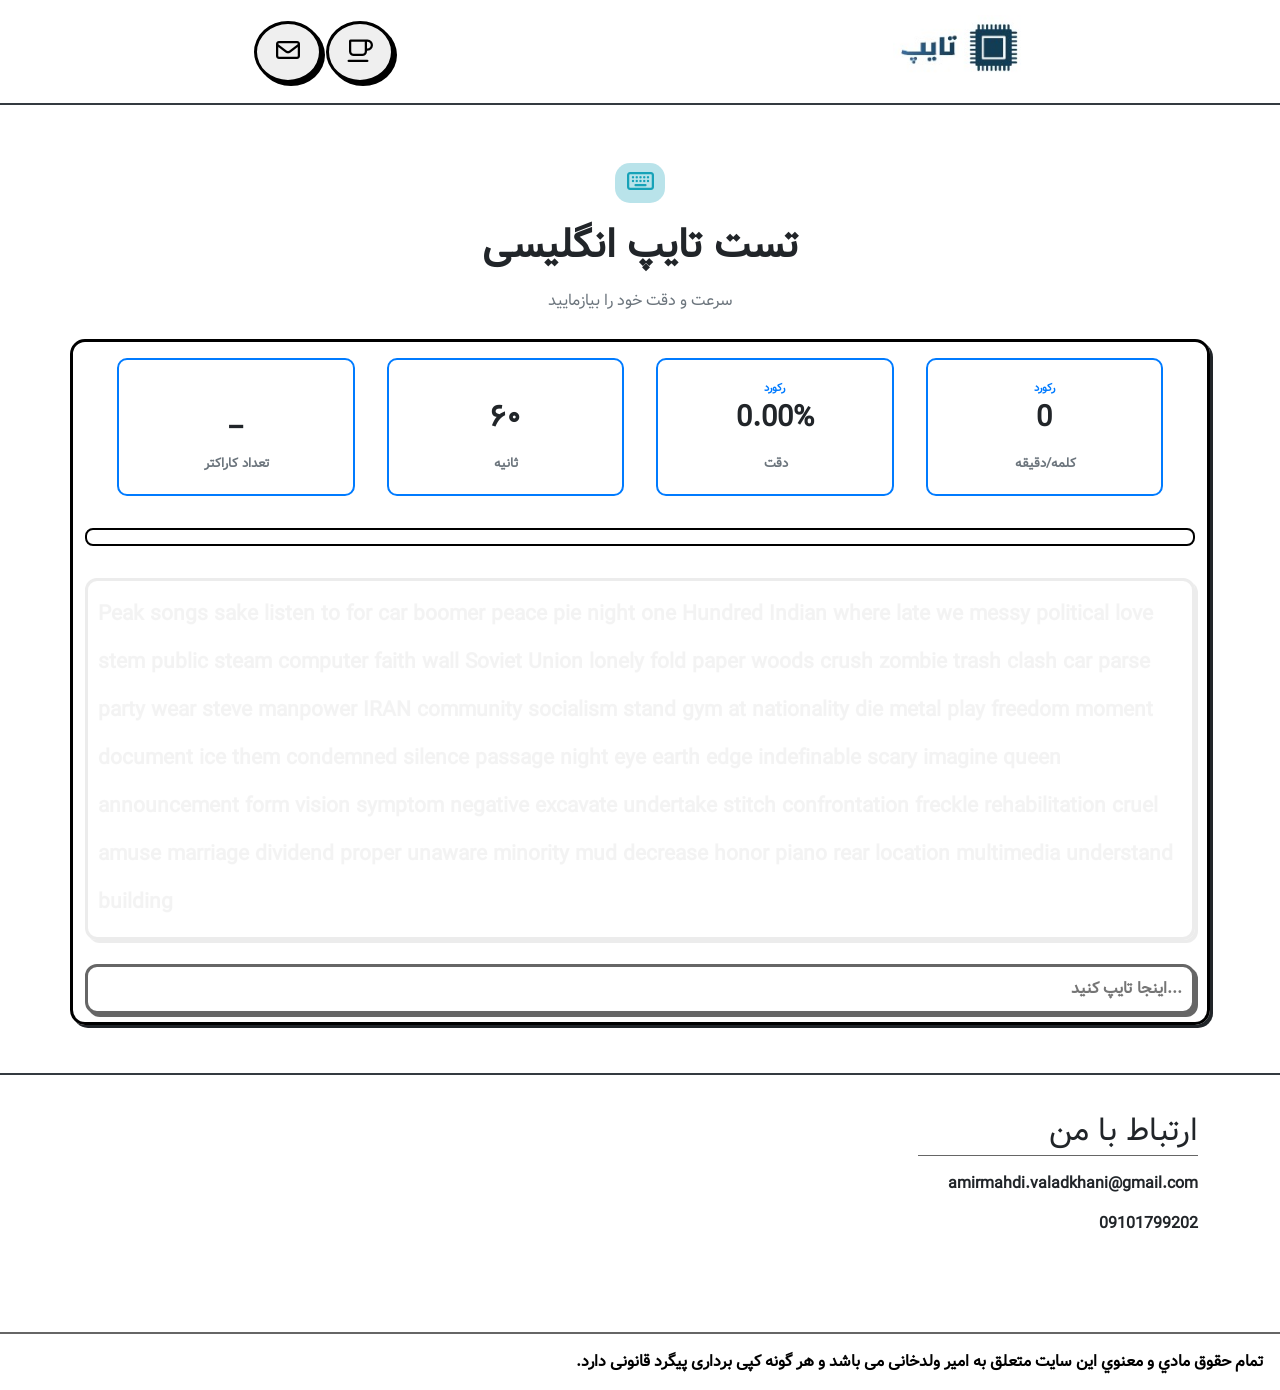
==== commit f8245ca2: "Update index.html with small changes because of link for Donate.html" ====
--- a/index.html
+++ b/index.html
@@ -24,7 +24,7 @@
       </h2>
       <div class="headerBtns">
         <button class="coffeeBtn">
-          <a href="/Donate.html">
+          <a href="Donate.html">
             <i class="fa-regular fa-coffee fa-xl"></i>
           </a>
         </button>
